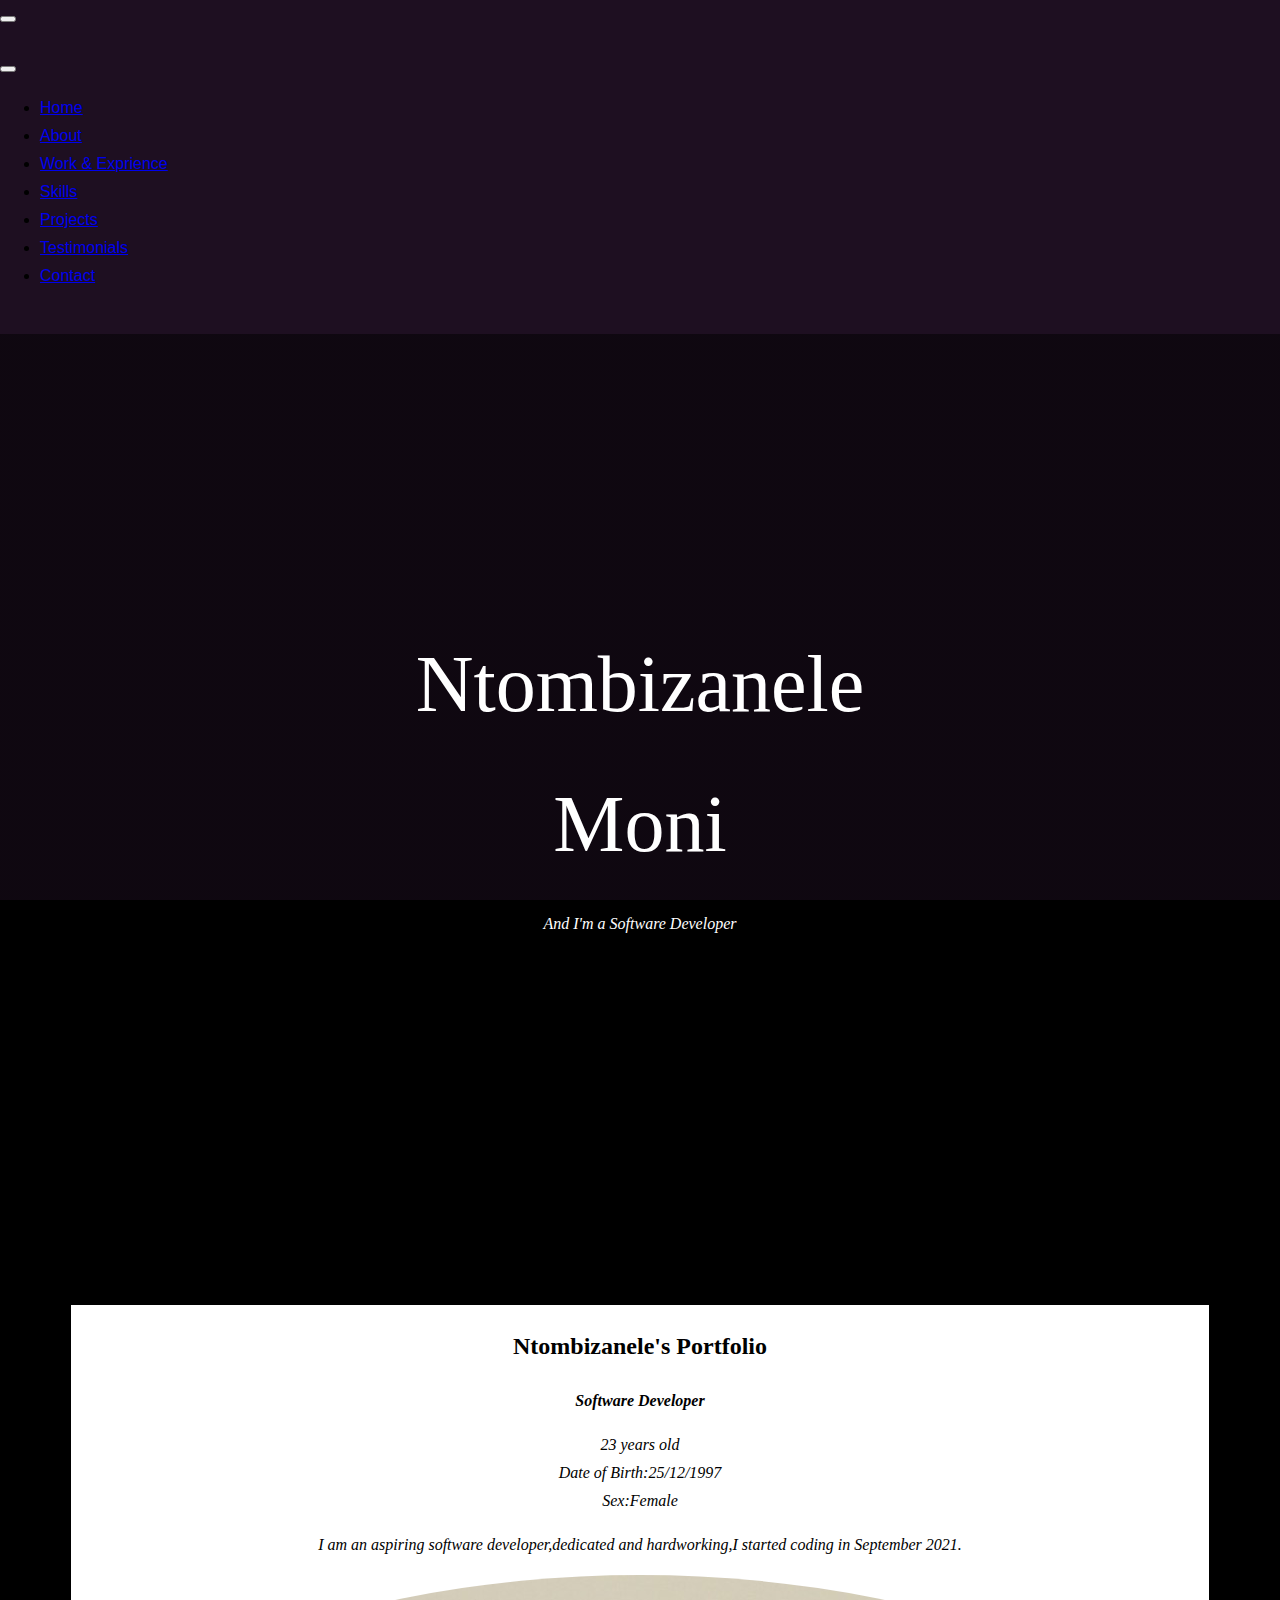
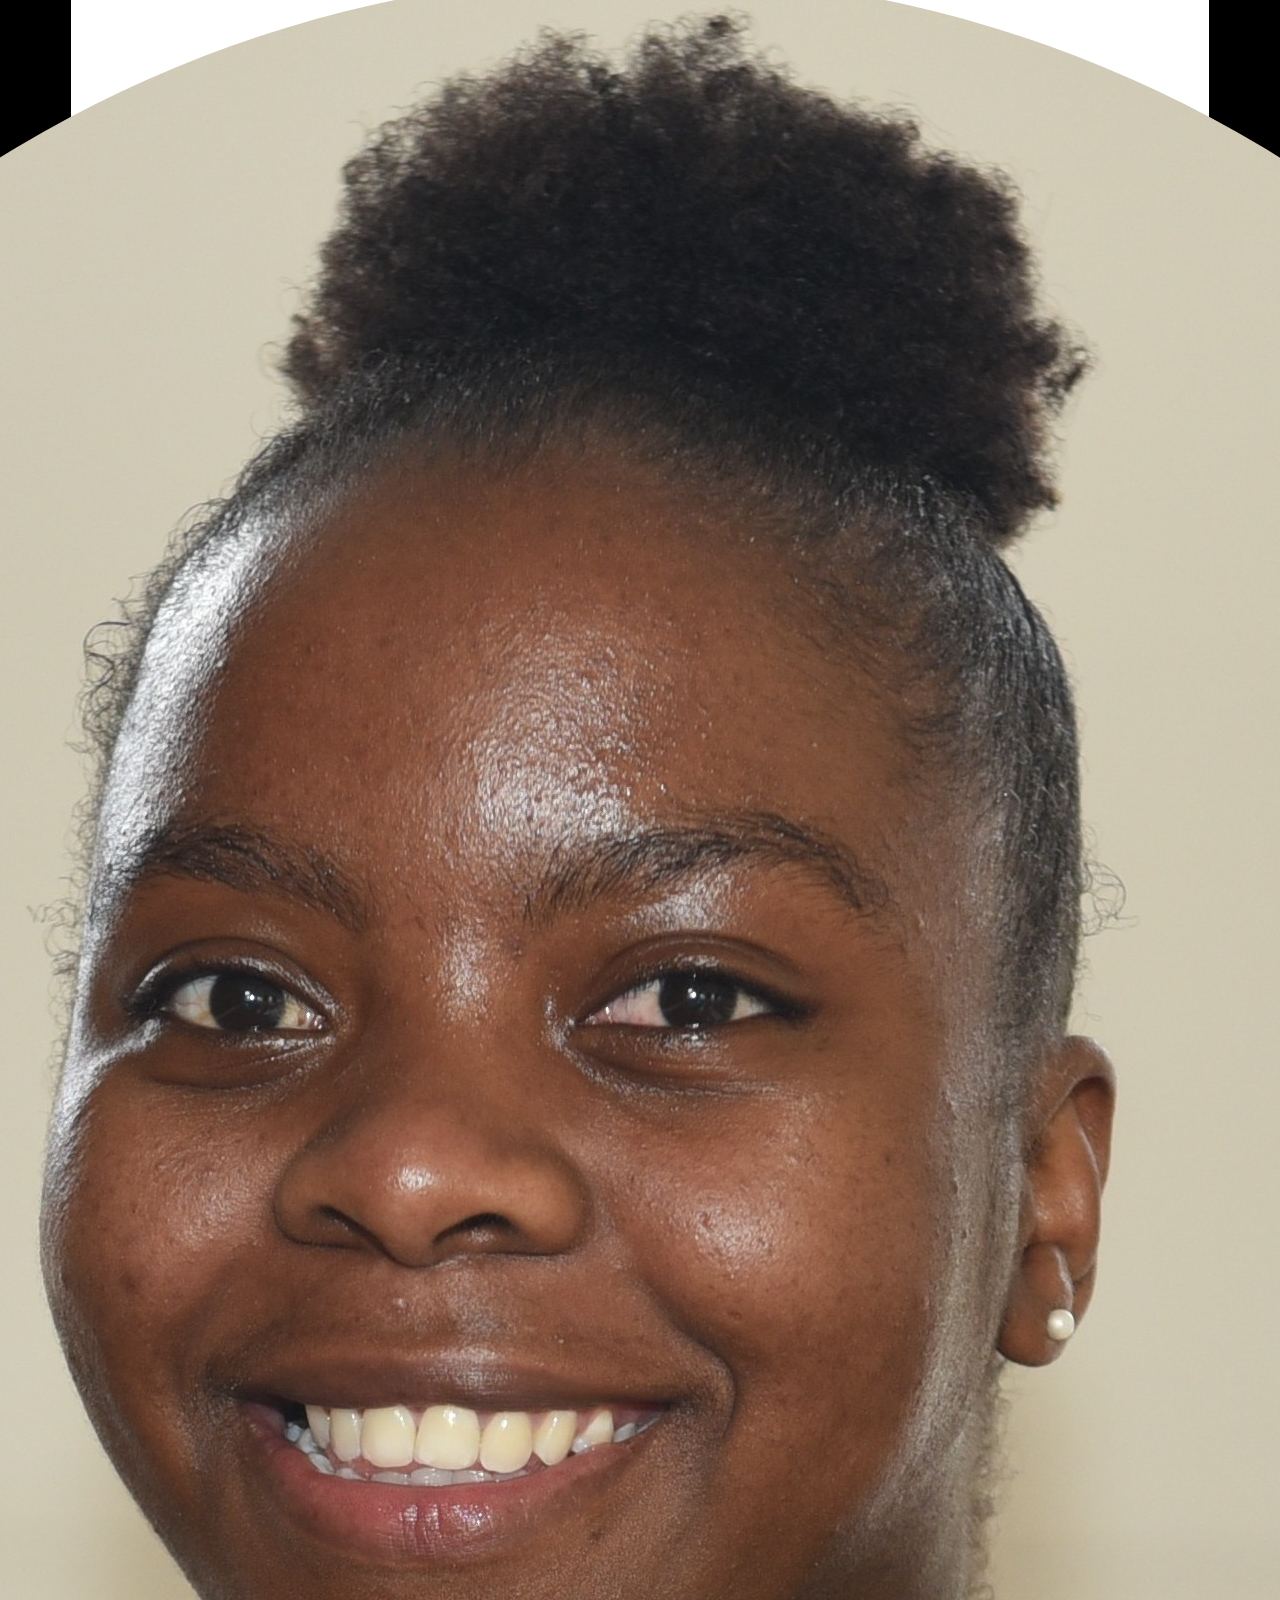
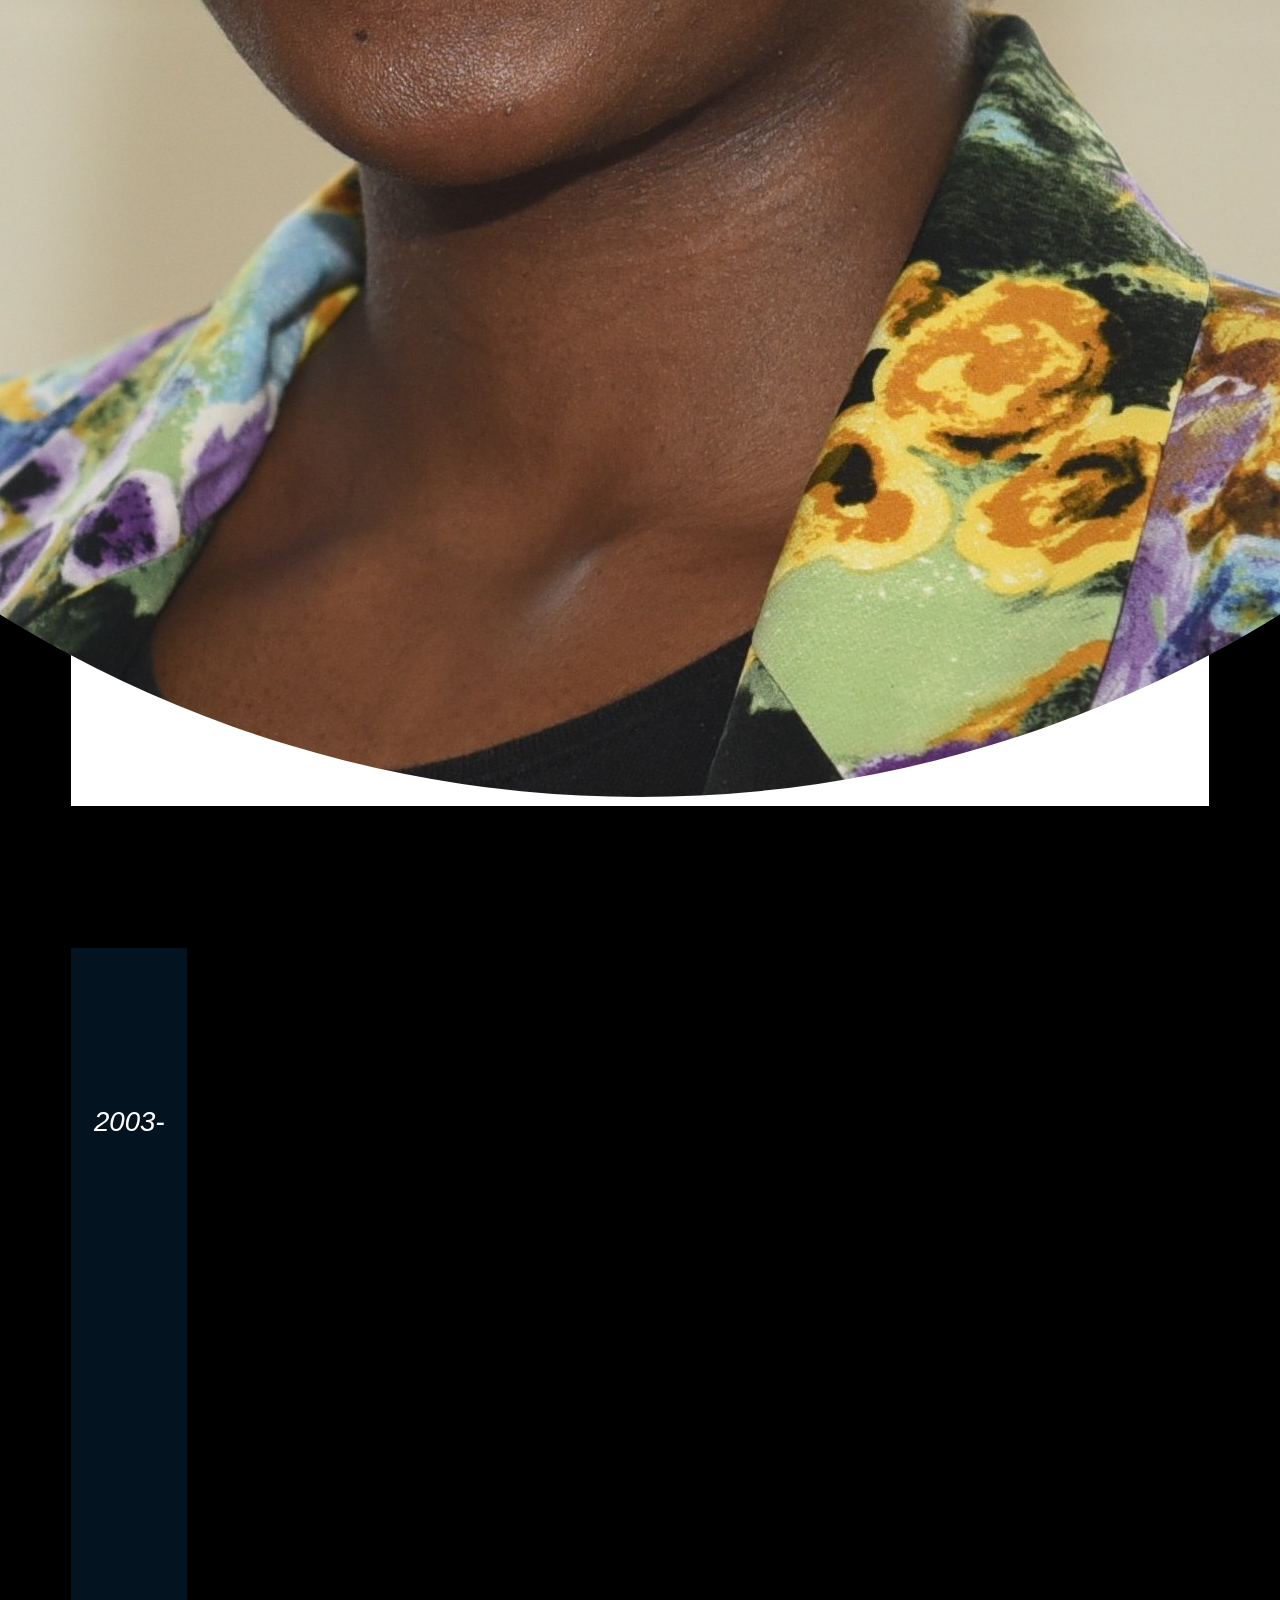
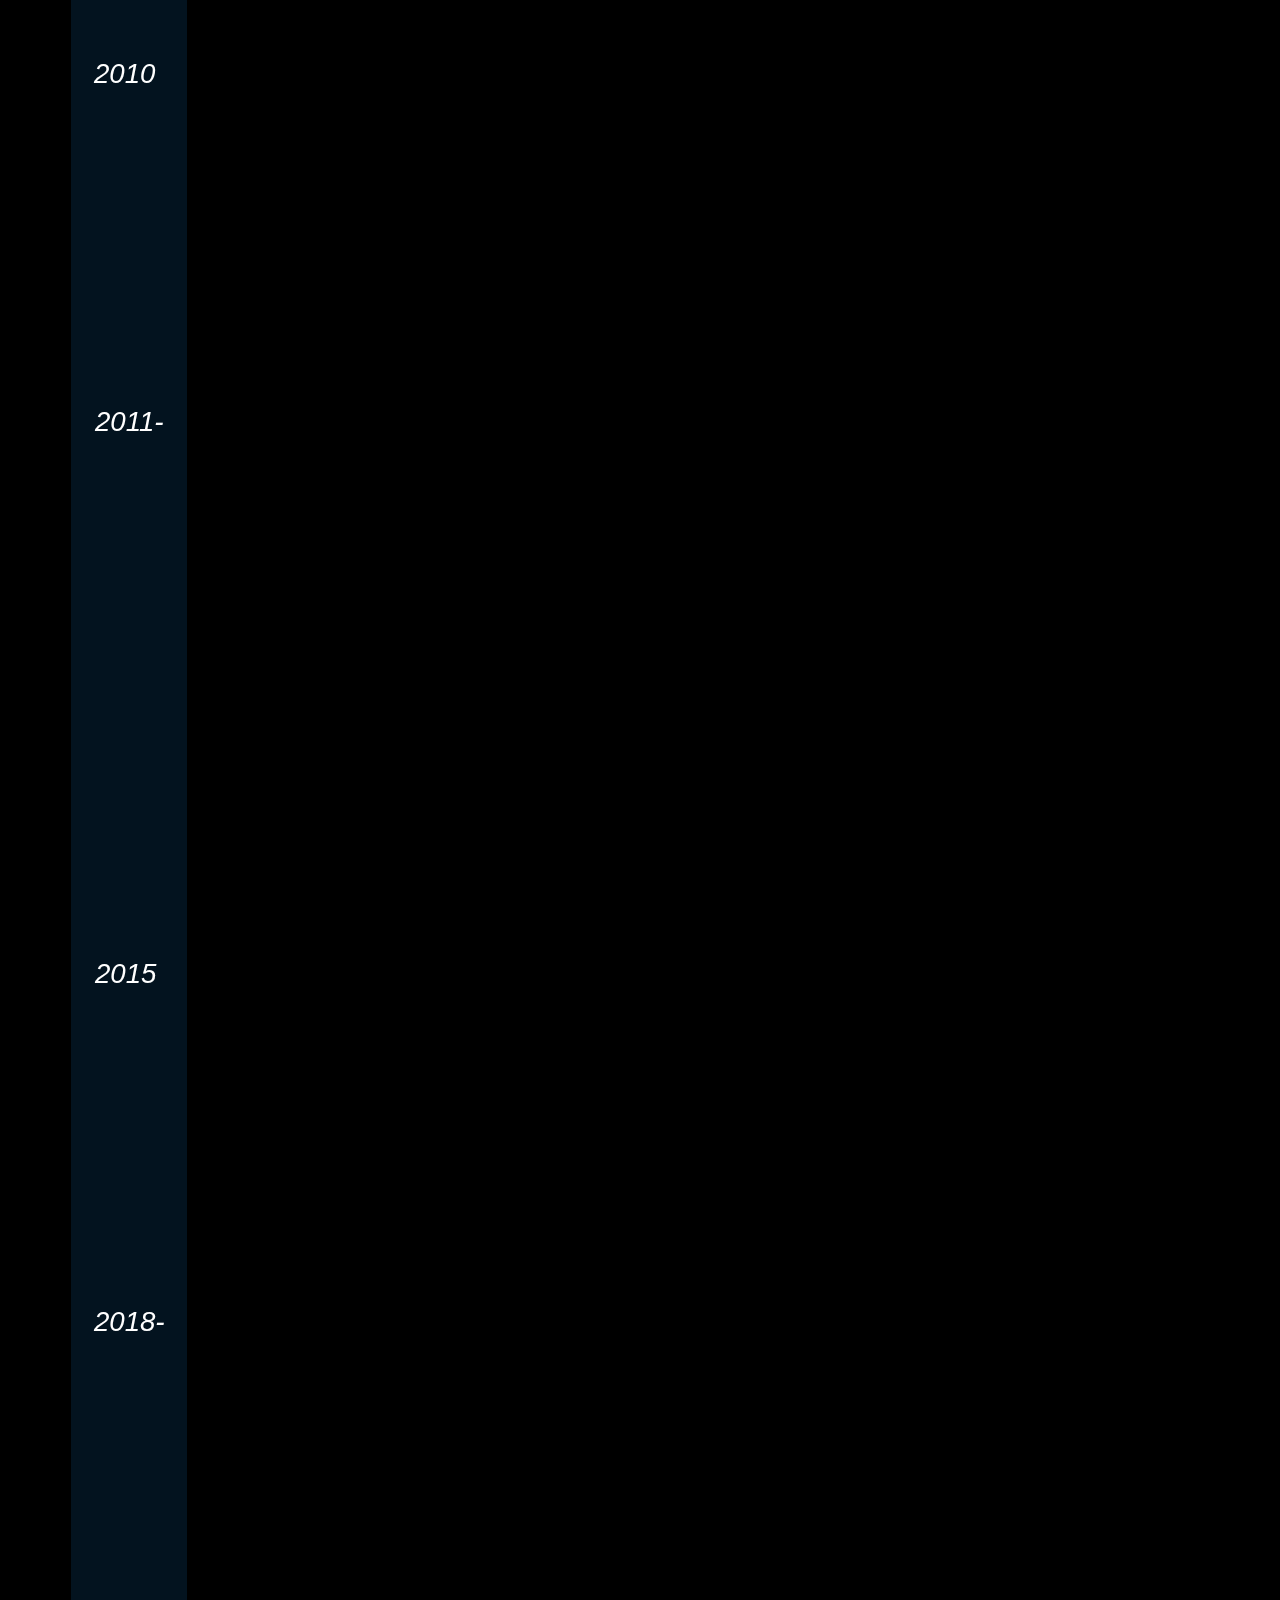
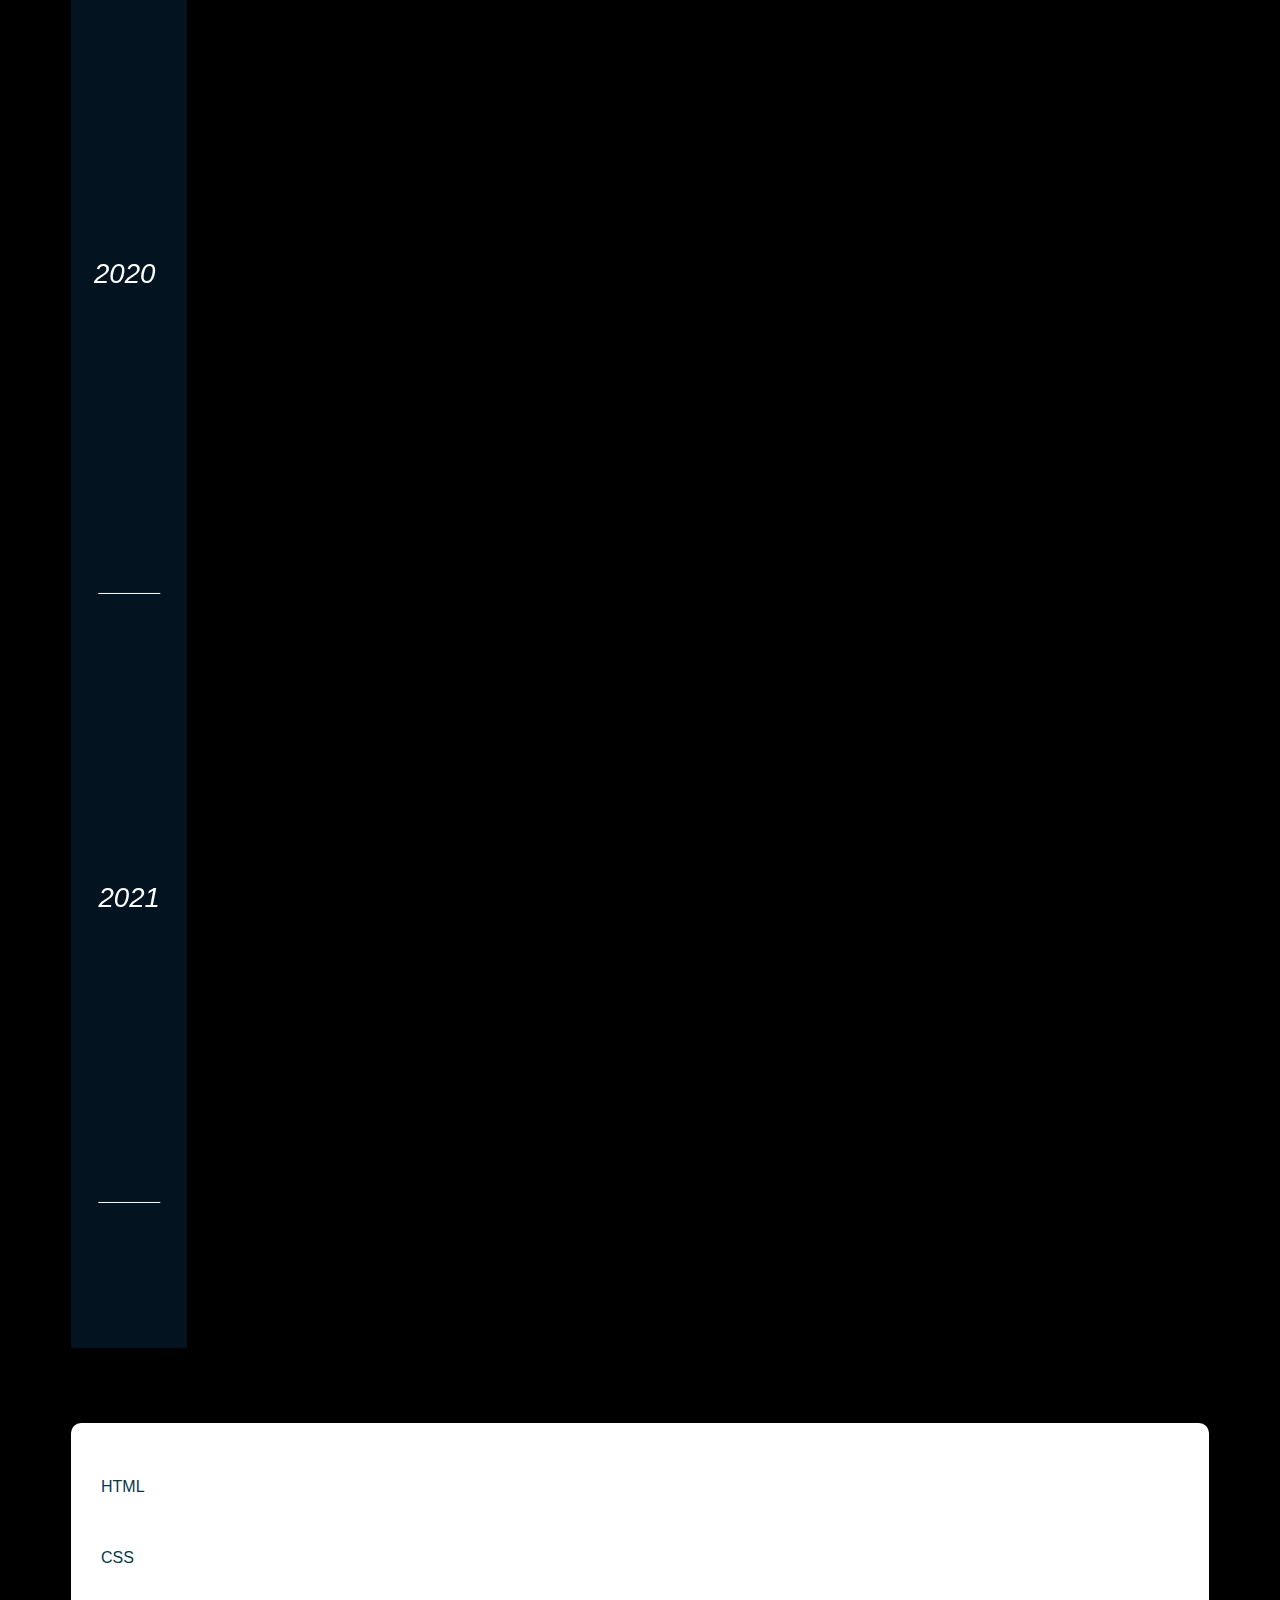
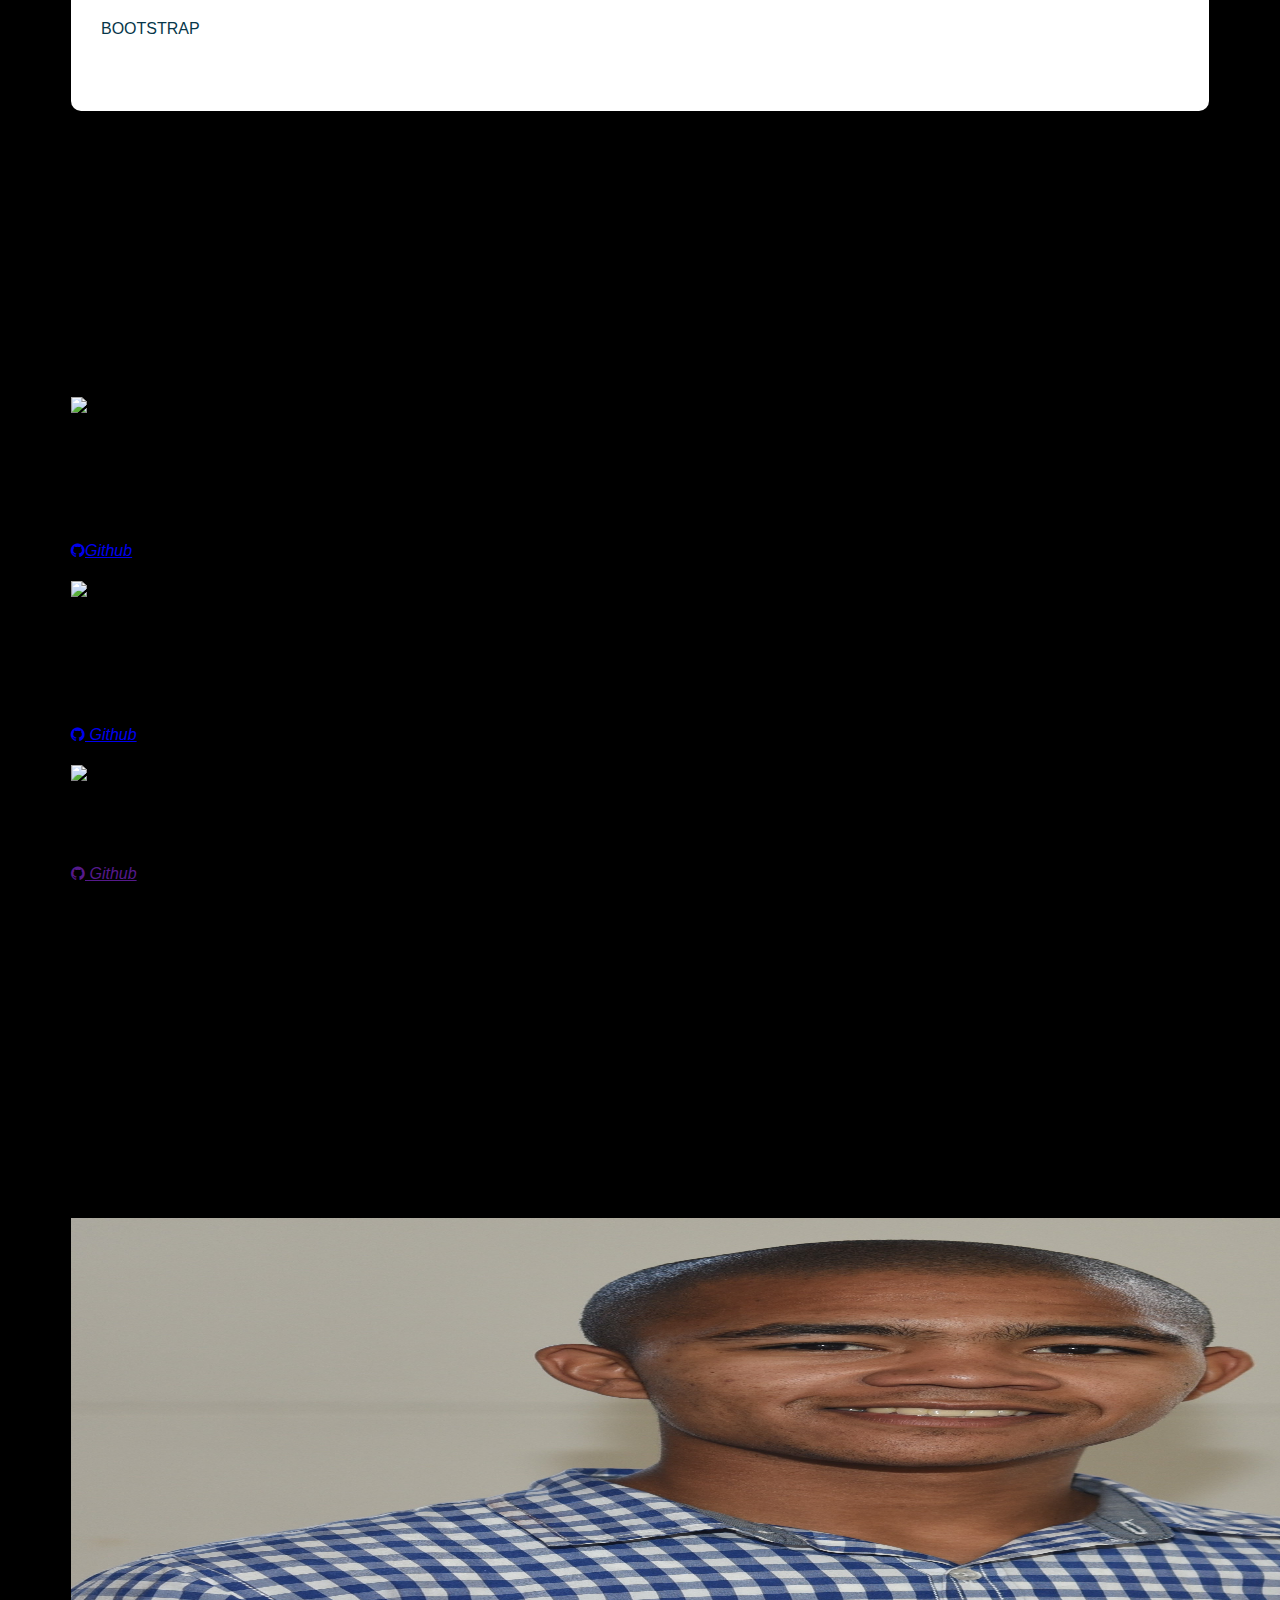
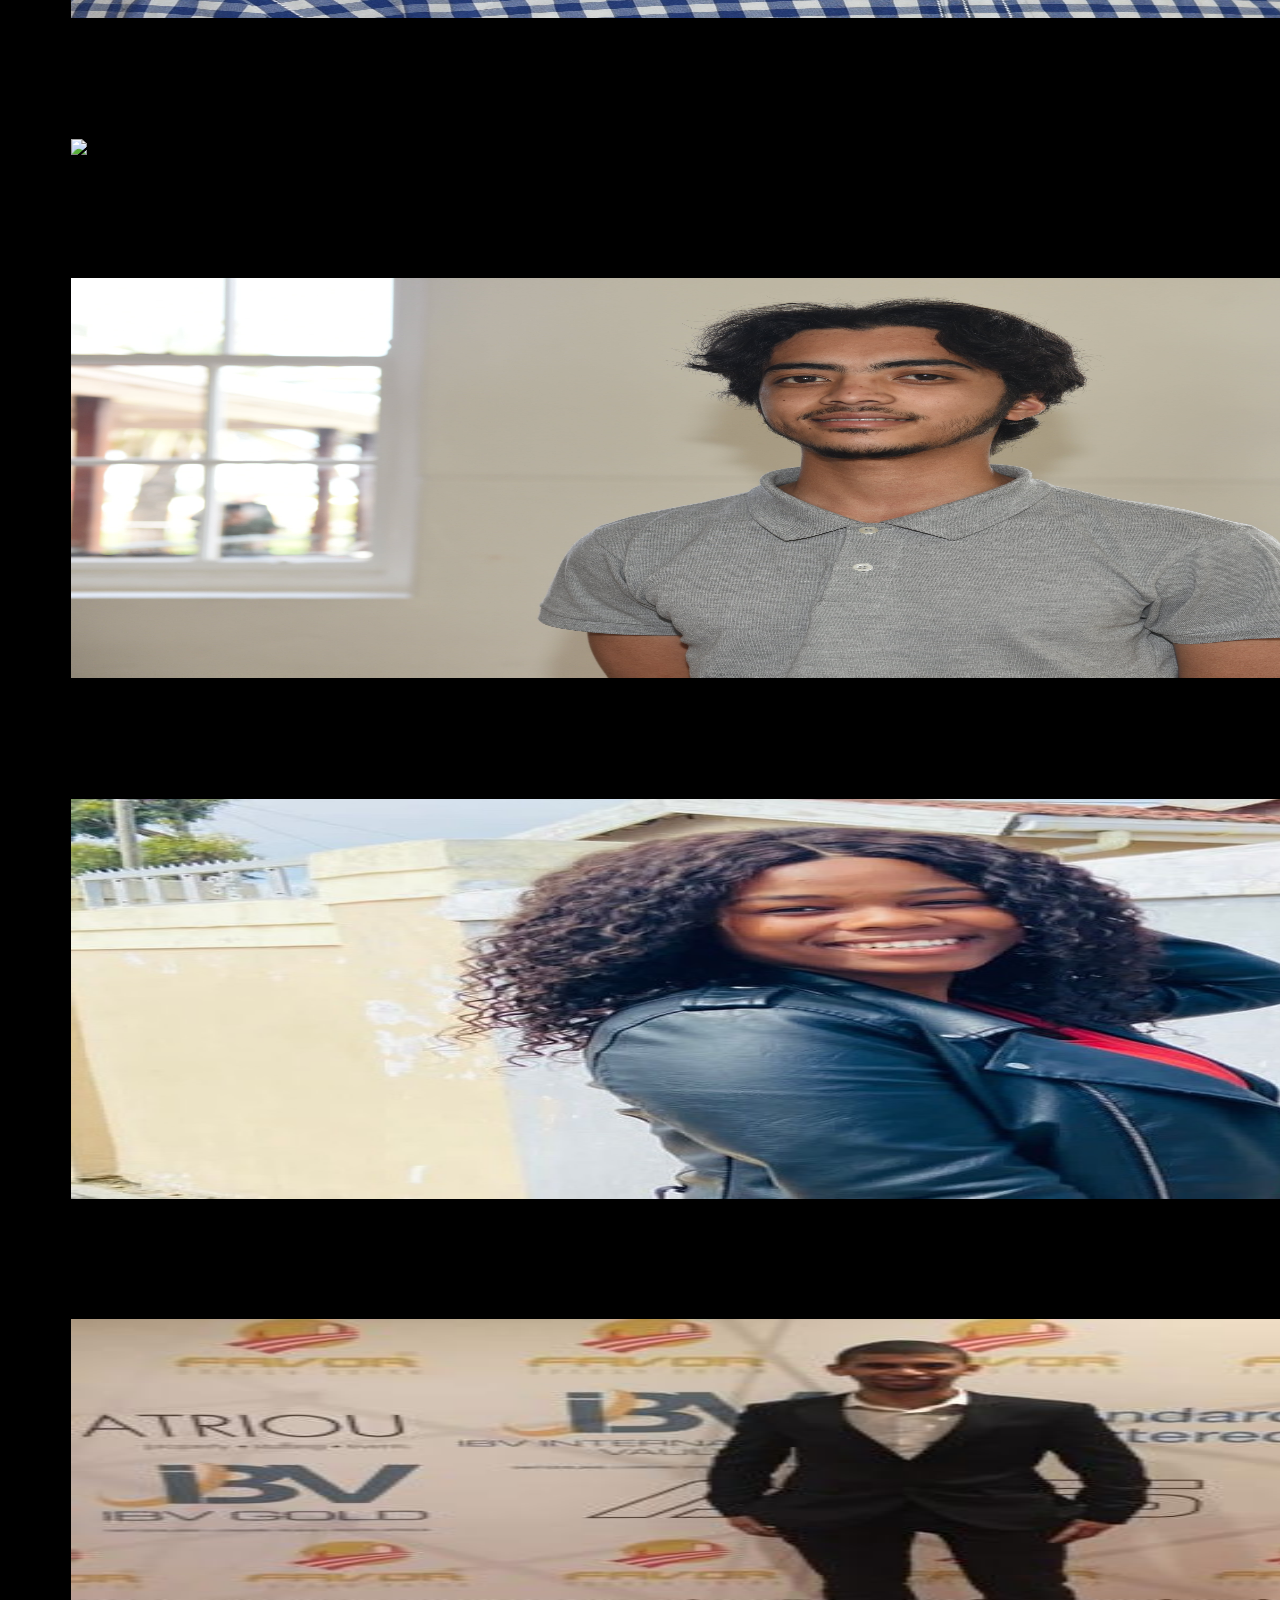
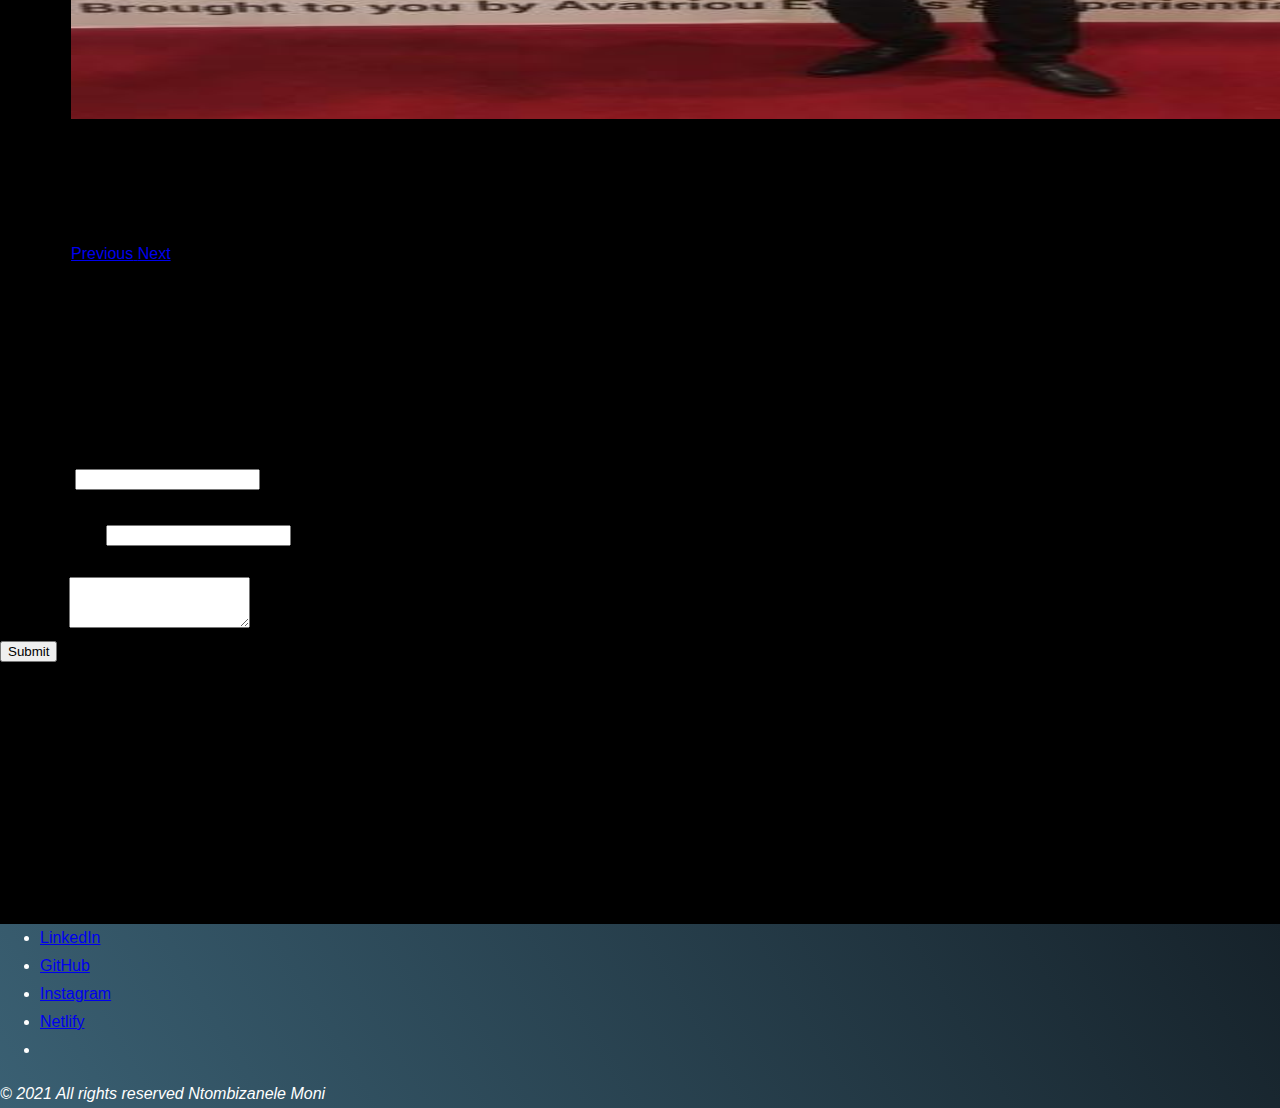
==== portfolio/index.html @ 20c87913 "changes" ====
<!DOCTYPE html>
<html lang="en">
<head>
    <meta charset="UTF-8">
    <meta http-equiv="X-UA-Compatible" content="IE=edge">
    <meta name="viewport" content="width=device-width, initial-scale=1.0">
    <link rel="stylesheet" href="style.css">
    <link rel="stylesheet" href="https://cdnjs.cloudflare.com/ajax/libs/font-awesome/4.7.0/css/font-awesome.min.css">  
    <link rel="stylesheet" href="https://cdnjs.cloudflare.com/ajax/libs/animate.css/4.1.1/animate.min.css">
    <script
      src="https://cdn.jsdelivr.net/npm/bootstrap@5.1.3/dist/js/bootstrap.bundle.min.js"
      integrity="sha384-ka7Sk0Gln4gmtz2MlQnikT1wXgYsOg+OMhuP+IlRH9sENBO0LRn5q+8nbTov4+1p"
      crossorigin="anonymous"
    ></script>
    <title>ntombizanelemoni</title>
    <!-- Bootstrap CSS -->
    <link href="https://cdn.jsdelivr.net/npm/bootstrap@5.1.3/dist/css/bootstrap.min.css" rel="stylesheet" integrity="sha384-1BmE4kWBq78iYhFldvKuhfTAU6auU8tT94WrHftjDbrCEXSU1oBoqyl2QvZ6jIW3" crossorigin="anonymous"><link href="https://cdn.jsdelivr.net/npm/bootstrap@5.1.3/dist/css/bootstrap.min.css" rel="stylesheet" integrity="sha384-1BmE4kWBq78iYhFldvKuhfTAU6auU8tT94WrHftjDbrCEXSU1oBoqyl2QvZ6jIW3" crossorigin="anonymous">
    <link rel="stylesheet" href="bootstrap.min.css">
</head>
<body class="hero" style="background-image: url(pictures/.jpg);">
<nav class="navbar navbar-light bg-light fixed-top">
  <div class="container-fluid"> 
    <a class="navbar-brand" href="#"></a>
    <button class="navbar-toggler" type="button" data-bs-toggle="offcanvas" data-bs-target="#offcanvasNavbar" aria-controls="offcanvasNavbar">
      <span class="navbar-toggler-icon"></span>
    </button>
    <div class="offcanvas offcanvas-end" tabindex="-1" id="offcanvasNavbar" aria-labelledby="offcanvasNavbarLabel">
      <div class="offcanvas-header">
        <h5 class="offcanvas-title" id="offcanvasNavbarLabel"></h5>
        <button type="button" class="btn-close text-reset" data-bs-dismiss="offcanvas" aria-label="Close" > <link rel="stylesheet" href="abou"></button>
     
    </div>
      <div class="offcanvas-body">
        <ul class="navbar-nav justify-content-end flex-grow-1 pe-3">
          <li class="nav-item">
            <span class="material-icons-round">
              </span>

            <a class="nav-link active" aria-current="page" href="#hero"  >Home</a>
             </li>
          <li class="nav-item">
            <a class="nav-link" href="#about">About</a>
              </li>
          <li class="nav-item">
            <a class="nav-link" href="#timeline">Work & Exprience</a>
             </li>
            <li class="nav-item">
             <a class="nav-link" href="#skills">Skills</a>
              </li>
          <li class="nav-item">
            <a class="nav-link" href="#projects">Projects</a>
             </li>
          <li class="nav-item">
            <a class="nav-link" href="#testimonial">Testimonials</a>
              </li>
          <li class="nav-item">
            <a class="nav-link" href="#contact">Contact</a>
             </li>
          
           
        </ul>
      </div>
    </div>
  </div>
</nav>
<br>

<!-- Hero -->

<section id="hero" class="hero-image p-5">
    <div class="hero-name">
      <div style="font-size:80px" class="animate__animated animate__pulse animate__delay-2s">Ntombizanele Moni</div>
      
      <p>And I'm a Software Developer</p>
    </div>
</section>

<!-- About -->

<section id="about">
  <div class="about p-5" style=background-color:white;>
  <div class="row justify-content-center align-items-center">
    <div class="col-md-5 text-center text-md-start">
 <h2 class="display-3"class="bout">Ntombizanele's Portfolio</h2>
    <h3>Software Developer</h3>
      <p>23 years old  <br>  Date of Birth:25/12/1997 <br> Sex:Female</p>
         <p>I am an aspiring software developer,dedicated and hardworking,I started coding in September 2021.</p>
            </div>
  <div class="col-md-5 text-center d-none d-md-block">
    <img class="img-fluid p-5" src="pictures/zanele2.jpg">
     </div>
      </div>
       </div>
        </section>

<!-- Timeline work experience -->

<section id="timeline" > 
  <div class="row">
  <div class="tl-item col-12 col-md-3 col-lg-3">
    <div class="tl-bg" style="background-image: url(https://placeimg.com/801/801/nature)"></div>
     <div class="year">
      <p class="f2 heading--sanSerif">2003-2010</p>
       </div>

    <div class="tl-content">
     <h1>Primary</h1>
      <p>Started Primary school in 2003 and finished in 2010</p>
       </div>
        </div>

  <div class="tl-item col-12 col-md-3 col-lg-3">
    <div class="tl-bg" style="background-image: url(https://placeimg.com/802/802/nature)"></div>
     <div class="year">
      <p class="f2 heading--sanSerif">2011-2015</p>
     </div>
    <div class="tl-content">
      <h1 class="f3 text--accent ttu">High School</h1>
       <p>Started high school in 2011 and finished my matric in 2015</p>
        </div>
         </div>

  <div class="tl-item col-12 col-md-3 col-lg-3"> 
    <div class="tl-bg" style="background-image: url(https://placeimg.com/803/803/nature)"></div>
     <div class="year">
      <p class="f2 heading--sanSerif">2018-2020</p>
       </div>
    <div class="tl-content">
     <h1 class="f3 text--accent ttu">Salon Work</h1>
      <p>Worked for my sister at her salon</p>
       </div>
        </div>

  <div class="tl-item col-12 col-md-3 col-lg-3">
    <div class="tl-bg" style="background-image: url(https://placeimg.com/800/800/nature)">
     </div>
      <div class="year">
       <p class="f2 heading--sanSerif">2021</p>
        </div>
    <div class="tl-content">
      <h1 class="f3 text--accent ttu">Life Choices</h1>
       <p>started coding bootcamp at Life Choices</p>
        </div>
         </div>
         </div>
          </section>



<!-- skills -->

<section id="skills">
<li class="nav-item p-5">
            <a  class="nav-link active" aria-current="page" href="about.html" onclick="document.location='default.asp'"></a>
          </li>
          <h1 class="display-4 p-5"></h1>

          <h1 class="display-4 p-5"></h1><br>
          <div class="skills">
            <div class="skills-bar">
              <div class="bar">
                <div class="info">
                  <span>HTML</span>
                </div>
                <div class="progress-line"><span class="html"></span></div>
                <div class="bar">
                  <div class="info">
                    <span>CSS</span>
                  </div>
                  <div class="progress-line"><span class="css"></span></div>
                  <div class="bar">
                    <div class="info">
                      <span>BOOTSTRAP</span>
                    </div>
                    <div class="progress-line"><span class="bootstrap"></span></div>
                        
                      </div>
                    </div>
                  </div>
                </div>
              </div>
            </div>
          </div>
</section>

<!-- Projects -->

<section id="projects">
<div class="card-group">
  <div class="card">
    <img src="" class="card-img-top" alt="...">
    <div class="card-body">
      <h5 class="card-title">First Project</h5>
      <p class="card-text">Online Store</p>
    </div>
    <div class="card-footer">
      <small class="text-muted"><p>
            <a href="https://github.com/ZaneleMoni/online-store"
              ><i class="fa fa-github"></i>Github</a
            >
          </p></small>
    </div>
  </div>
  <div class="card">
    <img src="" class="card-img-top" alt="...">
    <div class="card-body">
      <h5 class="card-title">Second Project</h5>
      <p class="card-text">Flipcards.</p>
    </div>
    <div class="card-footer">
      <small class="text-muted">   <p>
            <a href="https://github.com/ZaneleMoni/flipcards"
              ><i class="fa fa-github"></i> Github</a
            >
          </p></small>
    </div>
  </div>
  <div class="card">
    <img src="" class="card-img-top" alt="...">
    <div class="card-body">
      <h5 class="card-title">Third project</h5>
      <p class="card-text"></p>
    </div>
    <div class="card-footer">
      <small class="text-muted"><p>
          <p>
            <a href=""
              ><i class="fa fa-github"></i> Github</a
            >
          </p>
        </small>
    </div>
  </div>
</div>
</section>

<!-- Testimonial -->

<section id="testimonial">
<div id="carouselExampleCaptions" class="carousel slide" data-bs-ride="carousel">
  <ol class="carousel-indicators">
    <li data-bs-target="#carouselExampleCaptions" data-bs-slide-to="0" class="active"></li>
    <li data-bs-target="#carouselExampleCaptions" data-bs-slide-to="1"></li>
    <li data-bs-target="#carouselExampleCaptions" data-bs-slide-to="2"></li>
    <li data-bs-target="#carouselExampleCaptions" data-bs-slide-to="3"></li>
    <li data-bs-target="#carouselExampleCaptions" data-bs-slide-to="4"></li>
    <!-- <li data-bs-target="#carouselExampleCaptions" data-bs-slide-to="5"></li> -->
  </ol>
  <div class="carousel-inner">
    <div class="carousel-item active">
      <img src="pictures/muneeb2.jpg" class="d-block w-100" alt="...">
      <div class="carousel-caption d-none d-md-block">
        <h5>Muneeb Davids</h5>
        <p>Nulla vitae elit libero, a pharetra augue mollis interdum.</p>
      </div>
    </div>
    <div class="carousel-item">
      <img src="pictures/lindokuhle3.jpg" class="d-block w-100" alt="...">
      <div class="carousel-caption d-none d-md-block">
        <h5>Lindokuhle Nkamela</h5>
        <p>.</p>
      </div>
    </div>
    <div class="carousel-item">
      <img src="pictures/breda_y1-min.jpg" class="d-block w-100" alt="...">
      <div class="carousel-caption d-none d-md-block">
        <h5>Breda</h5>
        <p>.</p>
      </div>
    </div>
<div class="carousel-item">
      <img src="pictures/unathi.jpg" class="d-block w-100" alt="...">
      <div class="carousel-caption d-none d-md-block">
        <h5>Unathi</h5>
        <p>.</p>
      </div>
    </div>
    <div class="carousel-item">
      <img src="pictures/alex.jpg" class="d-block w-100" alt="...">
      <div class="carousel-caption d-none d-md-block">
        <h5>Mr Alex Sexwale</h5>
        <p>Ntombizanele is vigilent and takes pride in her work,she is a go getter.</p>
      </div>
    </div>
  </div>
  <a class="carousel-control-prev" href="#carouselExampleCaptions" role="button" data-bs-slide="prev">
    <span class="carousel-control-prev-icon" aria-hidden="true"></span>
    <span class="visually-hidden">Previous</span>
  </a>
  <a class="carousel-control-next" href="#carouselExampleCaptions" role="button" data-bs-slide="next">
    <span class="carousel-control-next-icon" aria-hidden="true"></span>
    <span class="visually-hidden">Next</span>
  </a>
</div>
   </section>
<!-- Contacts -->
    <section id="contact" class="container">
      <!-- Here I use the bootstrap grid to place all items in the form -->
      <!-- I gave the form a border, and made the border rounded -->
      <div class="row border rounded border-secondary p-5">
        <!-- Full width display heading -->
        <h2 class="col-12 display-6">Contact me</h2>
        <!-- Full width subtitle, that has been styled to look like an h6, and is muted -->
        <h3 class="col-12 text-muted h6 mb-5">
          Please fill out this form and I will get back to you as soon as
          possible
        </h3>
        <!-- Form half of page -->
        <div class="col-md-6">
          <form action="https://formspree.io/f/moqyzydb"method="POST">
            <!-- Side by side inputs -->
            <div class="row">
              <div class="col-sm-6">
                <div class="mb-3">
                  <label for="fullName" class="form-label" name="fullName">Full name</label>
                  <input
                    type="fullname"
                    class="form-control"
                    id="fullName"
                    aria-describedby="fullNameHelp"
                  />
                  <div id="fullNameHelp" class="form-text">
                    We'll never share your details with anyone else.
                  </div>
                </div>
              </div>
              <div class="col-sm-6">
                <div class="mb-3">
                  <label for="email" class="form-label">Email address</label>
                  <input
                    type="email"
                    class="form-control"
                    id="email" name="email"
                    aria-describedby="emailHelp"
                  />
                  <div id="emailHelp" class="form-text">
                    We'll never share your email with anyone else.
                  </div>
                </div>
              </div>
            </div>
            <!-- End of side by side inputs -->
            <!-- Message with extra margin botton -->
            <div class="mb-3">
              <label for="message" class="form-label">Message</label>
              <textarea class="form-control" id="message" name="message" rows="3"></textarea>
            </div>
            <!-- Submit button styled to be blue -->
            <button type="submit" class="btn btn-primary">Submit</button>
          </form>
        </div>
        <!-- End of form half -->
        <!-- Map half of page -->
        <div class="col-md-6">
          <!-- Map -->
          <iframe
            src="https://www.google.com/maps/embed?pb=!1m18!1m12!1m3!1d3308.2674197088068!2d18.49050991506283!3d-33.985664280624135!2m3!1f0!2f0!3f0!3m2!1i1024!2i768!4f13.1!3m3!1m2!1s0x1dcc433bedd50e81%3A0x9c746d268c8e0ad9!2sLife%20Choices!5e0!3m2!1sen!2sza!4v1634900641655!5m2!1sen!2sza"
            style="border: 0; width: 100%; height: 100%"
            allowfullscreen=""
            loading="lazy"
          ></iframe>
        </div>
        <!-- end of map hald -->
      </div>
    </section>

     <!-- Footer -->
     <link href=https://code.iconify.design/2/2.0.3/iconify.min.js>
     <div class="container">
  <footer class="py-3 my-4">
    <ul class="nav justify-content-center border-bottom pb-3 mb-3">
      <li class="nav-item"><a href="https://www.linkedin.com/in/zanele-moni-b88559184/" class="nav-link px-2 text-muted">LinkedIn</a></li>
      <li class="nav-item"><a href="https://github.com/settings/profile" class="nav-link px-2 text-muted">GitHub</a></li>
      <li class="nav-item"><a href="https://www.instagram/moni_zanele/" class="nav-link px-2 text-muted">Instagram</a></li>
      <li class="nav-item"><a href="#" class="nav-link px-2 text-muted">Netlify</a></li>
      <li class="nav-item"><a href="#" class="nav-link px-2 text-muted"></a></li>
    </ul>
    <p class="text-center text-muted">© 2021 All rights reserved Ntombizanele Moni </p>
  </footer>
</div>
    <!-- Bootsrap bundle with Popper -->
   <script src="bootstrap.bundle.min.js"></script>
</body>
</html>
---- portfolio/style.css ----
body,
html {
  height: 100%;
  margin: 0;
  font-family: Arial, Helvetica, serif;
  background-color: black;
}
/* hero */
.hero-image {
  background-image: linear-gradient(rgba(0, 0, 0, 0.5), rgba(0, 0, 0, 0.5)),
    url("pictures/zanele3.jpg");
  height: 100%;
  background-position: center;
  background-repeat: no-repeat;
  background-size: cover;
  position: relative;
  /* opacity: 0.7; */
}

/* @media screen and (max-width: 700px) {
  .hero-image {
    width: 80%;
  } */
/* @media screen and (max-width: 500px) {
  .animate__animated animate__pulse animate__delay-2s {
    width: 5%;
  } */

.hero-name {
  text-align: center;
  position: absolute;
  top: 50%;
  left: 50%;
  transform: translate(-50%, -50%);
  color: white;
  font-family: serif;
}

.hero-text button:hover {
  background-color: #555;
  color: white;
}
/* hero end */

/* About */
h1 {
  color: black;
  text-align: center;
  font-family: serif;
}
h3 {
  font-style: italic;
  font-size: medium;
}
p {
  font-style: italic;
  font-size: medium;
}
.img-fluid {
  border-radius: 50%;
}

.about {
  display: flex;
  justify-content: center;
  flex: auto;
}

/*work and experience section*/
.about {
  text-align: center;
  font-family: serif;
}
/* skills */
body {
  background: #25b79f;
}
.skills {
  position: relative;
  top: 50%;
  left: 50%;
  transform: translate(-50%, -50%);
  background: #fff;
  border-radius: 10px;
  box-shadow: 0 19px 38px rgba(0, 0, 0, 0.3), 0 15px 12px rgba(0, 0, 0, 0.22);
}
#skills {
  padding: 71px;
}
.skills-bar {
  padding: 25px 30px;
}

.skills-bar .bar {
  margin: 25px 0;
}

.skills-bar .bar .info span {
  font-size: 1rem;
  font-weight: 500;
}

.skills-bar .bar .info {
  margin-bottom: 8px;
  color: #07374a;
}

.skills-bar .bar .progress-line {
  position: relative;
  height: 10px;
  width: 350px;
  background: #f0f0f0;
  border-radius: 10px;
  transform: scaleX(0);
  transform-origin: left;
  animation: animate 1s cubic-bezier(1, 0, 0.5, 1) forwards;
}

.bar .progress-line span {
  position: absolute;
  background: #25b79f;
  height: 100%;
  border-radius: 10px;
  transform: scaleX(0);
  transform-origin: left;
  animation: animate 1s 1s cubic-bezier(1, 0, 0.5, 1) forwards;
}

@keyframes animate {
  100% {
    transform: scaleX(1);
  }
}

.progress-line .html {
  width: 80%;
}
.progress-line .css {
  width: 60%;
}
.progress-line .bootstrap {
  width: 50%;
}

.bar .progress-line span::before {
  position: absolute;
  content: "";
  height: 0;
  right: 0;
  top: -14px;
  width: 0;
  border: 7px solid transparent;
  border-bottom-width: 0px;
  border-right-width: 0px;
  border-top-style: #f0f0f0;
  border-top-color: #07374a;
}

.bar .progress-line span::after {
  position: absolute;
  right: 0;
  top: -28px;
  color: #f0f0f0;
  font-size: 12px;
  font-weight: 700;
  background: #07374a;
  padding: 1px 8px;
  border-radius: 3px;
}

.progress-line .html::after {
  content: "80%";
}
.progress-line .css::after {
  content: "60%";
}
.progress-line .bootstrap::after {
  content: "50%";
}

/* ////........Media Query........//// */

@media (max-width: 700px) {
  .skills {
    width: 80%;
  }

  .skills-bar .bar .progress-line {
    width: 100%;
  }
}
/* Testimonial */
.d-block {
  width: 1600px;
  height: 400px;
}
body {
  background-color: rgb(30, 15, 33);
  margin: 0;
  padding: 0;
}
#client-testimonial-carousel {
  min-height: 200px;
}
#testimonial {
  padding: 71px;
}
/* social links */
/* Style the Sticky icons on web page */
.stickyicon-list {
  /* position: fixed;    */
  top: 200px;
  transform: translateY(-50%);
}
/* .stickyicon-list a {   
    display: block;   
    text-align: center;   
    padding: 8px;   
    transition: all 0.5s ease;   
    color: white;   
    font-size: 20px;   
    }          */
/* HOver affect on sticky social media icons */
.stickyicon-list a:hover {
  color: #000;
  width: 10px;
}

/* Now we have to design each icon of social media */
.facebook {
  /* background: #3b5998;    */
  color: white;
  margin: 5px;
}
.github {
  color: white;
  /* background: #00acee;  */
  margin: 5px;
}
.linkedin {
  /* background: #0e76a8;    */
  color: white;
  margin: 5px;
}
.google {
  color: white;
  /* background: #db4a39;  */
  margin: 5px;
}
.instagram {
  /* background: white;    */
  color: white;
  margin: 5px;
}
.youtube {
  /* color: white;    */
  background: chocolate;
  margin: 5px;
}
/* work experience */
body {
  font-family: "Source Sans Pro", Helvetica Neue, Helvetica, Arial, sans-serif;
  font-size: 16px;
  line-height: 1.75;
}

#timeline {
  display: flex;
}
#timeline:hover .tl-item {
  width: 23.3333%;
}
.tl-item {
  transform: translate3d(0, 0, 0);
  position: relative;
  width: 25%;
  height: 100vh;
  min-height: 600px;
  color: #fff;
  overflow: hidden;
  transition: width 0.5s ease;
}
.tl-item:before,
.tl-item:after {
  transform: translate3d(0, 0, 0);
  content: "";
  position: absolute;
  left: 0;
  top: 0;
  width: 100%;
  height: 100%;
}
.tl-item:after {
  background: rgba(3, 22, 37, 0.85);
  opacity: 1;
  transition: opacity 0.5s ease;
}
.tl-item:before {
  background: linear-gradient(to bottom, rgba(0, 0, 0, 0) 0%, black 75%);
  z-index: 1;
  opacity: 0;
  transform: translate3d(0, 0, 0) translateY(50%);
  transition: opacity 0.5s ease, transform 0.5s ease;
}
.tl-item:hover {
  width: 30% !important;
}
.tl-item:hover:after {
  opacity: 0;
}
.tl-item:hover:before {
  opacity: 1;
  transform: translate3d(0, 0, 0) translateY(0);
  transition: opacity 1s ease, transform 1s ease 0.25s;
}
.tl-item:hover .tl-content {
  opacity: 1;
  transform: translateY(0);
  transition: all 0.75s ease 0.5s;
}
.tl-item:hover .tl-bg {
  filter: grayscale(0);
}
/* @media screen and (max-width: 760px){
  .hero-name from { Ntombizanele
  to {Zanele
  } */
  
 
  

.tl-content {
  transform: translate3d(0, 0, 0) translateY(25px);
  position: relative;
  z-index: 1;
  text-align: center;
  margin: 0 1.618em;
  top: 55%;
  opacity: 0;
}
.tl-content h1 {
  font-family: "Pathway Gothic One", Helvetica Neue, Helvetica, Arial,
    sans-serif;
  text-transform: uppercase;
  color: #1779cf;
  font-size: 1.44rem;
  font-weight: normal;
}

.year {
  position: absolute;
  top: 50%;
  left: 50%;
  transform: translateX(-50%) translateY(-50%);
  z-index: 1;
  border-top: 1px solid #fff;
  border-bottom: 1px solid #fff;
}
.year p {
  font-family: "Pathway Gothic One", Helvetica Neue, Helvetica, Arial,
    sans-serif;
  font-size: 1.728rem;
  line-height: 20;
}

.tl-bg {
  transform: translate3d(0, 0, 0);
  position: absolute;
  width: 100%;
  height: 100%;
  top: 0;
  left: 0;
  background-size: cover;
  background-position: center center;
  transition: filter 0.5s ease;
  filter: grayscale(100%);
}
#projects {
  padding: 71px;
}
#about {
  padding: 71px;
}
#timeline {
  padding: 71px;
}
/* footer2 */

/*FOOTER*/

footer {
  background: #16222a;
  background: -webkit-linear-gradient(59deg, #3a6073, #16222a);
  background: linear-gradient(59deg, #3a6073, #16222a);
  color: white;
  margin-top: 100px;
}

/* footer a {
  color: #fff;
  font-size: 14px;
  transition-duration: 0.2s;
} */

footer a:hover {
  color: #fa944b;
  text-decoration: none;
}
/* .copy {
  font-size: 12px;
  padding: 10px;
  border-top: 1px solid #FFFFFF;
} */

/* .footer-middle {
  padding-top: 2em;
  color: white;
} */

/*SOCİAL İCONS*/

/* footer social icons */

ul.social-network {
  list-style: none;
  display: inline;
  margin-left: 0 !important;
  padding: 0;
}

ul.social-network li {
  display: inline;
  margin: 0 5px;
}

/* footer social icons */

.social-network a.icoFacebook:hover {
  background-color: #3b5998;
}

.social-network a.icoLinkedin:hover {
  background-color: #007bb7;
}

.social-network a.icoFacebook:hover i,
.social-network a.icoLinkedin:hover i {
  color: #fff;
}

.social-network a.socialIcon:hover,
.socialHoverClass {
  color: #44bcdd;
}

.social-circle li a {
  display: inline-block;
  position: relative;
  margin: 0 auto 0 auto;
  -moz-border-radius: 50%;
  -webkit-border-radius: 50%;
  border-radius: 50%;
  text-align: center;
  width: 30px;
  height: 30px;
  font-size: 15px;
}

.social-circle li i {
  margin: 0;
  line-height: 30px;
  text-align: center;
}

.social-circle li a:hover i,
.triggeredHover {
  -moz-transform: rotate(360deg);
  -webkit-transform: rotate(360deg);
  -ms--transform: rotate(360deg);
  transform: rotate(360deg);
  -webkit-transition: all 0.2s;
  -moz-transition: all 0.2s;
  -o-transition: all 0.2s;
  -ms-transition: all 0.2s;
  transition: all 0.2s;
}

.social-circle i {
  color: #595959;
  -webkit-transition: all 0.8s;
  -moz-transition: all 0.8s;
  -o-transition: all 0.8s;
  -ms-transition: all 0.8s;
  transition: all 0.8s;
}

.social-network a {
  background-color: #f9f9f9;
}
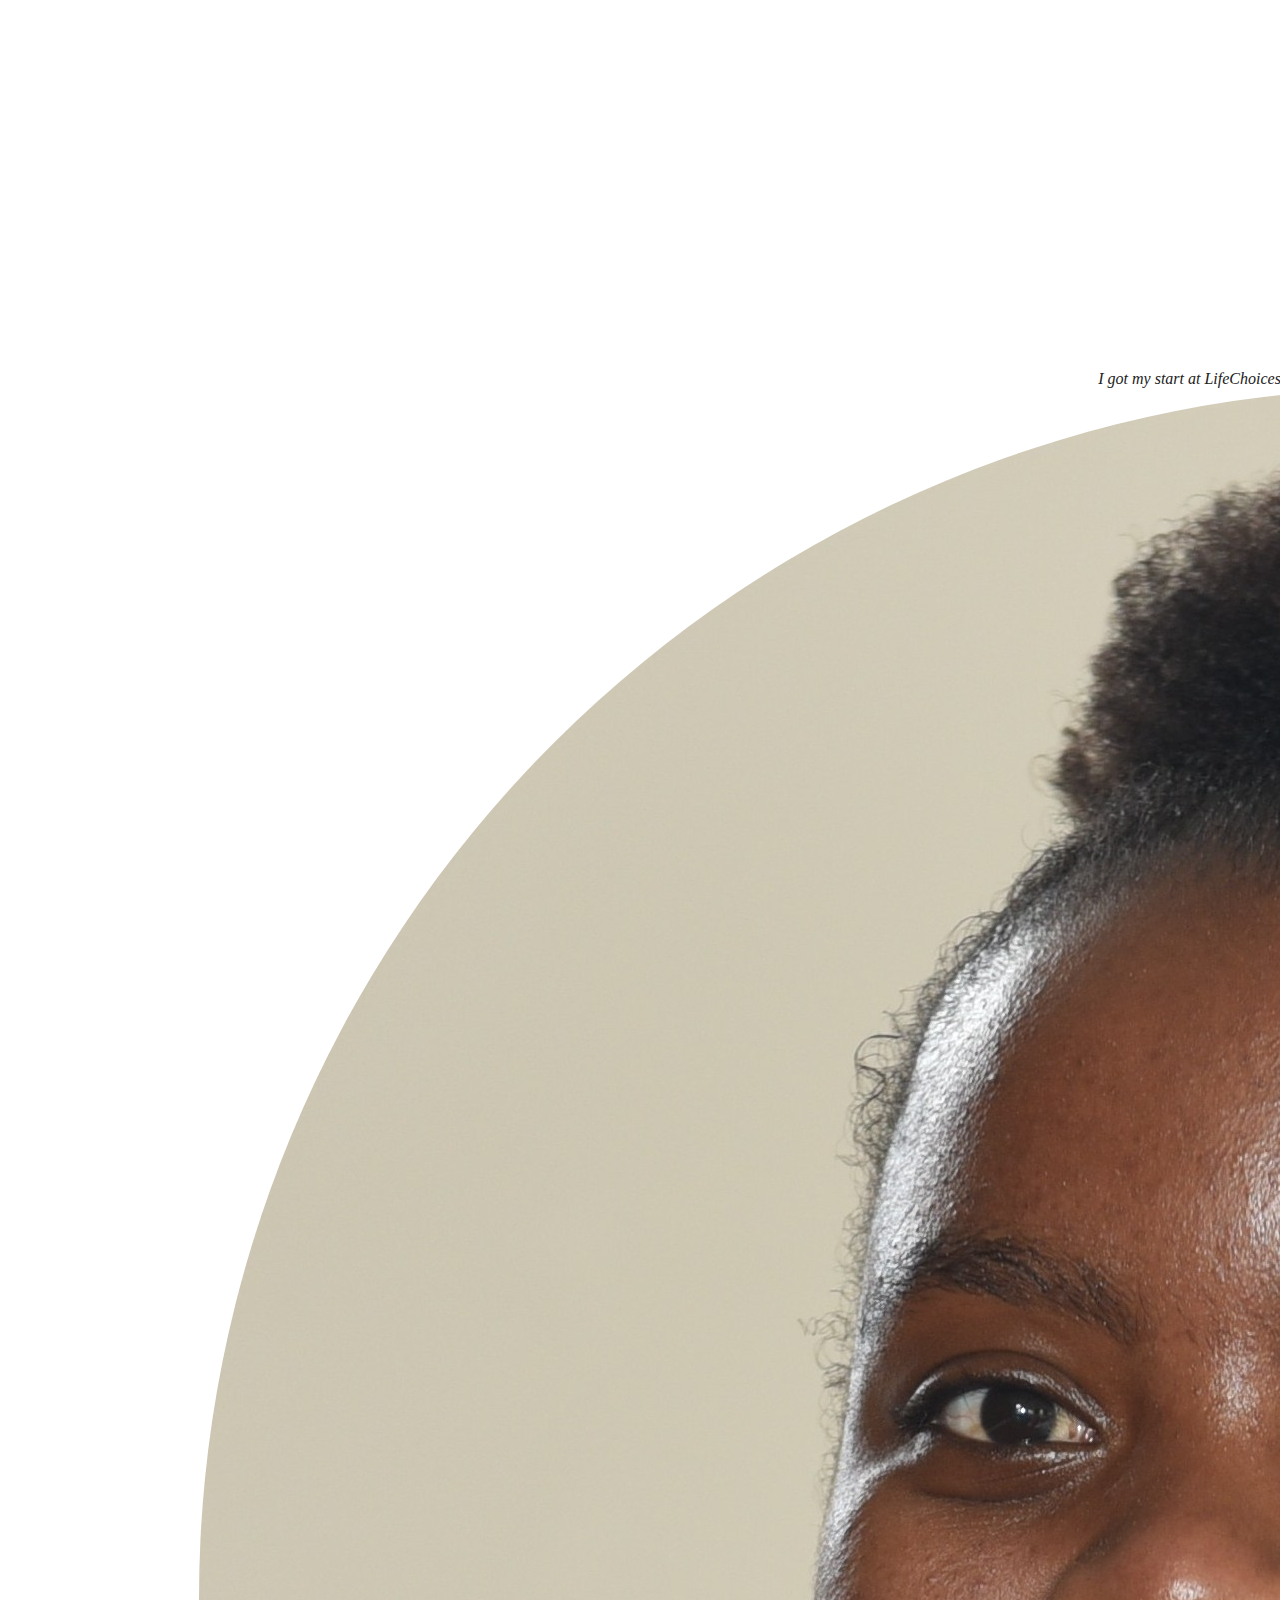
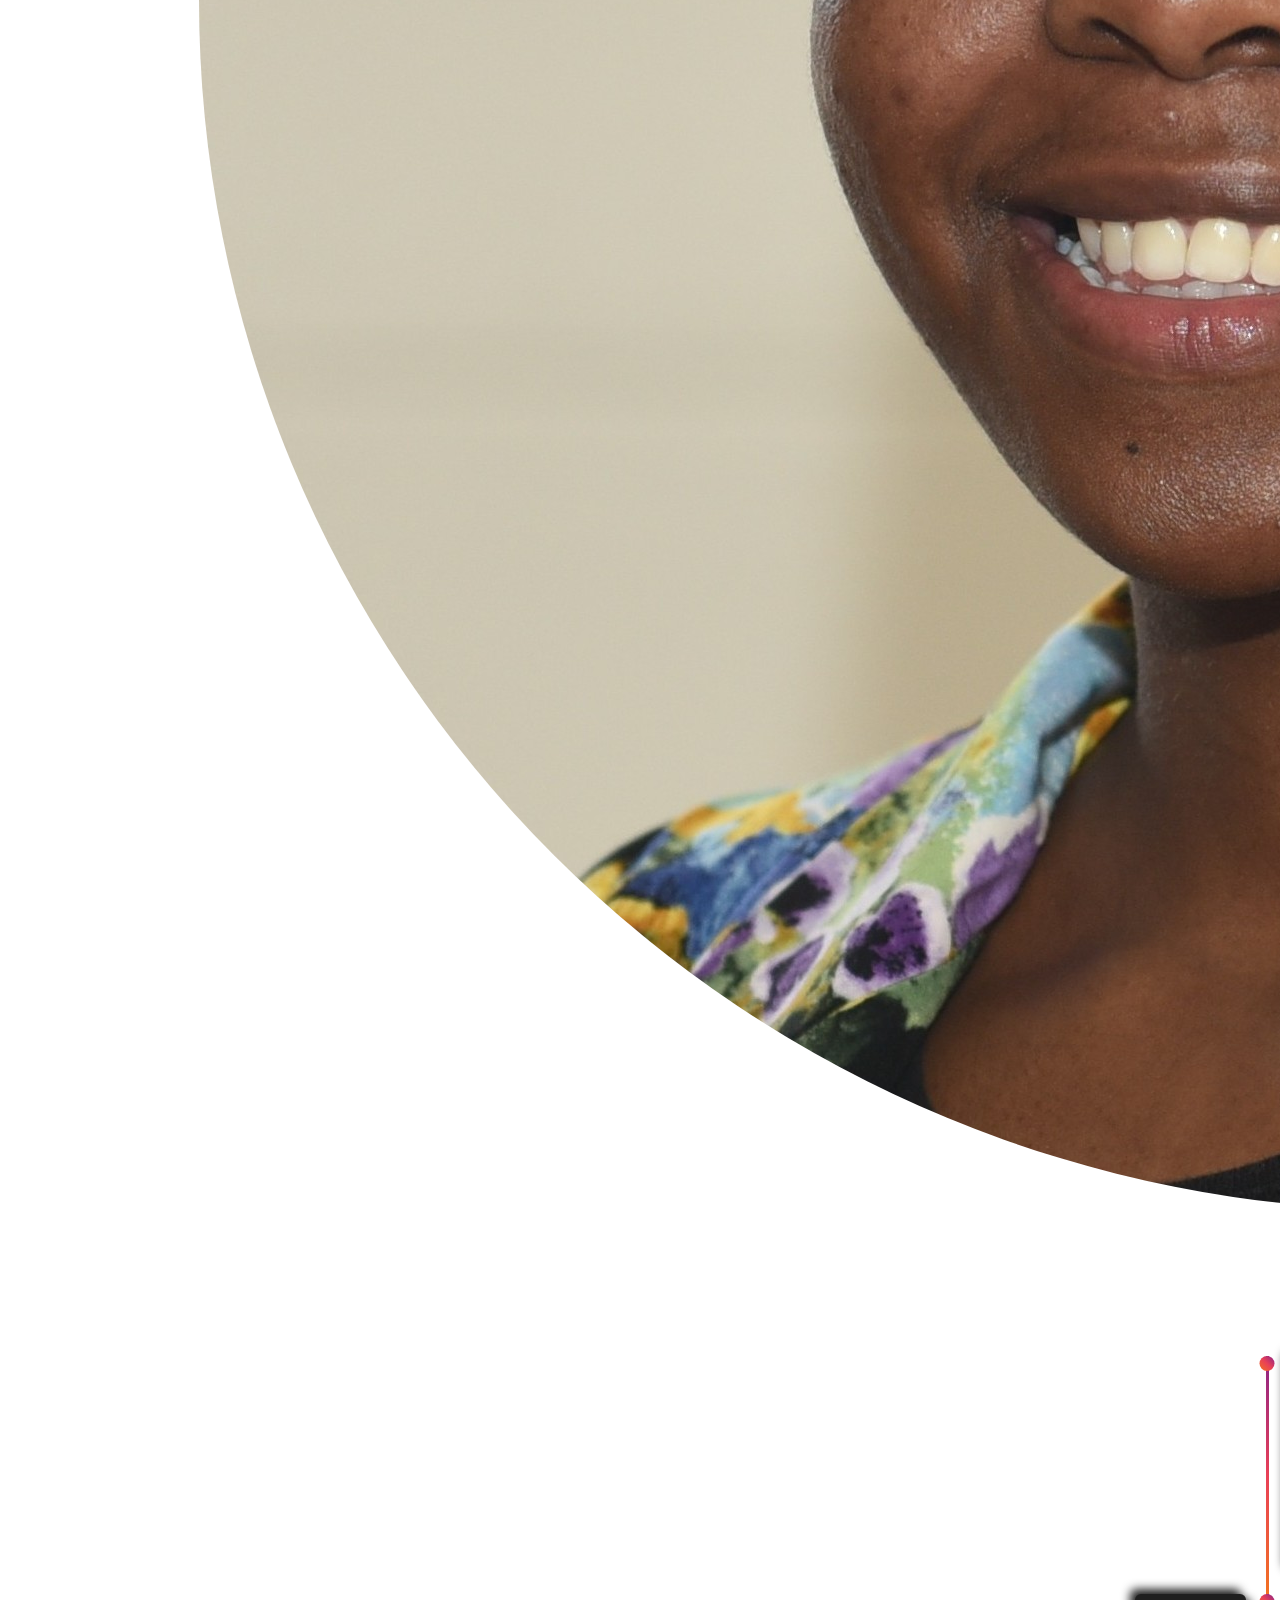
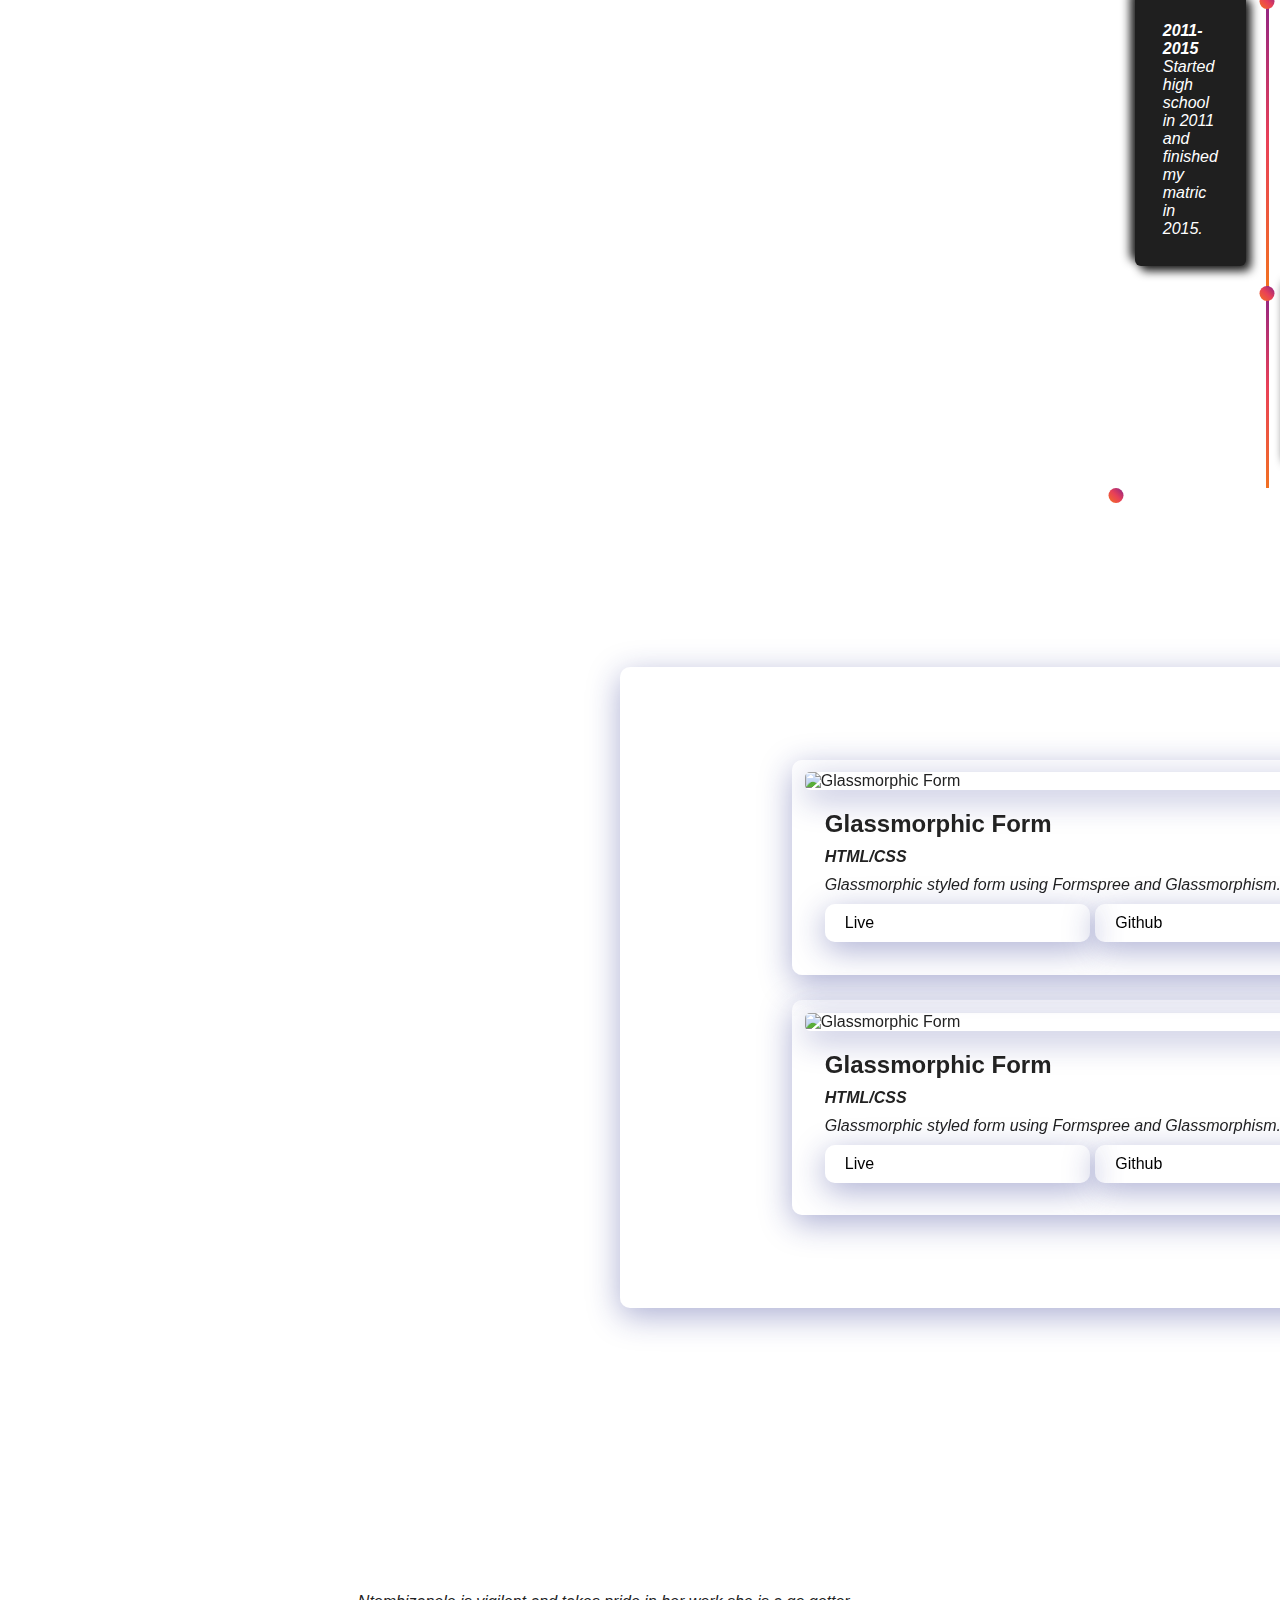
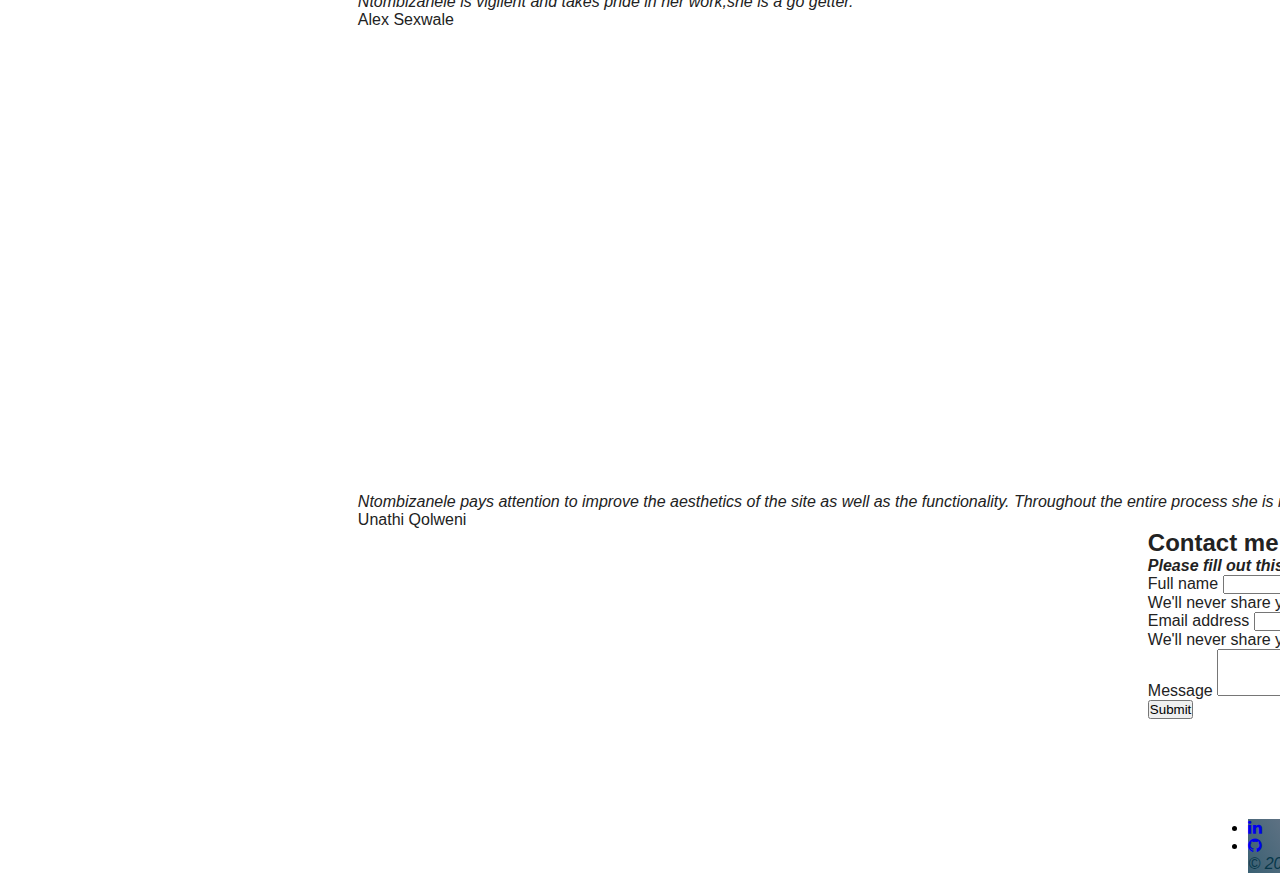
==== commit 54bdd709: "changes" ====
--- a/portfolio/index.html
+++ b/portfolio/index.html
@@ -7,46 +7,48 @@
     <link rel="stylesheet" href="style.css">
     <link rel="stylesheet" href="https://cdnjs.cloudflare.com/ajax/libs/font-awesome/4.7.0/css/font-awesome.min.css">  
     <link rel="stylesheet" href="https://cdnjs.cloudflare.com/ajax/libs/animate.css/4.1.1/animate.min.css">
+    <link rel="icon" href="pictures/code4.jpg" type="image/svg+xml">
     <script
       src="https://cdn.jsdelivr.net/npm/bootstrap@5.1.3/dist/js/bootstrap.bundle.min.js"
       integrity="sha384-ka7Sk0Gln4gmtz2MlQnikT1wXgYsOg+OMhuP+IlRH9sENBO0LRn5q+8nbTov4+1p"
-      crossorigin="anonymous"
-    ></script>
+      crossorigin="anonymous">
+    </script>
     <title>ntombizanelemoni</title>
+
     <!-- Bootstrap CSS -->
+
     <link href="https://cdn.jsdelivr.net/npm/bootstrap@5.1.3/dist/css/bootstrap.min.css" rel="stylesheet" integrity="sha384-1BmE4kWBq78iYhFldvKuhfTAU6auU8tT94WrHftjDbrCEXSU1oBoqyl2QvZ6jIW3" crossorigin="anonymous"><link href="https://cdn.jsdelivr.net/npm/bootstrap@5.1.3/dist/css/bootstrap.min.css" rel="stylesheet" integrity="sha384-1BmE4kWBq78iYhFldvKuhfTAU6auU8tT94WrHftjDbrCEXSU1oBoqyl2QvZ6jIW3" crossorigin="anonymous">
     <link rel="stylesheet" href="bootstrap.min.css">
-</head>
-<body class="hero" style="background-image: url(pictures/.jpg);">
+    </head>
+<body class="hero">
 <nav class="navbar navbar-light bg-light fixed-top">
-  <div class="container-fluid"> 
+  <div id="openNav" class="container-fluid"> 
     <a class="navbar-brand" href="#"></a>
-    <button class="navbar-toggler" type="button" data-bs-toggle="offcanvas" data-bs-target="#offcanvasNavbar" aria-controls="offcanvasNavbar">
+     <button class="navbar-toggler" type="button" data-bs-toggle="offcanvas" data-bs-target="#offcanvasNavbar" aria-controls="offcanvasNavbar">
       <span class="navbar-toggler-icon"></span>
-    </button>
+       </button>
     <div class="offcanvas offcanvas-end" tabindex="-1" id="offcanvasNavbar" aria-labelledby="offcanvasNavbarLabel">
       <div class="offcanvas-header">
         <h5 class="offcanvas-title" id="offcanvasNavbarLabel"></h5>
-        <button type="button" class="btn-close text-reset" data-bs-dismiss="offcanvas" aria-label="Close" > <link rel="stylesheet" href="abou"></button>
-     
-    </div>
+         <button type="button" class="btn-close text-reset" data-bs-dismiss="offcanvas" aria-label="Close" > <link rel="stylesheet" href="abou"></button>
+           </div>
       <div class="offcanvas-body">
         <ul class="navbar-nav justify-content-end flex-grow-1 pe-3">
           <li class="nav-item">
             <span class="material-icons-round">
               </span>
 
-            <a class="nav-link active" aria-current="page" href="#hero"  >Home</a>
-             </li>
+            <a class="nav-link active" aria-current="page" href="#hero" >Home</a>
+            
           <li class="nav-item">
             <a class="nav-link" href="#about">About</a>
               </li>
           <li class="nav-item">
-            <a class="nav-link" href="#timeline">Work & Exprience</a>
+            <a class="nav-link" href="#timeline">Timeline</a>
              </li>
             <li class="nav-item">
-             <a class="nav-link" href="#skills">Skills</a>
-              </li>
+              <a class="nav-link" href="#skills">Skills</a>
+               </li>
           <li class="nav-item">
             <a class="nav-link" href="#projects">Projects</a>
              </li>
@@ -56,8 +58,6 @@
           <li class="nav-item">
             <a class="nav-link" href="#contact">Contact</a>
              </li>
-          
-           
         </ul>
       </div>
     </div>
@@ -69,22 +69,22 @@
 
 <section id="hero" class="hero-image p-5">
     <div class="hero-name">
-      <div style="font-size:80px" class="animate__animated animate__pulse animate__delay-2s">Ntombizanele Moni</div>
+      <div style="font-size:40px" class="animate__animated animate__pulse animate__delay-2s">Ntombizanele Moni</div>
       
-      <p>And I'm a Software Developer</p>
+      <p>I am an Aspiring Software Developer</p>
     </div>
 </section>
 
 <!-- About -->
 
 <section id="about">
-  <div class="about p-5" style=background-color:white;>
+  <div class="about p-5">
   <div class="row justify-content-center align-items-center">
     <div class="col-md-5 text-center text-md-start">
- <h2 class="display-3"class="bout">Ntombizanele's Portfolio</h2>
-    <h3>Software Developer</h3>
-      <p>23 years old  <br>  Date of Birth:25/12/1997 <br> Sex:Female</p>
-         <p>I am an aspiring software developer,dedicated and hardworking,I started coding in September 2021.</p>
+ <h2 class="display-3"class="bout">Zanele's Portfolio</h2>
+    <h3> Aspiring Software Developer</h3>
+      <p>I  got my start at LifeChoices and recently have been learning HTML, CSS, Bootstrap, and MySql.</p>
+         <p></p>
             </div>
   <div class="col-md-5 text-center d-none d-md-block">
     <img class="img-fluid p-5" src="pictures/zanele2.jpg">
@@ -95,206 +95,184 @@
 
 <!-- Timeline work experience -->
 
-<section id="timeline" > 
-  <div class="row">
-  <div class="tl-item col-12 col-md-3 col-lg-3">
-    <div class="tl-bg" style="background-image: url(https://placeimg.com/801/801/nature)"></div>
-     <div class="year">
-      <p class="f2 heading--sanSerif">2003-2010</p>
-       </div>
-
-    <div class="tl-content">
-     <h1>Primary</h1>
-      <p>Started Primary school in 2003 and finished in 2010</p>
-       </div>
-        </div>
-
-  <div class="tl-item col-12 col-md-3 col-lg-3">
-    <div class="tl-bg" style="background-image: url(https://placeimg.com/802/802/nature)"></div>
-     <div class="year">
-      <p class="f2 heading--sanSerif">2011-2015</p>
-     </div>
-    <div class="tl-content">
-      <h1 class="f3 text--accent ttu">High School</h1>
-       <p>Started high school in 2011 and finished my matric in 2015</p>
-        </div>
-         </div>
-
-  <div class="tl-item col-12 col-md-3 col-lg-3"> 
-    <div class="tl-bg" style="background-image: url(https://placeimg.com/803/803/nature)"></div>
-     <div class="year">
-      <p class="f2 heading--sanSerif">2018-2020</p>
-       </div>
-    <div class="tl-content">
-     <h1 class="f3 text--accent ttu">Salon Work</h1>
-      <p>Worked for my sister at her salon</p>
-       </div>
-        </div>
-
-  <div class="tl-item col-12 col-md-3 col-lg-3">
-    <div class="tl-bg" style="background-image: url(https://placeimg.com/800/800/nature)">
-     </div>
-      <div class="year">
-       <p class="f2 heading--sanSerif">2021</p>
-        </div>
-    <div class="tl-content">
-      <h1 class="f3 text--accent ttu">Life Choices</h1>
-       <p>started coding bootcamp at Life Choices</p>
-        </div>
-         </div>
-         </div>
-          </section>
-
-
+<style>@import url('https://fonts.googleapis.com/css2?family=Jost:wght@200;300;400&display=swap');</style> 
+<!--This is the main container that contains the whole timeline.-->
+<section class="timeline" id="timeline">
+<div class="timeline"> 
+
+          <!--Well, The reason for this div is to fill space. 
+This space is technically used for keeping dates, 
+but I didn't find the need for dates. However, I'll provide 
+you the styling for dates, so that you can use it if you 
+wanted to.-->
+                   <div class="timeline-empty">
+                    </div> 
+
+<!--This is the class where the timeline graphics are 
+housed in. Note that we have timeline-circle 
+here for that pointer in timeline.-->
+
+               <div class="timeline-middle">
+                 <div class="timeline-circle"></div>
+                    </div>
+               <div class="timeline-component timeline-content">
+                 <h3>2003-2010</h3>
+                  <p>Started Primary school in 2003 and finished in 2010</p>
+                    </div>
+                <div class="timeline-component timeline-content">
+                      <h3>2011-2015</h3>
+                       <p>Started high school in 2011 and finished my matric in 2015.</p>
+                         </div>
+                <div class="timeline-middle">
+                   <div class="timeline-circle"></div>
+                    </div>
+                <div class="timeline-empty">
+                   </div>
+                <div class="timeline-empty">
+                  </div>
+
+               <div class="timeline-middle">
+                   <div class="timeline-circle"></div>
+                    </div>
+               <div class=" timeline-component timeline-content">
+                 <h3>2018-2020</h3>
+                  <p>Worked for my sister at her salon.</p>
+                    </div>
+           <!-- <div class="timeline-component timeline-content">
+               <h3>2021</h3>
+                   <p>started coding bootcamp at Life Choices.</p>
+                     </div> -->
+                <div class="timeline-middle">
+                    <div class="timeline-circle"></div>
+                      </div>
+                        </div>
+                          </div> 
+    </section> 
 
 <!-- skills -->
 
-<section id="skills">
-<li class="nav-item p-5">
-            <a  class="nav-link active" aria-current="page" href="about.html" onclick="document.location='default.asp'"></a>
-          </li>
-          <h1 class="display-4 p-5"></h1>
-
-          <h1 class="display-4 p-5"></h1><br>
-          <div class="skills">
-            <div class="skills-bar">
-              <div class="bar">
-                <div class="info">
-                  <span>HTML</span>
-                </div>
-                <div class="progress-line"><span class="html"></span></div>
-                <div class="bar">
-                  <div class="info">
-                    <span>CSS</span>
-                  </div>
-                  <div class="progress-line"><span class="css"></span></div>
-                  <div class="bar">
-                    <div class="info">
-                      <span>BOOTSTRAP</span>
-                    </div>
-                    <div class="progress-line"><span class="bootstrap"></span></div>
-                        
-                      </div>
-                    </div>
-                  </div>
-                </div>
-              </div>
-            </div>
-          </div>
-</section>
+
 
 <!-- Projects -->
-
 <section id="projects">
-<div class="card-group">
+<h1 class="card-container-heading">My Projects</h1>
+<!-- CARD CONTAINER HERE -->
+<div class="card-container">
+  <!--   FIRST CARD -->
   <div class="card">
-    <img src="" class="card-img-top" alt="...">
-    <div class="card-body">
-      <h5 class="card-title">First Project</h5>
-      <p class="card-text">Online Store</p>
-    </div>
-    <div class="card-footer">
-      <small class="text-muted"><p>
-            <a href="https://github.com/ZaneleMoni/online-store"
-              ><i class="fa fa-github"></i>Github</a
-            >
-          </p></small>
+    <!--     CARD IMAGE -->
+    <img src="https://i.postimg.cc/90hCftcN/Glassmorphic-Form.png" alt="Glassmorphic Form" class="card-img">
+    <!--     CARD DETAILS -->
+    <div class="card-details">
+      <h2 class="card-heading">Glassmorphic Form</h2>
+      <h3 class="card-subtitle">HTML/CSS</h3>
+      <p class="card-description">Glassmorphic styled form using Formspree and Glassmorphism.com</p>
+      <!--       BUTTON GROUP -->
+      <div class="card-buttons">
+        <a href="https://flamboyant-leavitt-a9e2a8.netlify.app/" target="_blank" class="button">Live</a>
+        <a href="https://github.com/JasonWandrag/contact-form" target="_blank" class="button">Github</a>
+      </div>
     </div>
   </div>
   <div class="card">
-    <img src="" class="card-img-top" alt="...">
-    <div class="card-body">
-      <h5 class="card-title">Second Project</h5>
-      <p class="card-text">Flipcards.</p>
-    </div>
-    <div class="card-footer">
-      <small class="text-muted">   <p>
-            <a href="https://github.com/ZaneleMoni/flipcards"
-              ><i class="fa fa-github"></i> Github</a
-            >
-          </p></small>
+    <img src="https://i.postimg.cc/90hCftcN/Glassmorphic-Form.png" alt="Glassmorphic Form" class="card-img">
+    <div class="card-details">
+      <h2 class="card-heading">Glassmorphic Form</h2>
+      <h3 class="card-subtitle">HTML/CSS</h3>
+      <p class="card-description">Glassmorphic styled form using Formspree and Glassmorphism.com</p>
+      <div class="card-buttons">
+        <a href="https://flamboyant-leavitt-a9e2a8.netlify.app/" target="_blank" class="button">Live</a>
+        <a href="https://github.com/JasonWandrag/contact-form" target="_blank" class="button">Github</a>
+      </div>
     </div>
   </div>
   <div class="card">
-    <img src="" class="card-img-top" alt="...">
-    <div class="card-body">
-      <h5 class="card-title">Third project</h5>
-      <p class="card-text"></p>
-    </div>
-    <div class="card-footer">
-      <small class="text-muted"><p>
-          <p>
-            <a href=""
-              ><i class="fa fa-github"></i> Github</a
-            >
-          </p>
-        </small>
+    <img src="https://i.postimg.cc/90hCftcN/Glassmorphic-Form.png" alt="Glassmorphic Form" class="card-img">
+    <div class="card-details">
+      <h2 class="card-heading">Glassmorphic Form</h2>
+      <h3 class="card-subtitle">HTML/CSS</h3>
+      <p class="card-description">Glassmorphic styled form using Formspree and Glassmorphism.com</p>
+      <div class="card-buttons">
+        <a href="https://flamboyant-leavitt-a9e2a8.netlify.app/" target="_blank" class="button">Live</a>
+        <a href="https://github.com/JasonWandrag/contact-form" target="_blank" class="button">Github</a>
+      </div>
     </div>
   </div>
-</div>
+</div> 
 </section>
-
 <!-- Testimonial -->
-
-<section id="testimonial">
-<div id="carouselExampleCaptions" class="carousel slide" data-bs-ride="carousel">
-  <ol class="carousel-indicators">
-    <li data-bs-target="#carouselExampleCaptions" data-bs-slide-to="0" class="active"></li>
-    <li data-bs-target="#carouselExampleCaptions" data-bs-slide-to="1"></li>
-    <li data-bs-target="#carouselExampleCaptions" data-bs-slide-to="2"></li>
-    <li data-bs-target="#carouselExampleCaptions" data-bs-slide-to="3"></li>
-    <li data-bs-target="#carouselExampleCaptions" data-bs-slide-to="4"></li>
-    <!-- <li data-bs-target="#carouselExampleCaptions" data-bs-slide-to="5"></li> -->
-  </ol>
-  <div class="carousel-inner">
-    <div class="carousel-item active">
-      <img src="pictures/muneeb2.jpg" class="d-block w-100" alt="...">
-      <div class="carousel-caption d-none d-md-block">
-        <h5>Muneeb Davids</h5>
-        <p>Nulla vitae elit libero, a pharetra augue mollis interdum.</p>
-      </div>
-    </div>
-    <div class="carousel-item">
-      <img src="pictures/lindokuhle3.jpg" class="d-block w-100" alt="...">
-      <div class="carousel-caption d-none d-md-block">
-        <h5>Lindokuhle Nkamela</h5>
-        <p>.</p>
-      </div>
-    </div>
-    <div class="carousel-item">
-      <img src="pictures/breda_y1-min.jpg" class="d-block w-100" alt="...">
-      <div class="carousel-caption d-none d-md-block">
-        <h5>Breda</h5>
-        <p>.</p>
-      </div>
-    </div>
-<div class="carousel-item">
-      <img src="pictures/unathi.jpg" class="d-block w-100" alt="...">
-      <div class="carousel-caption d-none d-md-block">
-        <h5>Unathi</h5>
-        <p>.</p>
-      </div>
-    </div>
-    <div class="carousel-item">
-      <img src="pictures/alex.jpg" class="d-block w-100" alt="...">
-      <div class="carousel-caption d-none d-md-block">
-        <h5>Mr Alex Sexwale</h5>
-        <p>Ntombizanele is vigilent and takes pride in her work,she is a go getter.</p>
-      </div>
-    </div>
-  </div>
-  <a class="carousel-control-prev" href="#carouselExampleCaptions" role="button" data-bs-slide="prev">
-    <span class="carousel-control-prev-icon" aria-hidden="true"></span>
-    <span class="visually-hidden">Previous</span>
-  </a>
-  <a class="carousel-control-next" href="#carouselExampleCaptions" role="button" data-bs-slide="next">
-    <span class="carousel-control-next-icon" aria-hidden="true"></span>
-    <span class="visually-hidden">Next</span>
-  </a>
-</div>
-   </section>
+ <section class="testimonial-section py-3" id="testimonials">
+        <div class="container">
+            <h2 class="align-center pb-3 text-center">
+            </h2>
+            <div class="col-lg-10 testimonials-container">
+                <div class="testimonials-item">
+                    <div class="user row">
+                        <div class="col-lg-3 col-md-4">
+                            <div class="user_image">
+                                <img src="pictures/alex.jpg" alt="" title="">
+                            </div>
+                        </div>
+                        <div class="d-flex flex-column justify-content-center testimonials-caption pl-0 col-lg-9 col-md-8">
+                            <div class="user_text">
+                                <p class="mbr-text mbr-fonts-style mbr-lighter display-7">
+                                    Ntombizanele is vigilent and takes pride in her work,she is a go getter.
+                                </p>
+                            </div>
+                            <div class="user_name mbr-bold mbr-fonts-style pt-3 font-weight-bold">
+                                Alex Sexwale
+                            </div>
+                        </div>
+                    </div>
+                </div>
+                <div class="testimonials-item">
+                    <div class="user row">
+                        <div class="col-lg-3 col-md-4">
+                            <div class="user_image">
+                                <img src="pictures/breda_y1-min.jpg">
+                            </div>
+                        </div>
+                        <div class="d-flex flex-column justify-content-center testimonials-caption pr-0 col-lg-9 col-md-8">
+                            <div class="user_text">
+                                <p class="mbr-text mbr-fonts-style mbr-lighter display-7">
+                              Zanele is person who is really easy to work with, I think.
+                              Great personality overall.</p>
+                            </div>
+                            <div class="user_name mbr-bold mbr-fonts-style pt-3 font-weight-bold">
+                              Muhammed Breda
+                            </div>
+                        </div>
+                    </div>
+                </div>
+                <div class="testimonials-item">
+                    <div class="user row">
+                        <div class="col-lg-3 col-md-4">
+                            <div class="user_image">
+                                <img src="pictures/unathi.jpg" alt="" title="">
+                                 </div>
+                                  </div>
+                        <div class="d-flex flex-column justify-content-center testimonials-caption pl-0 col-lg-9 col-md-8">
+                            <div class="user_text">
+                                <p class="mbr-text mbr-fonts-style mbr-lighter display-7">
+                               Ntombizanele pays attention to improve the aesthetics of the site as well as the functionality.
+                               Throughout the entire process she is responsive,
+                               and willing to work through issues as they arise.
+                               It’s obvious she takes tremendous pride in her work, 
+                               and I wouldn’t hesitate to recommend or work with her
+                                </p>
+                                 </div>
+                            <div class="user_name mbr-bold mbr-fonts-style pt-3 font-weight-bold">
+                                Unathi Qolweni
+                            </div>
+                        </div>
+                    </div>
+                </div>
+            </div>
+        </div>
+    </section>
+
 <!-- Contacts -->
-    <section id="contact" class="container">
+    <section id="contact" class="container p-5">
       <!-- Here I use the bootstrap grid to place all items in the form -->
       <!-- I gave the form a border, and made the border rounded -->
       <div class="row border rounded border-secondary p-5">
@@ -352,13 +330,6 @@
         <!-- End of form half -->
         <!-- Map half of page -->
         <div class="col-md-6">
-          <!-- Map -->
-          <iframe
-            src="https://www.google.com/maps/embed?pb=!1m18!1m12!1m3!1d3308.2674197088068!2d18.49050991506283!3d-33.985664280624135!2m3!1f0!2f0!3f0!3m2!1i1024!2i768!4f13.1!3m3!1m2!1s0x1dcc433bedd50e81%3A0x9c746d268c8e0ad9!2sLife%20Choices!5e0!3m2!1sen!2sza!4v1634900641655!5m2!1sen!2sza"
-            style="border: 0; width: 100%; height: 100%"
-            allowfullscreen=""
-            loading="lazy"
-          ></iframe>
         </div>
         <!-- end of map hald -->
       </div>
@@ -369,15 +340,20 @@
      <div class="container">
   <footer class="py-3 my-4">
     <ul class="nav justify-content-center border-bottom pb-3 mb-3">
-      <li class="nav-item"><a href="https://www.linkedin.com/in/zanele-moni-b88559184/" class="nav-link px-2 text-muted">LinkedIn</a></li>
-      <li class="nav-item"><a href="https://github.com/settings/profile" class="nav-link px-2 text-muted">GitHub</a></li>
-      <li class="nav-item"><a href="https://www.instagram/moni_zanele/" class="nav-link px-2 text-muted">Instagram</a></li>
-      <li class="nav-item"><a href="#" class="nav-link px-2 text-muted">Netlify</a></li>
-      <li class="nav-item"><a href="#" class="nav-link px-2 text-muted"></a></li>
-    </ul>
-    <p class="text-center text-muted">© 2021 All rights reserved Ntombizanele Moni </p>
-  </footer>
-</div>
+      <li class="nav-item"><a href="https://www.linkedin.com/in/zanele-moni-b88559184/" class="nav-link px-2 text-muted"><i class="fa fa-linkedin"></i>
+        </a>
+          </a>
+           </li>
+      <li class="nav-item"><a href="https://github.com/settings/profile" class="nav-link px-2 text-muted"><i class="fa fa-github"></i></a>
+        </a>
+          </li>
+      <!-- <li class="nav-item"><a href="https://www.instagram.com/moni_zanele/" class="nav-link px-2 text-muted"><i class="fa fa-instagram"></i></a> -->
+           </a>
+            </li>
+             </ul>
+               <p class="copyright">© 2021 All rights reserved Ntombizanele Moni </p>
+                </footer>
+                  </div>
     <!-- Bootsrap bundle with Popper -->
    <script src="bootstrap.bundle.min.js"></script>
 </body>
--- a/portfolio/style.css
+++ b/portfolio/style.css
@@ -1,30 +1,18 @@
-body,
-html {
+body,html{
   height: 100%;
   margin: 0;
   font-family: Arial, Helvetica, serif;
-  background-color: black;
 }
 /* hero */
 .hero-image {
-  background-image: linear-gradient(rgba(0, 0, 0, 0.5), rgba(0, 0, 0, 0.5)),
-    url("pictures/zanele3.jpg");
+  /* background-color: #f38ff3; */
   height: 100%;
   background-position: center;
   background-repeat: no-repeat;
   background-size: cover;
   position: relative;
-  /* opacity: 0.7; */
-}
-
-/* @media screen and (max-width: 700px) {
-  .hero-image {
-    width: 80%;
-  } */
-/* @media screen and (max-width: 500px) {
-  .animate__animated animate__pulse animate__delay-2s {
-    width: 5%;
-  } */
+  padding: 5px;
+}
 
 .hero-name {
   text-align: center;
@@ -80,102 +68,9 @@
   top: 50%;
   left: 50%;
   transform: translate(-50%, -50%);
-  background: #fff;
+  background:pink;
   border-radius: 10px;
   box-shadow: 0 19px 38px rgba(0, 0, 0, 0.3), 0 15px 12px rgba(0, 0, 0, 0.22);
-}
-#skills {
-  padding: 71px;
-}
-.skills-bar {
-  padding: 25px 30px;
-}
-
-.skills-bar .bar {
-  margin: 25px 0;
-}
-
-.skills-bar .bar .info span {
-  font-size: 1rem;
-  font-weight: 500;
-}
-
-.skills-bar .bar .info {
-  margin-bottom: 8px;
-  color: #07374a;
-}
-
-.skills-bar .bar .progress-line {
-  position: relative;
-  height: 10px;
-  width: 350px;
-  background: #f0f0f0;
-  border-radius: 10px;
-  transform: scaleX(0);
-  transform-origin: left;
-  animation: animate 1s cubic-bezier(1, 0, 0.5, 1) forwards;
-}
-
-.bar .progress-line span {
-  position: absolute;
-  background: #25b79f;
-  height: 100%;
-  border-radius: 10px;
-  transform: scaleX(0);
-  transform-origin: left;
-  animation: animate 1s 1s cubic-bezier(1, 0, 0.5, 1) forwards;
-}
-
-@keyframes animate {
-  100% {
-    transform: scaleX(1);
-  }
-}
-
-.progress-line .html {
-  width: 80%;
-}
-.progress-line .css {
-  width: 60%;
-}
-.progress-line .bootstrap {
-  width: 50%;
-}
-
-.bar .progress-line span::before {
-  position: absolute;
-  content: "";
-  height: 0;
-  right: 0;
-  top: -14px;
-  width: 0;
-  border: 7px solid transparent;
-  border-bottom-width: 0px;
-  border-right-width: 0px;
-  border-top-style: #f0f0f0;
-  border-top-color: #07374a;
-}
-
-.bar .progress-line span::after {
-  position: absolute;
-  right: 0;
-  top: -28px;
-  color: #f0f0f0;
-  font-size: 12px;
-  font-weight: 700;
-  background: #07374a;
-  padding: 1px 8px;
-  border-radius: 3px;
-}
-
-.progress-line .html::after {
-  content: "80%";
-}
-.progress-line .css::after {
-  content: "60%";
-}
-.progress-line .bootstrap::after {
-  content: "50%";
 }
 
 /* ////........Media Query........//// */
@@ -190,7 +85,7 @@
   }
 }
 /* Testimonial */
-.d-block {
+/* .d-block {
   width: 1600px;
   height: 400px;
 }
@@ -205,6 +100,25 @@
 #testimonial {
   padding: 71px;
 }
+.imgtest{
+  border-radius: 50%;
+  height: 150px;
+  width: 150px;
+  padding: .5rem;
+  margin: 450px;
+}
+  
+  
+.carousel-indicators{
+   padding-top: 50px;
+   padding-bottom: 20px;
+   margin:20px;
+  }
+.paras{
+  text-align: center;
+  padding-bottom: 500px;
+  color:orangered;
+} */
 /* social links */
 /* Style the Sticky icons on web page */
 .stickyicon-list {
@@ -229,21 +143,21 @@
 /* Now we have to design each icon of social media */
 .facebook {
   /* background: #3b5998;    */
-  color: white;
+  color: #a88590;
   margin: 5px;
 }
 .github {
-  color: white;
+  color: #a88590;
   /* background: #00acee;  */
   margin: 5px;
 }
 .linkedin {
   /* background: #0e76a8;    */
-  color: white;
+  color: #a88590;
   margin: 5px;
 }
 .google {
-  color: white;
+  color: #a88590;
   /* background: #db4a39;  */
   margin: 5px;
 }
@@ -257,124 +171,7 @@
   background: chocolate;
   margin: 5px;
 }
-/* work experience */
-body {
-  font-family: "Source Sans Pro", Helvetica Neue, Helvetica, Arial, sans-serif;
-  font-size: 16px;
-  line-height: 1.75;
-}
-
-#timeline {
-  display: flex;
-}
-#timeline:hover .tl-item {
-  width: 23.3333%;
-}
-.tl-item {
-  transform: translate3d(0, 0, 0);
-  position: relative;
-  width: 25%;
-  height: 100vh;
-  min-height: 600px;
-  color: #fff;
-  overflow: hidden;
-  transition: width 0.5s ease;
-}
-.tl-item:before,
-.tl-item:after {
-  transform: translate3d(0, 0, 0);
-  content: "";
-  position: absolute;
-  left: 0;
-  top: 0;
-  width: 100%;
-  height: 100%;
-}
-.tl-item:after {
-  background: rgba(3, 22, 37, 0.85);
-  opacity: 1;
-  transition: opacity 0.5s ease;
-}
-.tl-item:before {
-  background: linear-gradient(to bottom, rgba(0, 0, 0, 0) 0%, black 75%);
-  z-index: 1;
-  opacity: 0;
-  transform: translate3d(0, 0, 0) translateY(50%);
-  transition: opacity 0.5s ease, transform 0.5s ease;
-}
-.tl-item:hover {
-  width: 30% !important;
-}
-.tl-item:hover:after {
-  opacity: 0;
-}
-.tl-item:hover:before {
-  opacity: 1;
-  transform: translate3d(0, 0, 0) translateY(0);
-  transition: opacity 1s ease, transform 1s ease 0.25s;
-}
-.tl-item:hover .tl-content {
-  opacity: 1;
-  transform: translateY(0);
-  transition: all 0.75s ease 0.5s;
-}
-.tl-item:hover .tl-bg {
-  filter: grayscale(0);
-}
-/* @media screen and (max-width: 760px){
-  .hero-name from { Ntombizanele
-  to {Zanele
-  } */
-  
- 
-  
-
-.tl-content {
-  transform: translate3d(0, 0, 0) translateY(25px);
-  position: relative;
-  z-index: 1;
-  text-align: center;
-  margin: 0 1.618em;
-  top: 55%;
-  opacity: 0;
-}
-.tl-content h1 {
-  font-family: "Pathway Gothic One", Helvetica Neue, Helvetica, Arial,
-    sans-serif;
-  text-transform: uppercase;
-  color: #1779cf;
-  font-size: 1.44rem;
-  font-weight: normal;
-}
-
-.year {
-  position: absolute;
-  top: 50%;
-  left: 50%;
-  transform: translateX(-50%) translateY(-50%);
-  z-index: 1;
-  border-top: 1px solid #fff;
-  border-bottom: 1px solid #fff;
-}
-.year p {
-  font-family: "Pathway Gothic One", Helvetica Neue, Helvetica, Arial,
-    sans-serif;
-  font-size: 1.728rem;
-  line-height: 20;
-}
-
-.tl-bg {
-  transform: translate3d(0, 0, 0);
-  position: absolute;
-  width: 100%;
-  height: 100%;
-  top: 0;
-  left: 0;
-  background-size: cover;
-  background-position: center center;
-  transition: filter 0.5s ease;
-  filter: grayscale(100%);
-}
+
 #projects {
   padding: 71px;
 }
@@ -384,15 +181,14 @@
 #timeline {
   padding: 71px;
 }
-/* footer2 */
 
 /*FOOTER*/
 
 footer {
-  background: #16222a;
-  background: -webkit-linear-gradient(59deg, #3a6073, #16222a);
-  background: linear-gradient(59deg, #3a6073, #16222a);
-  color: white;
+  background:#000;
+  background: -webkit-linear-gradient(59deg, #3a6073,black);
+  background: linear-gradient(59deg, #3a6073, pink);
+  color:#000;
   margin-top: 100px;
 }
 
@@ -420,7 +216,10 @@
 /*SOCİAL İCONS*/
 
 /* footer social icons */
-
+.copyright{
+  color:#07374a;
+  text-align: center;
+}
 ul.social-network {
   list-style: none;
   display: inline;
@@ -497,3 +296,313 @@
 .social-network a {
   background-color: #f9f9f9;
 }
+/* projects*/
+* {
+  margin: 0;
+  padding: 0;
+  box-sizing: border-box;
+}
+
+body {
+  background: url(https://picsum.photos/id/10/1920);
+  background-size: cover;
+  background-position: center;
+  background-attachment: fixed;
+  display: grid;
+  place-items: center;
+  min-height: 100vh;
+  font-family: sans-serif;
+  color: #222;
+  padding: 5% 10%;
+}
+
+.card-container {
+  display: flex;
+  flex-wrap: wrap;
+  background: rgba(255, 255, 255, 0.1);
+  box-shadow: 0 8px 32px 0 rgba(31, 38, 135, 0.37);
+  backdrop-filter: blur(2px);
+  -webkit-backdrop-filter: blur(2px);
+  border-radius: 10px;
+  border: 1px solid rgba(255, 255, 255, 0.18);
+  padding: 5% 10%;
+}
+
+.card-container-heading {
+  width: 100%;
+  text-align: center;
+}
+
+.card {
+  width: 48%;
+  margin: 1%;
+  min-width: 300px;
+  display: flex;
+  flex-direction: column;
+  background: rgba(255, 255, 255, 0.3);
+  box-shadow: 0 8px 32px 0 rgba(31, 38, 135, 0.37);
+  backdrop-filter: blur(3px);
+  -webkit-backdrop-filter: blur(3px);
+  border-radius: 10px;
+  overflow: hidden;
+  padding: 1%;
+}
+
+.card-img {
+  height: 100%;
+  object-fit: cover;
+  width: 100%;
+  border-radius: 5px;
+box-shadow: 0 8px 32px 0 rgba( 31, 38, 135, 0.37 );
+} 
+
+.card-details {
+  padding: 20px;
+  display: flex;
+  flex-direction: column;
+  justify-content: space-between;
+}
+
+.card-buttons {
+  display: flex;
+}
+
+.button {
+  background: rgba(255, 255, 255, 0.4);
+  box-shadow: 0 8px 32px 0 rgba(31, 38, 135, 0.37);
+  backdrop-filter: blur(5.5px);
+  -webkit-backdrop-filter: blur(5.5px);
+  border-radius: 10px;
+  color: black;
+  text-decoration: none;
+  padding: 10px 20px;
+  transition: all 0.3s linear;
+  width: 49%;
+  margin-right: 1%;
+}
+
+.button:hover {
+  font-size: 1.1em;
+  background: rgba(255, 255, 255, 0.8);
+  backdrop-filter: blur(1.5px);
+  -webkit-backdrop-filter: blur(1.5px);
+}
+
+
+.card-heading,
+.card-subtitle,
+.card-description{
+  margin-bottom: 10px;
+}
+
+
+/* timeline*/
+
+
+@import url('https://fonts.googleapis.com/css2?family=Jost:wght@200;300;400&display=swap');
+.design-section {
+  display: flex;
+  flex-direction: column;
+  align-items: center;
+  justify-content: center;
+  min-height: 100vh;
+  padding: 100px 0;
+  font-family: Jost;
+}
+
+.design {
+  display: flex;
+  align-items: center;
+  justify-content: center;
+}
+
+.timeline {
+  width: 80%;
+  height: auto;
+  max-width: 800px;
+  margin: 0 auto;
+  display: flex;
+  flex-direction: column;
+}
+
+.timeline-content {
+  padding: 20px;
+  background: #1f1f1f;
+  -webkit-box-shadow: 5px 5px 10px #1a1a1a, -5px -5px 10px #242424;
+          box-shadow: 5px 5px 10px #1a1a1a, -5px -5px 10px #242424;
+  border-radius: 5px;
+  color: white;
+  padding: 1.75rem;
+  transition: 0.4s ease;
+  overflow-wrap: break-word !important;
+  margin: 1rem;
+  margin-bottom: 20px;
+  border-radius: 6px;
+}
+
+.timeline-component {
+  margin: 0px 20px 20px 20px;
+}
+
+@media screen and (min-width: 768px) {
+  .timeline {
+    display: grid;
+    grid-template-columns: 1fr 3px 1fr;
+  }
+  .timeline-middle {
+    position: relative;
+    background-image: linear-gradient(45deg, #F27121, #E94057, #8A2387);
+    width: 3px;
+    height: 100%;
+  }
+  .main-middle {
+    opacity: 0;
+  }
+  .timeline-circle {
+    position: absolute;
+    top: 0;
+    left: 50%;
+    width: 15px;
+    height: 15px;
+    border-radius: 50%;
+    background-image: linear-gradient(45deg, #F27121, #E94057, #8A2387);
+    -webkit-transform: translateX(-50%);
+            transform: translateX(-50%);
+  }
+}
+
+/* Testimonial */
+.testimonial-section{
+    /* background-image: url(images/bg.jpg), linear-gradient(rgb(255 253 253 / 90%),rgb(253 253 253 / 50%)); */
+    background-blend-mode: overlay;
+}
+.testimonial-section h2,
+.testimonial-section h3,
+.testimonial-section p,
+.testimonial-section .mbr-text {
+    letter-spacing: normal;
+}
+.testimonial-section .underline .line {
+    width: 2rem;
+    height: 1px;
+    background: #ffffff;
+    display: inline-block;
+}
+.testimonial-section .testimonials-container {
+    margin: 0 auto;
+}
+.testimonial-section .testimonials-container .testimonials-item:nth-child(2n) .user.row {
+    flex-direction: row-reverse;
+    -webkit-flex-direction: row-reverse;
+}
+.testimonials-container .testimonials-item:nth-child(2n) .user.row .testimonials-caption {
+    text-align: right;
+}
+.testimonial-section .testimonials-container .testimonials-item .user.row {
+    margin: 0;
+}
+.testimonial-section .testimonials-container .testimonials-item .user .user_image {
+    width: 150px;
+    height: 150px;
+    overflow: hidden;
+    margin: 2rem auto;
+    border-radius: 50%;
+}
+.testimonial-section .testimonials-container .testimonials-item .user .user_image img {
+    width: 100%;
+    min-width: 100%;
+    min-height: 100%;
+}
+@media (max-width: 260px) {
+    .testimonial-section .user_image {
+      width: 100% !important;
+      height: auto !important;
+    }
+}
+@media (max-width: 767px) {
+    .testimonial-section, .testimonials-container .testimonials-item:nth-child(2n) .user.row .testimonials-caption{
+        text-align: center;
+    }
+    .testimonial-section .testimonials-caption {
+      padding: 0 2rem 2rem 2rem !important;
+    }
+    .testimonial-section .testimonials-caption .user_name {
+        text-align: center;
+        padding-top: 0px !important;
+    }
+}
+/* Projects*/
+
+@import url(https://fonts.googleapis.com/css?family=Roboto:300,400);
+@import url(https://maxcdn.bootstrapcdn.com/font-awesome/4.4.0/css/font-awesome.min.css);
+figure.snip1390 {
+  font-family: 'Roboto', Arial, sans-serif;
+  position: relative;
+  overflow: hidden;
+  margin: 10px;
+  min-width: 230px;
+  max-width: 315px;
+  width: 100%;
+  color: #000000;
+  text-align: center;
+  font-size: 16px;
+  /* background-color: #2C3447; */
+  padding: 30px;
+  /* background-image: linear-gradient(-25deg, rgba(0, 0, 0, 0.2) 0%, rgba(255, 255, 255, 0.1) 100%); */
+  -webkit-box-sizing: border-box;
+  box-sizing: border-box;
+}
+figure.snip1390 *,
+figure.snip1390 *:before,
+figure.snip1390 *:after {
+  -webkit-box-sizing: border-box;
+  box-sizing: border-box;
+  -webkit-transition: all 0.35s ease;
+  transition: all 0.35s ease;
+}
+figure.snip1390 figcaption {
+  width: 100%;
+}
+figure.snip1390 h2,
+figure.snip1390 h4,
+figure.snip1390 blockquote {
+  margin: 0;
+}
+figure.snip1390 h2,
+figure.snip1390 h4 {
+  font-weight: 300;
+}
+figure.snip1390 h2 {
+  color: #ffffff;
+}
+figure.snip1390 h4 {
+  color: #a6a6a6;
+}
+figure.snip1390 blockquote {
+  font-size: 1em;
+  padding: 45px 20px 40px 50px;
+  margin-top: 30px;
+  background-color: #ffffff;
+  border-radius: 5px;
+  box-shadow: inset -1.4px -1.4px 2px rgba(0, 0, 0, 0.3);
+  text-align: left;
+  position: relative;
+}
+figure.snip1390 blockquote:before {
+  font-family: 'FontAwesome';
+  content: "\201C";
+  position: absolute;
+  font-size: 70px;
+  opacity: 0.25;
+  font-style: normal;
+  top: 0px;
+  left: 20px;
+}
+figure.snip1390 .profile {
+  width: 100px;
+  border-radius: 50%;
+  display: inline-block;
+  box-shadow: 3px 3px 20px rgba(0, 0, 0, 0.4);
+  margin-bottom: 10px;
+  border: solid 5px #A6A57A;
+}
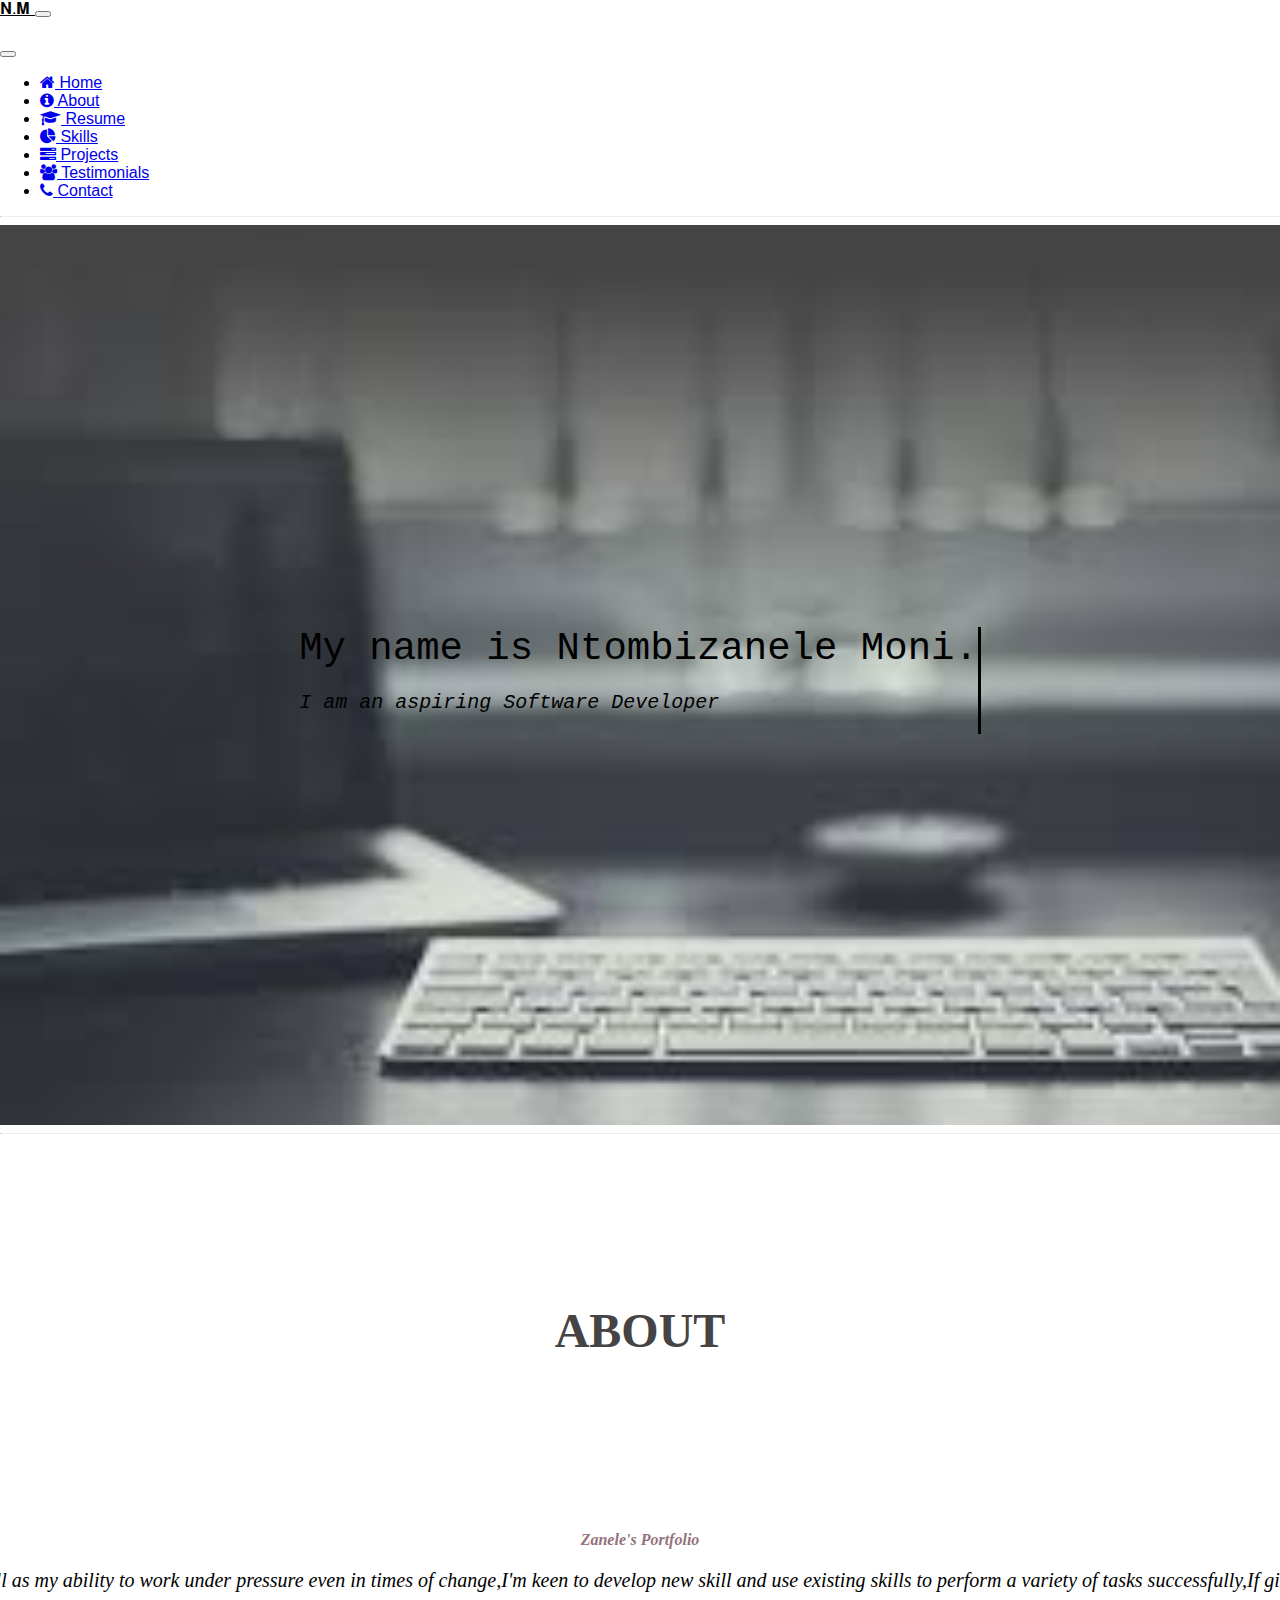
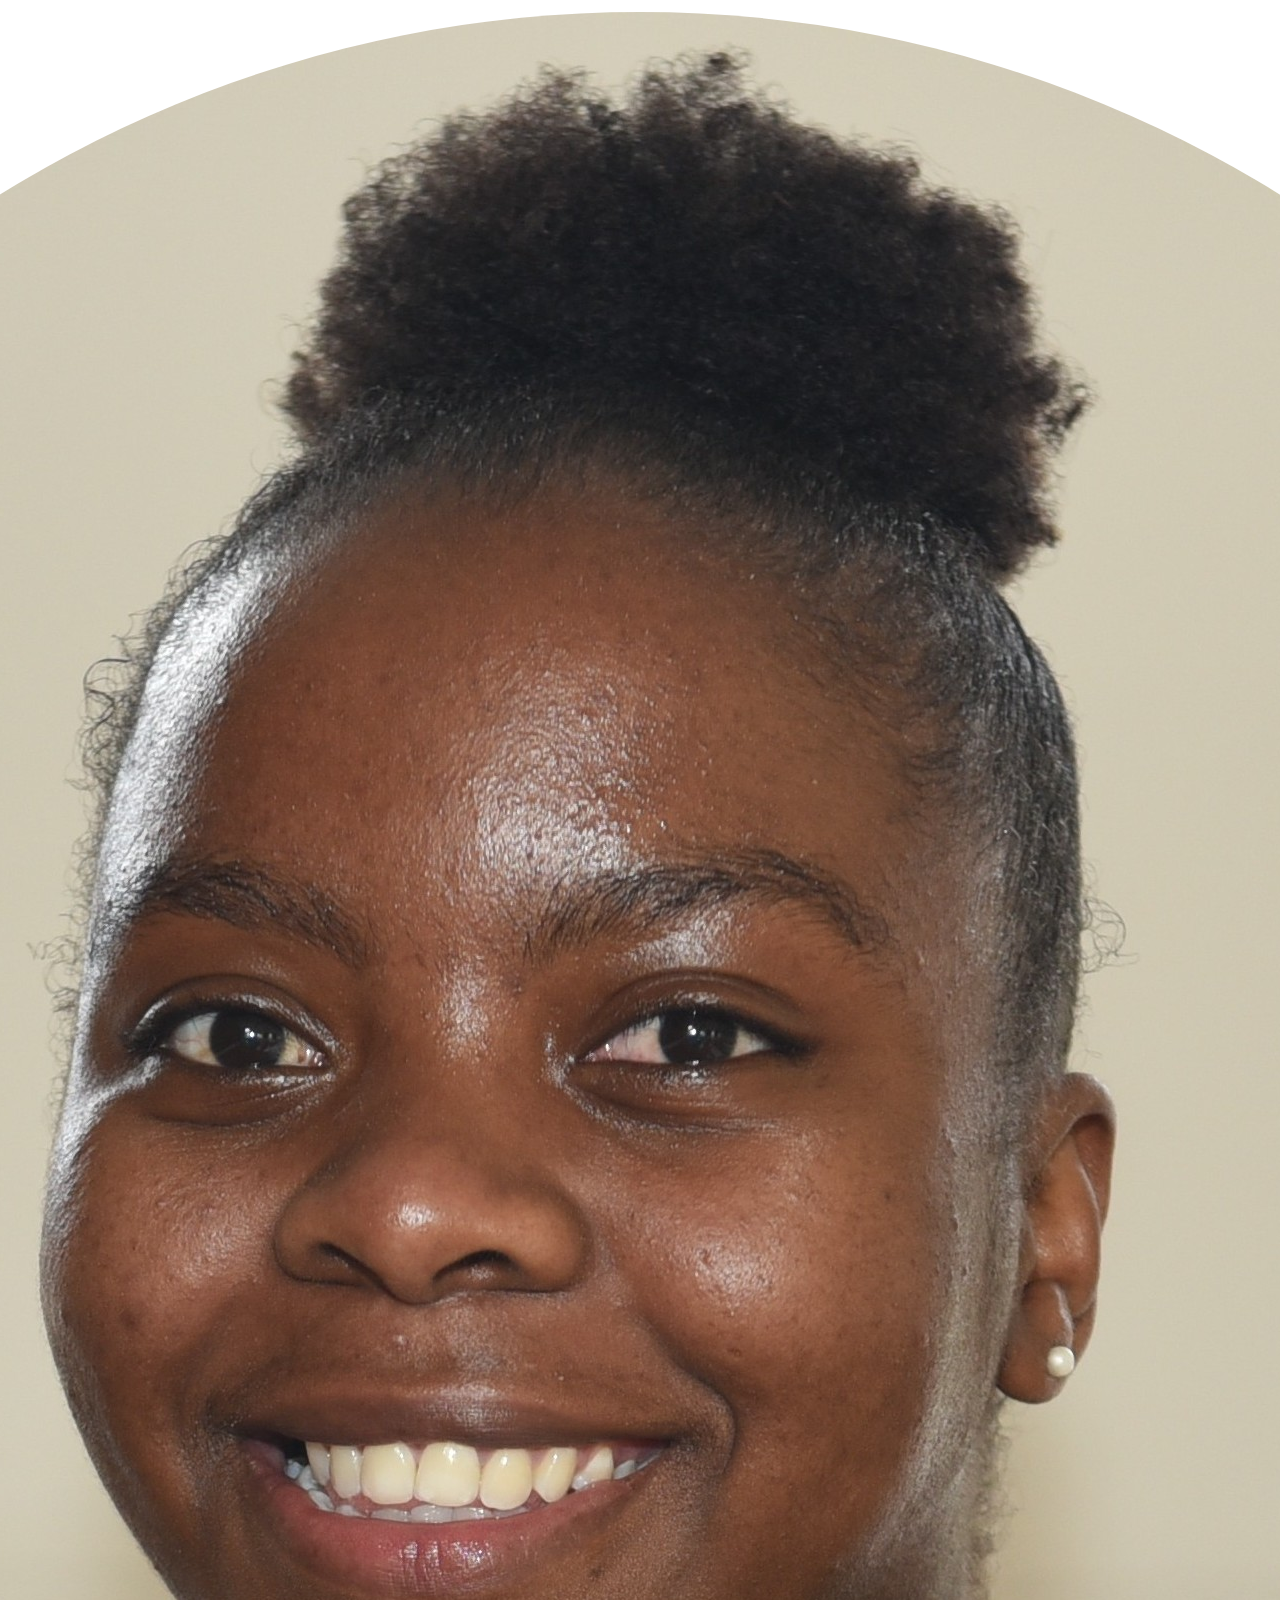
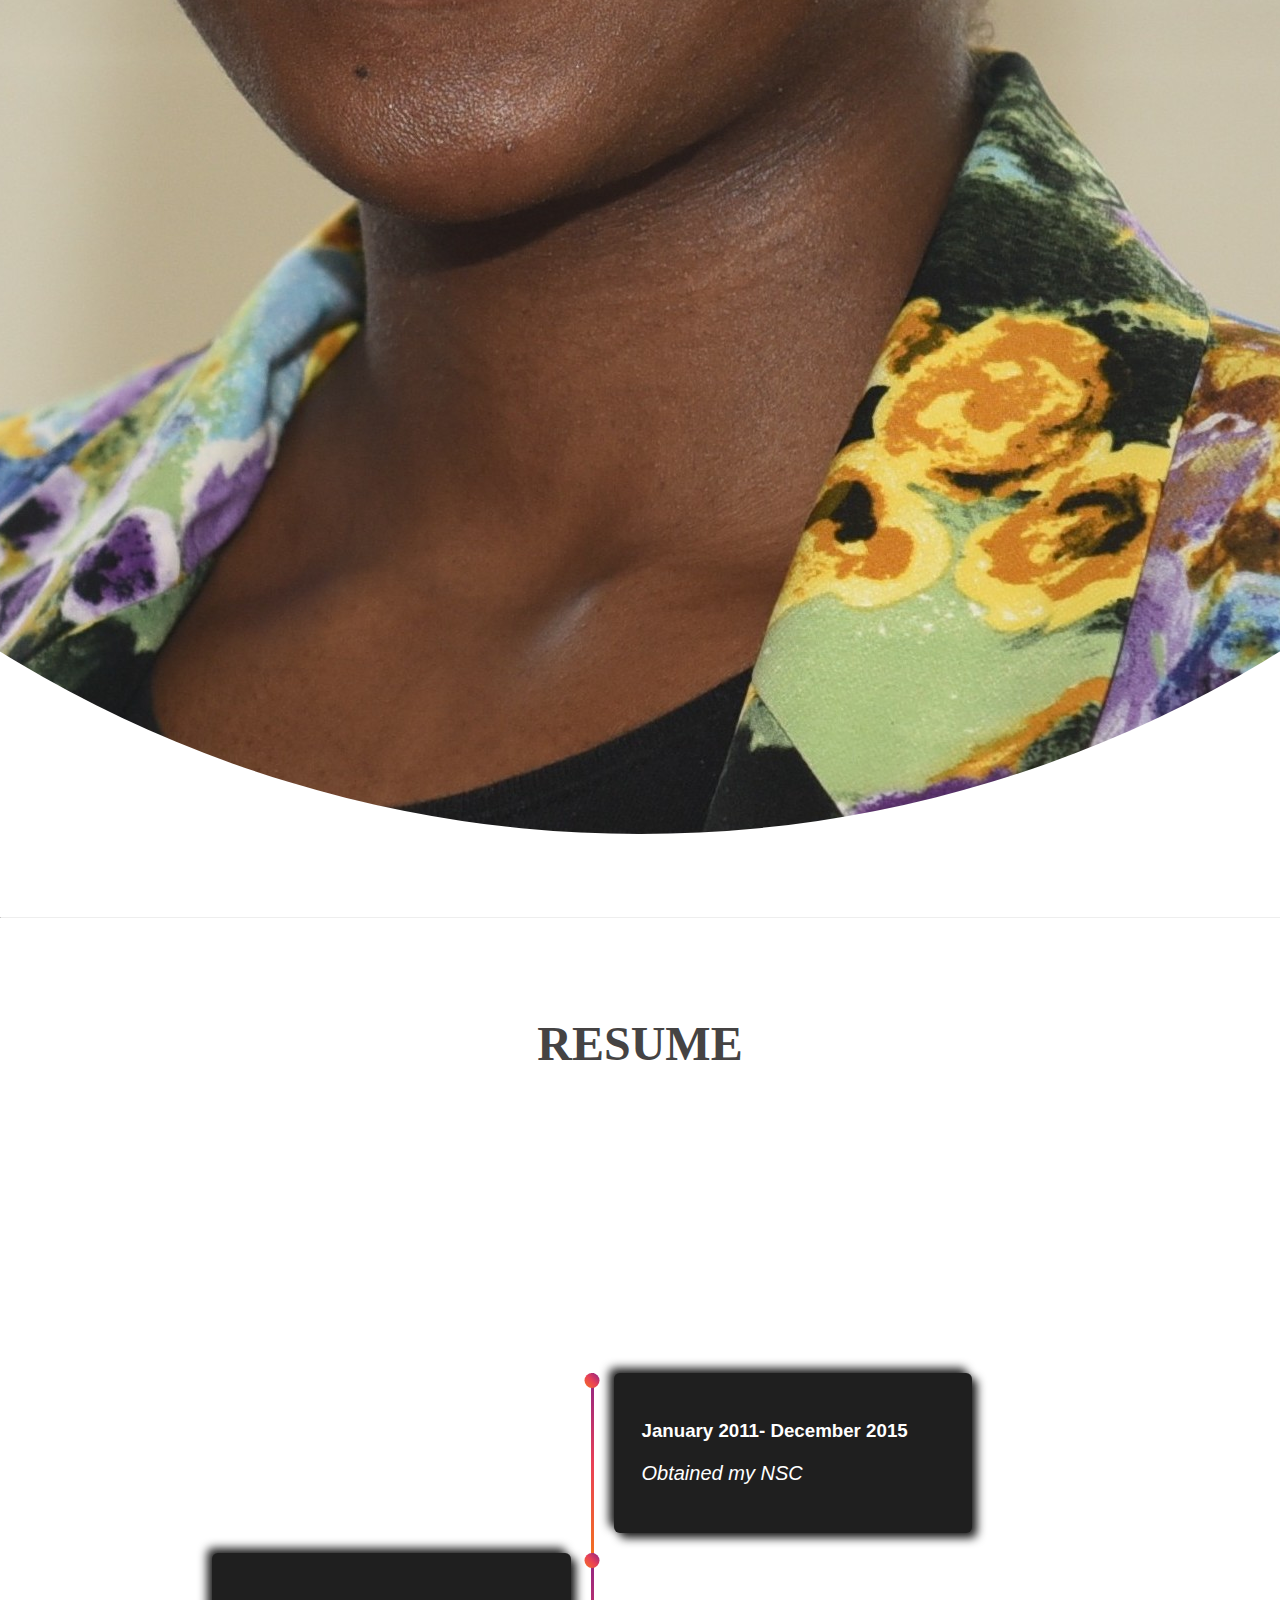
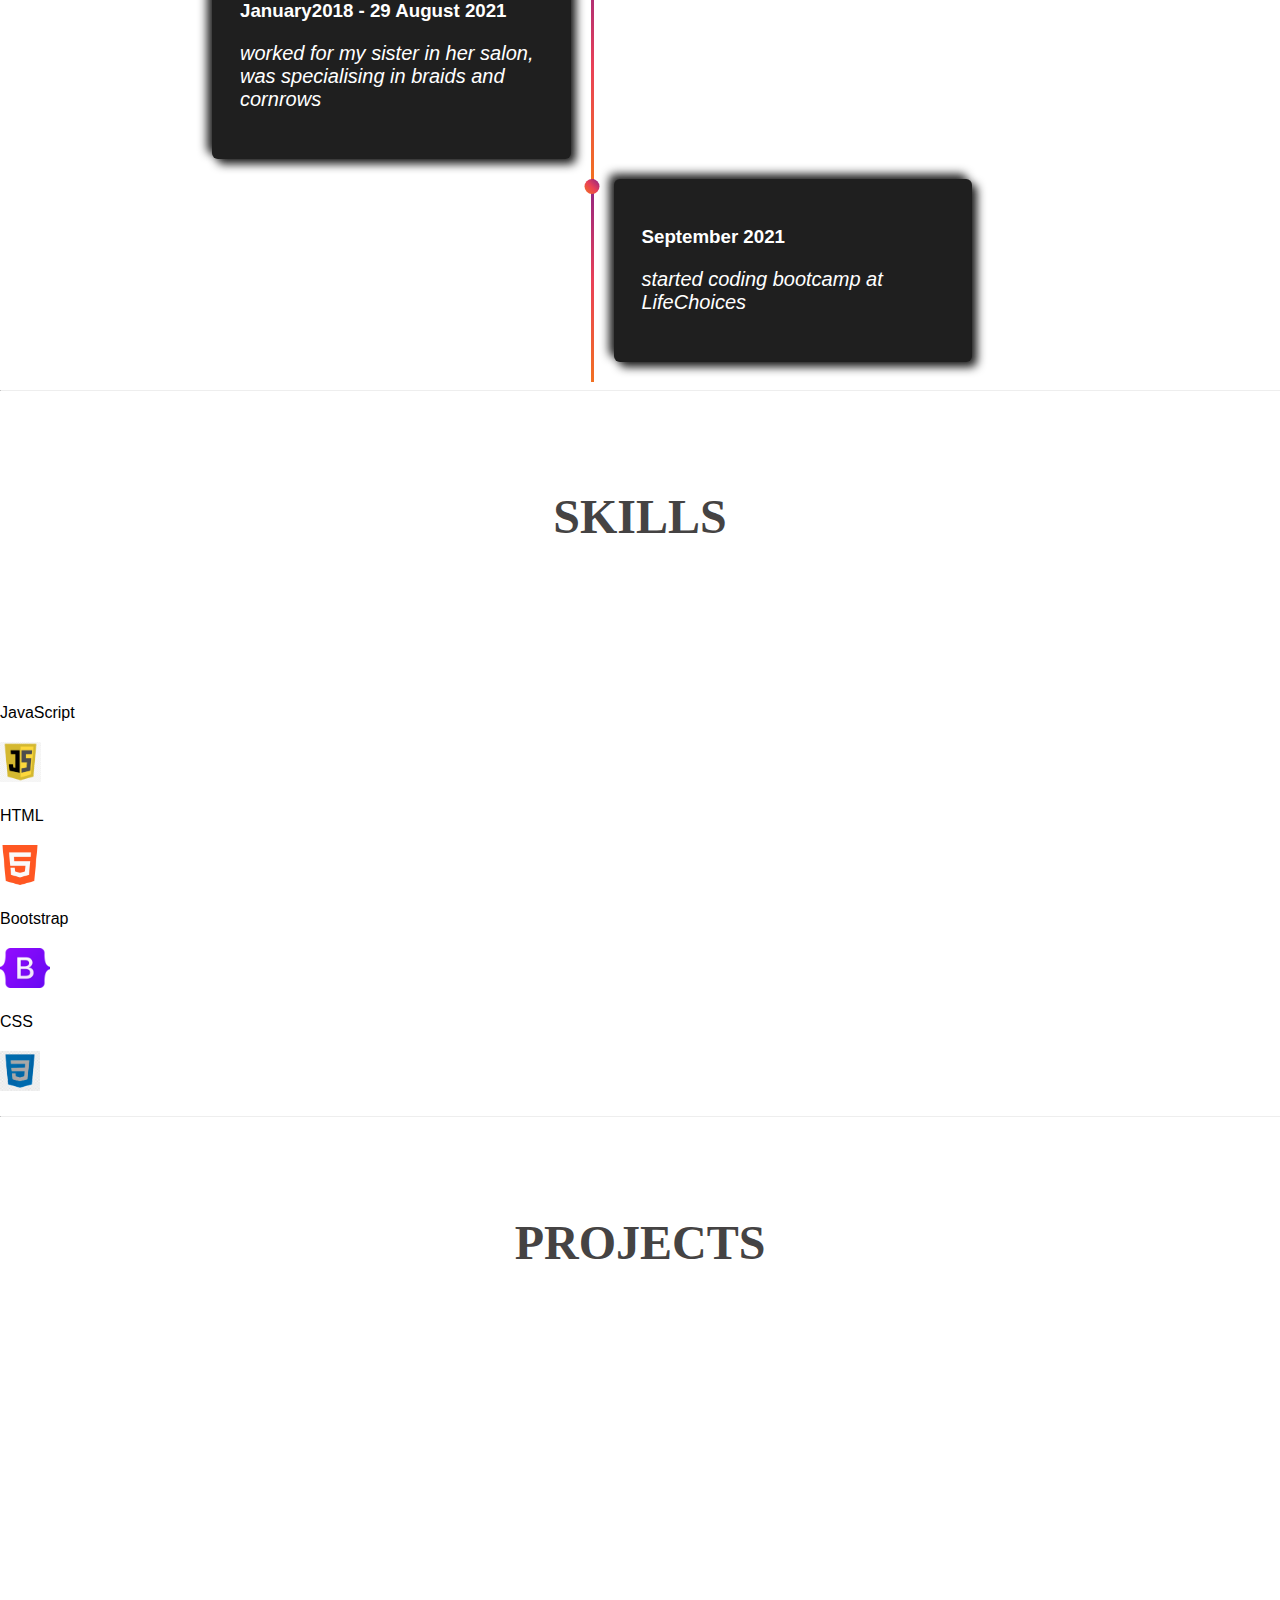
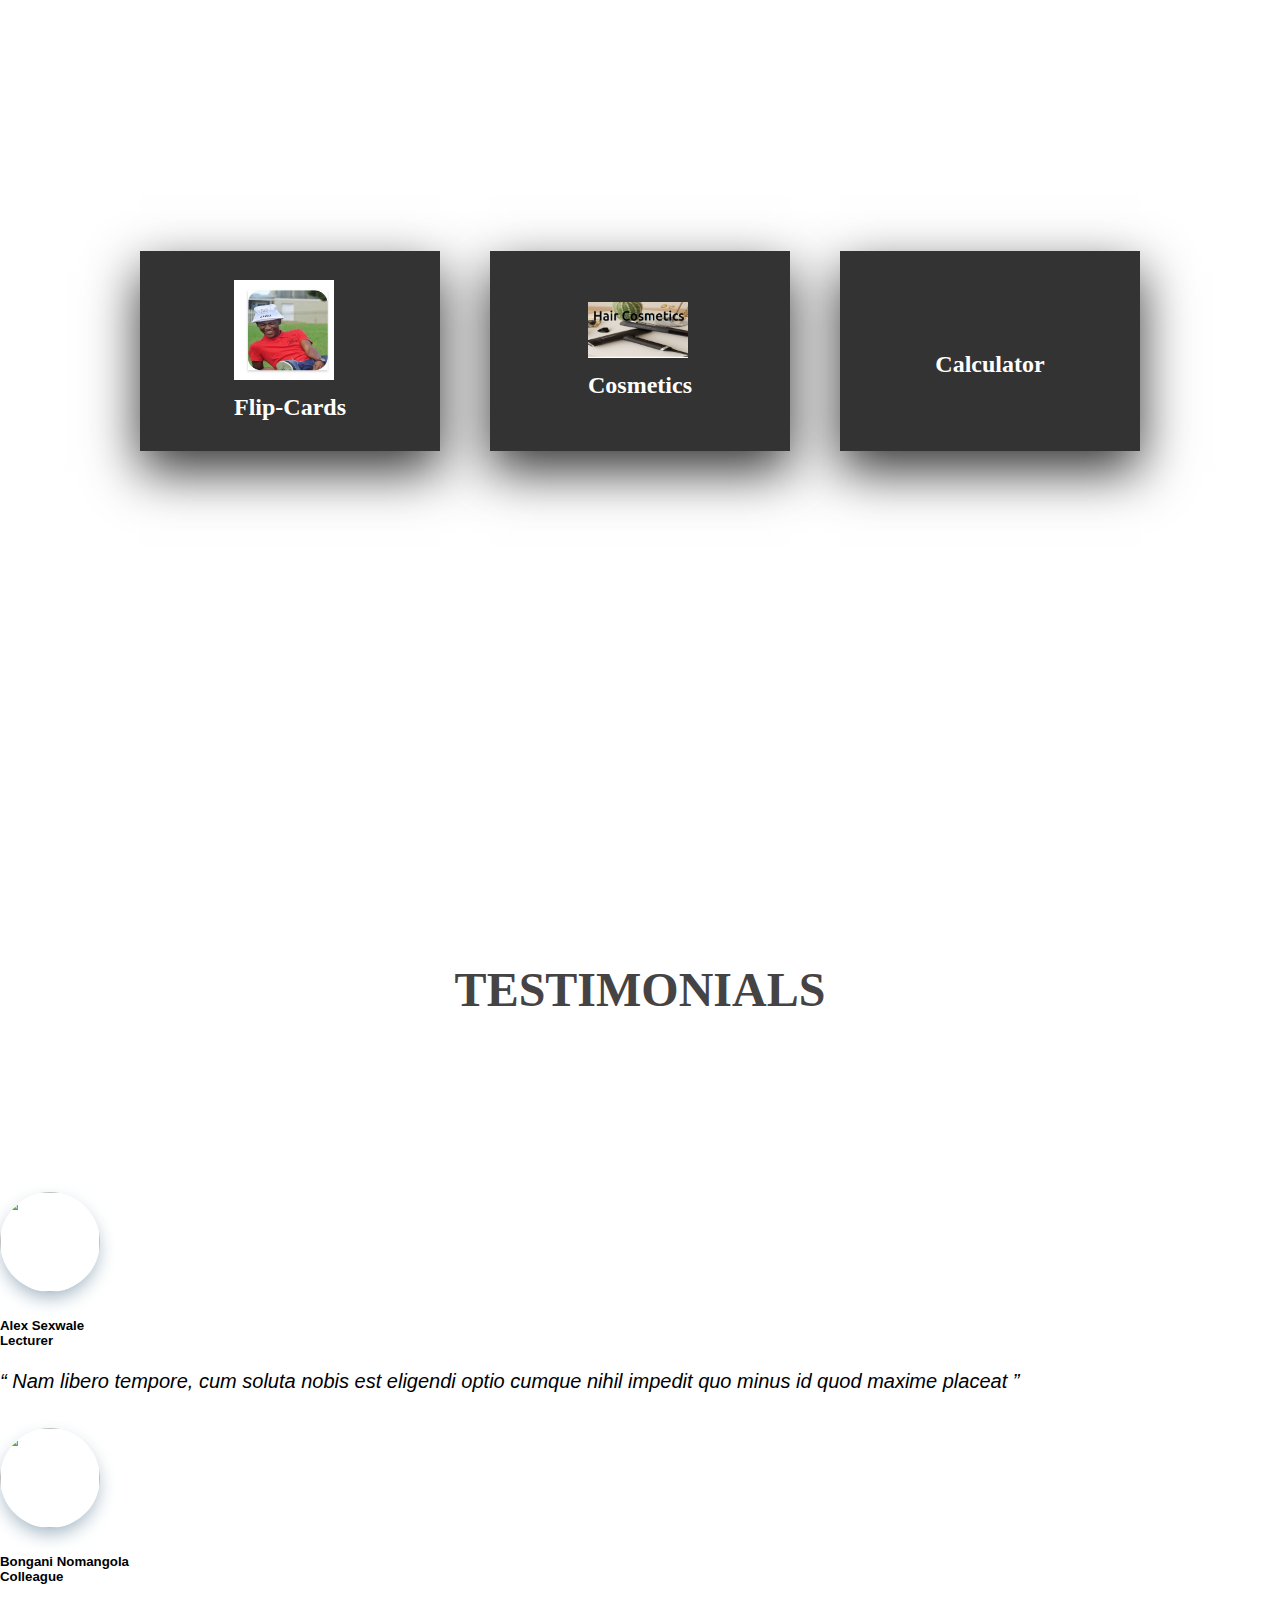
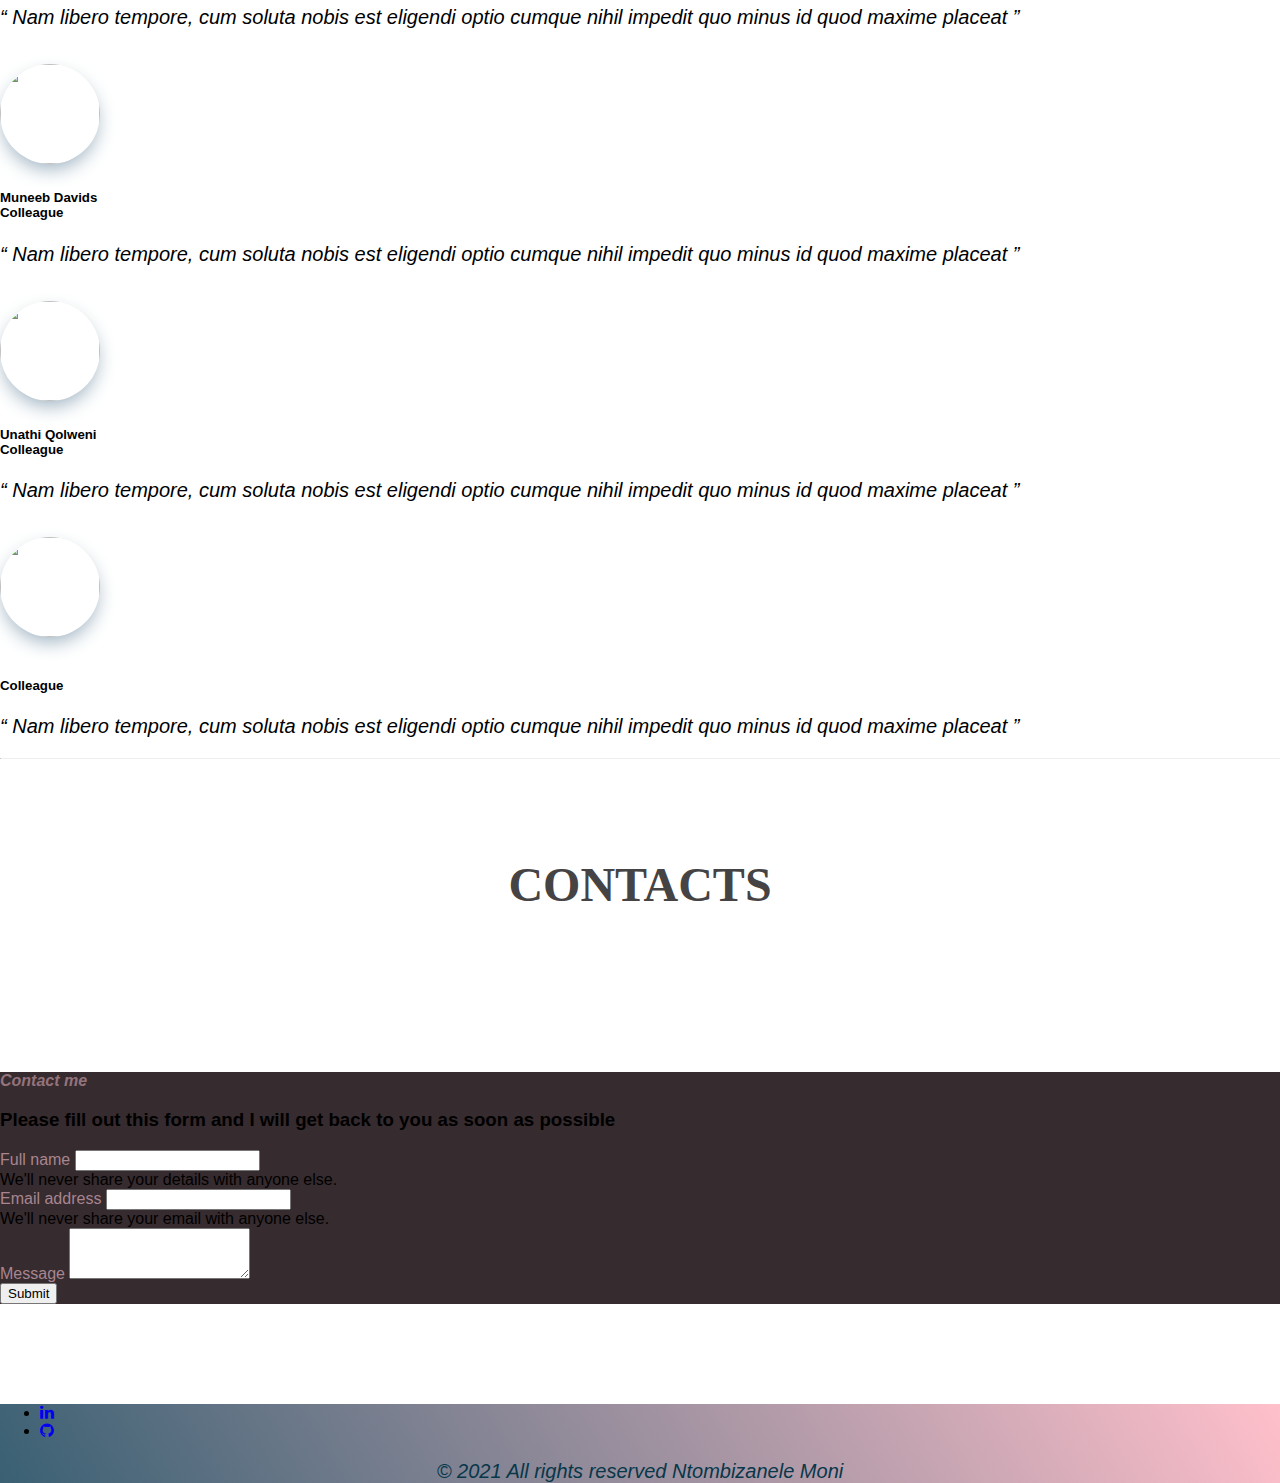
==== commit 207eddf1: "updates" ====
--- a/portfolio/index.html
+++ b/portfolio/index.html
@@ -21,9 +21,9 @@
     <link rel="stylesheet" href="bootstrap.min.css">
     </head>
 <body class="hero">
-<nav class="navbar navbar-light bg-light fixed-top">
+<nav class="navbar navbar-light bg-secondary fixed-top" style="color: black;">
   <div id="openNav" class="container-fluid"> 
-    <a class="navbar-brand" href="#"></a>
+    <a class="navbar-brand" href="#" style="color: black;"> 𝐍.𝐌 </a>
      <button class="navbar-toggler" type="button" data-bs-toggle="offcanvas" data-bs-target="#offcanvasNavbar" aria-controls="offcanvasNavbar">
       <span class="navbar-toggler-icon"></span>
        </button>
@@ -37,54 +37,52 @@
           <li class="nav-item">
             <span class="material-icons-round">
               </span>
-
-            <a class="nav-link active" aria-current="page" href="#hero" >Home</a>
-            
-          <li class="nav-item">
-            <a class="nav-link" href="#about">About</a>
+            <a class="nav-link active" aria-current="page" href="#hero" ><i class=" 	fa fa-home"></i> Home</a>
+          <li class="nav-item">
+            <a class="nav-link" href="#about"> <i class=" 	fa fa-info-circle"></i> About</a>
               </li>
           <li class="nav-item">
-            <a class="nav-link" href="#timeline">Timeline</a>
+            <a class="nav-link" href="#timeline" ><i class=" 	fa fa-mortar-board"></i> Resume</a>
              </li>
             <li class="nav-item">
-              <a class="nav-link" href="#skills">Skills</a>
+              <a class="nav-link" href="#skills"> <i class=" 	fa fa-pie-chart"></i> Skills</a>
                </li>
           <li class="nav-item">
-            <a class="nav-link" href="#projects">Projects</a>
+            <a class="nav-link" href="#projects"><i class=" fa fa-tasks"></i> Projects</a>
              </li>
           <li class="nav-item">
-            <a class="nav-link" href="#testimonial">Testimonials</a>
+            <a class="nav-link" href="#testimonials"><i class=" fa fa-group"></i> Testimonials</a>
               </li>
           <li class="nav-item">
-            <a class="nav-link" href="#contact">Contact</a>
+            <a class="nav-link" href="#contact"><i class=" 	fa fa-phone"></i> Contact</a>
              </li>
         </ul>
       </div>
     </div>
   </div>
 </nav>
-<br>
 
 <!-- Hero -->
-
-<section id="hero" class="hero-image p-5">
+<hr class="seperation">
+<section id="hero"> 
     <div class="hero-name">
-      <div style="font-size:40px" class="animate__animated animate__pulse animate__delay-2s">Ntombizanele Moni</div>
-      
-      <p>I am an Aspiring Software Developer</p>
-    </div>
+      <div class="name" >
+
+    <div class="typing-demo">
+     My name is Ntombizanele Moni.
+     <p>I am an aspiring Software Developer</p>
+    </div>
+    </div>
+       </div>
 </section>
-
 <!-- About -->
-
-<section id="about">
+<hr class="seperation">
+<section id="about"> <div class="heading"> About </div>
   <div class="about p-5">
   <div class="row justify-content-center align-items-center">
     <div class="col-md-5 text-center text-md-start">
- <h2 class="display-3"class="bout">Zanele's Portfolio</h2>
-    <h3> Aspiring Software Developer</h3>
-      <p>I  got my start at LifeChoices and recently have been learning HTML, CSS, Bootstrap, and MySql.</p>
-         <p></p>
+    <h2 class="display-3"class="bout">Zanele's Portfolio</h2>
+      <p> My communication and organizational skills are exceptional as well as my ability to work under pressure even in times of change,I'm keen to develop new skill and use existing skills to perform a variety of tasks successfully,If given an opportunity I believe that I can be a great asset to any team.</p>
             </div>
   <div class="col-md-5 text-center d-none d-md-block">
     <img class="img-fluid p-5" src="pictures/zanele2.jpg">
@@ -94,34 +92,25 @@
         </section>
 
 <!-- Timeline work experience -->
-
+<hr class="seperation">
 <style>@import url('https://fonts.googleapis.com/css2?family=Jost:wght@200;300;400&display=swap');</style> 
 <!--This is the main container that contains the whole timeline.-->
-<section class="timeline" id="timeline">
-<div class="timeline"> 
-
-          <!--Well, The reason for this div is to fill space. 
-This space is technically used for keeping dates, 
-but I didn't find the need for dates. However, I'll provide 
-you the styling for dates, so that you can use it if you 
-wanted to.-->
+ <div class="heading">Resume</div>
+<section class="timeline" id="timeline"></section>
+  <div class="timeline"> 
+
                    <div class="timeline-empty">
                     </div> 
-
-<!--This is the class where the timeline graphics are 
-housed in. Note that we have timeline-circle 
-here for that pointer in timeline.-->
-
                <div class="timeline-middle">
                  <div class="timeline-circle"></div>
                     </div>
                <div class="timeline-component timeline-content">
-                 <h3>2003-2010</h3>
-                  <p>Started Primary school in 2003 and finished in 2010</p>
+                 <h3>January 2011- December 2015</h3>
+                  <p>Obtained my NSC</p>
                     </div>
                 <div class="timeline-component timeline-content">
-                      <h3>2011-2015</h3>
-                       <p>Started high school in 2011 and finished my matric in 2015.</p>
+                      <h3>January2018 - 29 August 2021</h3>
+                       <p> worked for my sister in her salon, was specialising in braids and cornrows</p>
                          </div>
                 <div class="timeline-middle">
                    <div class="timeline-circle"></div>
@@ -135,150 +124,168 @@
                    <div class="timeline-circle"></div>
                     </div>
                <div class=" timeline-component timeline-content">
-                 <h3>2018-2020</h3>
-                  <p>Worked for my sister at her salon.</p>
-                    </div>
-           <!-- <div class="timeline-component timeline-content">
-               <h3>2021</h3>
-                   <p>started coding bootcamp at Life Choices.</p>
-                     </div> -->
-                <div class="timeline-middle">
-                    <div class="timeline-circle"></div>
+                 <h3>September 2021</h3>
+                  <p>started coding bootcamp at LifeChoices</p>
+                    </div>
+      
                       </div>
                         </div>
                           </div> 
     </section> 
 
 <!-- skills -->
-
-
+<hr class="seperation">
+<section id="skills"> <div class="heading" >Skills</div>
+  <div class="row justify-content-evenly"> 
+    <div class="col-3">
+   <div class="text-center">JavaScript 
+     <p><img src="pictures/javascript.jpg" alt="" height="40px" class="text-center"></p>
+     </div>
+   </div>
+   <div class="col-3">
+   <div class="text-center">HTML
+     <p><img src="pictures/html.jpg" alt="" height="40px" class="text-center"></p>
+   </div>
+   </div>
+   <div class="col-3">
+   <div class="text-center">Bootstrap
+     <p><img src="pictures/Bootstrap.jpg" alt="" height="40px" class="text-center"></p>
+   </div>
+   </div>
+   <div class="col-3">
+   <div class="text-center">CSS 
+     <p><img src="pictures/css.jpg" alt="" height="40px"></p>
+   </div>
+   </div>
+  </div>
+
+</section>
 
 <!-- Projects -->
-<section id="projects">
-<h1 class="card-container-heading">My Projects</h1>
-<!-- CARD CONTAINER HERE -->
-<div class="card-container">
-  <!--   FIRST CARD -->
-  <div class="card">
-    <!--     CARD IMAGE -->
-    <img src="https://i.postimg.cc/90hCftcN/Glassmorphic-Form.png" alt="Glassmorphic Form" class="card-img">
-    <!--     CARD DETAILS -->
-    <div class="card-details">
-      <h2 class="card-heading">Glassmorphic Form</h2>
-      <h3 class="card-subtitle">HTML/CSS</h3>
-      <p class="card-description">Glassmorphic styled form using Formspree and Glassmorphism.com</p>
-      <!--       BUTTON GROUP -->
-      <div class="card-buttons">
-        <a href="https://flamboyant-leavitt-a9e2a8.netlify.app/" target="_blank" class="button">Live</a>
-        <a href="https://github.com/JasonWandrag/contact-form" target="_blank" class="button">Github</a>
-      </div>
-    </div>
-  </div>
-  <div class="card">
-    <img src="https://i.postimg.cc/90hCftcN/Glassmorphic-Form.png" alt="Glassmorphic Form" class="card-img">
-    <div class="card-details">
-      <h2 class="card-heading">Glassmorphic Form</h2>
-      <h3 class="card-subtitle">HTML/CSS</h3>
-      <p class="card-description">Glassmorphic styled form using Formspree and Glassmorphism.com</p>
-      <div class="card-buttons">
-        <a href="https://flamboyant-leavitt-a9e2a8.netlify.app/" target="_blank" class="button">Live</a>
-        <a href="https://github.com/JasonWandrag/contact-form" target="_blank" class="button">Github</a>
-      </div>
-    </div>
-  </div>
-  <div class="card">
-    <img src="https://i.postimg.cc/90hCftcN/Glassmorphic-Form.png" alt="Glassmorphic Form" class="card-img">
-    <div class="card-details">
-      <h2 class="card-heading">Glassmorphic Form</h2>
-      <h3 class="card-subtitle">HTML/CSS</h3>
-      <p class="card-description">Glassmorphic styled form using Formspree and Glassmorphism.com</p>
-      <div class="card-buttons">
-        <a href="https://flamboyant-leavitt-a9e2a8.netlify.app/" target="_blank" class="button">Live</a>
-        <a href="https://github.com/JasonWandrag/contact-form" target="_blank" class="button">Github</a>
-      </div>
-    </div>
-  </div>
-</div> 
+<hr class="seperation">
+<div class="heading">Projects</div>
+<section class="body" id="projects"> 
+<div class="projects">
+        <div class="card">
+            <div class="face face1">
+                <div class="content">
+                    <img src="pictures/flipcards.jpg">
+                    <h3>Flip-Cards</h3>
+                </div>
+            </div>
+            <div class="face face2">
+                <div class="content">
+                    <p>Flipcards</p>
+                        <a href="https://github.com/ZaneleMoni/flipcards">Read More</a>
+                </div>
+            </div>
+        </div>
+        <div class="card">
+            <div class="face face1">
+                <div class="content">
+                    <img src="pictures/Screenshot from 2021-10-29 15-38-05.png">
+                    <h3>Cosmetics</h3>
+                </div>
+            </div>
+            <div class="face face2">
+                <div class="content">
+                    <p>Cosmetics</p>
+                        <a href="https://github.com/ZaneleMoni/online-store">Read More</a>
+                </div>
+            </div>
+        </div>
+        <div class="card">
+            <div class="face face1">
+                <div class="content">
+                    <img src="">
+                    <h3>Calculator</h3>
+                </div>
+            </div>
+            <div class="face face2">
+                <div class="content">
+                    <p>Calculator</p>
+                        <a href="https://github.com/ZaneleMoni/myCalc">Read More</a>
+                </div>
+            </div>
+        </div>
+    </div>
 </section>
 <!-- Testimonial -->
- <section class="testimonial-section py-3" id="testimonials">
-        <div class="container">
-            <h2 class="align-center pb-3 text-center">
-            </h2>
-            <div class="col-lg-10 testimonials-container">
-                <div class="testimonials-item">
-                    <div class="user row">
-                        <div class="col-lg-3 col-md-4">
-                            <div class="user_image">
-                                <img src="pictures/alex.jpg" alt="" title="">
-                            </div>
-                        </div>
-                        <div class="d-flex flex-column justify-content-center testimonials-caption pl-0 col-lg-9 col-md-8">
-                            <div class="user_text">
-                                <p class="mbr-text mbr-fonts-style mbr-lighter display-7">
-                                    Ntombizanele is vigilent and takes pride in her work,she is a go getter.
-                                </p>
-                            </div>
-                            <div class="user_name mbr-bold mbr-fonts-style pt-3 font-weight-bold">
-                                Alex Sexwale
-                            </div>
-                        </div>
-                    </div>
-                </div>
-                <div class="testimonials-item">
-                    <div class="user row">
-                        <div class="col-lg-3 col-md-4">
-                            <div class="user_image">
-                                <img src="pictures/breda_y1-min.jpg">
-                            </div>
-                        </div>
-                        <div class="d-flex flex-column justify-content-center testimonials-caption pr-0 col-lg-9 col-md-8">
-                            <div class="user_text">
-                                <p class="mbr-text mbr-fonts-style mbr-lighter display-7">
-                              Zanele is person who is really easy to work with, I think.
-                              Great personality overall.</p>
-                            </div>
-                            <div class="user_name mbr-bold mbr-fonts-style pt-3 font-weight-bold">
-                              Muhammed Breda
-                            </div>
-                        </div>
-                    </div>
-                </div>
-                <div class="testimonials-item">
-                    <div class="user row">
-                        <div class="col-lg-3 col-md-4">
-                            <div class="user_image">
-                                <img src="pictures/unathi.jpg" alt="" title="">
-                                 </div>
-                                  </div>
-                        <div class="d-flex flex-column justify-content-center testimonials-caption pl-0 col-lg-9 col-md-8">
-                            <div class="user_text">
-                                <p class="mbr-text mbr-fonts-style mbr-lighter display-7">
-                               Ntombizanele pays attention to improve the aesthetics of the site as well as the functionality.
-                               Throughout the entire process she is responsive,
-                               and willing to work through issues as they arise.
-                               It’s obvious she takes tremendous pride in her work, 
-                               and I wouldn’t hesitate to recommend or work with her
-                                </p>
-                                 </div>
-                            <div class="user_name mbr-bold mbr-fonts-style pt-3 font-weight-bold">
-                                Unathi Qolweni
-                            </div>
-                        </div>
-                    </div>
-                </div>
-            </div>
-        </div>
+
+    <section id="testimonials">
+<div class="heading">Testimonials</div>
+ <div class="card text-center"><img class="card-img-top" src="https://images.unsplash.com/photo-1549836938-d278c5d46d20?crop=entropy&cs=tinysrgb&fit=crop&fm=jpg&h=303&ixid=eyJhcHBfaWQiOjF9&ixlib=rb-1.2.1&q=50&w=303" alt="">
+        <div class="card-body">
+          <h5>Alex Sexwale<br />
+            <span>Lecturer</span>
+          </h5>
+          <p class="card-text">“ Nam libero tempore, cum soluta nobis est eligendi optio cumque nihil
+            impedit quo minus id quod maxime placeat ” </p>
+        </div>
+      </div>
+    </div>
+  </div>
+  <div class="card text-center"><img class="card-img-top" src="https://images.unsplash.com/photo-1549836938-d278c5d46d20?crop=entropy&cs=tinysrgb&fit=crop&fm=jpg&h=303&ixid=eyJhcHBfaWQiOjF9&ixlib=rb-1.2.1&q=50&w=303" alt="">
+        <div class="card-body">
+          <h5>Bongani Nomangola<br />
+            <span>Colleague</span>
+          </h5>
+          <p class="card-text">“ Nam libero tempore, cum soluta nobis est eligendi optio cumque nihil
+            impedit quo minus id quod maxime placeat ” </p>
+        </div>
+      </div>
+    </div>
+  </div>
+<div class="card text-center"><img class="card-img-top" src="https://images.unsplash.com/photo-1549836938-d278c5d46d20?crop=entropy&cs=tinysrgb&fit=crop&fm=jpg&h=303&ixid=eyJhcHBfaWQiOjF9&ixlib=rb-1.2.1&q=50&w=303" alt="">
+        <div class="card-body">
+          <h5>Muneeb Davids<br />
+            <span>Colleague</span>
+          </h5>
+          <p class="card-text">“ Nam libero tempore, cum soluta nobis est eligendi optio cumque nihil
+            impedit quo minus id quod maxime placeat ” </p>
+        </div>
+      </div>
+    </div>
+  </div>
+<div class="card text-center"><img class="card-img-top" src="https://images.unsplash.com/photo-1549836938-d278c5d46d20?crop=entropy&cs=tinysrgb&fit=crop&fm=jpg&h=303&ixid=eyJhcHBfaWQiOjF9&ixlib=rb-1.2.1&q=50&w=303" alt="">
+        <div class="card-body">
+          <h5>Unathi Qolweni<br />
+            <span>Colleague </span>
+          </h5>
+          <p class="card-text">“ Nam libero tempore, cum soluta nobis est eligendi optio cumque nihil
+            impedit quo minus id quod maxime placeat ” </p>
+        </div>
+      </div>
+    </div>
+  </div>
+  <div class="card text-center"><img class="card-img-top" src="https://images.unsplash.com/photo-1549836938-d278c5d46d20?crop=entropy&cs=tinysrgb&fit=crop&fm=jpg&h=303&ixid=eyJhcHBfaWQiOjF9&ixlib=rb-1.2.1&q=50&w=303" alt="">
+        <div class="card-body">
+          <h5><br />
+            <span>Colleague</span>
+          </h5>
+          <p class="card-text">“ Nam libero tempore, cum soluta nobis est eligendi optio cumque nihil
+            impedit quo minus id quod maxime placeat ” </p>
+        </div>
+      </div>
+    </div>
+  </div>
+  
+
+
+
+
+
+
+
+</div>
     </section>
 
+
 <!-- Contacts -->
-    <section id="contact" class="container p-5">
-      <!-- Here I use the bootstrap grid to place all items in the form -->
-      <!-- I gave the form a border, and made the border rounded -->
-      <div class="row border rounded border-secondary p-5">
-        <!-- Full width display heading -->
+<hr class="seperation">
+    <section id="contact" class="container p-5"> <div class="heading" >Contacts</div>
+      <div class="row border rounded border-secondary p-5" style="background-color:#362b2e;">
         <h2 class="col-12 display-6">Contact me</h2>
-        <!-- Full width subtitle, that has been styled to look like an h6, and is muted -->
         <h3 class="col-12 text-muted h6 mb-5">
           Please fill out this form and I will get back to you as soon as
           possible
@@ -290,7 +297,7 @@
             <div class="row">
               <div class="col-sm-6">
                 <div class="mb-3">
-                  <label for="fullName" class="form-label" name="fullName">Full name</label>
+                  <label for="fullName" class="form-label" name="fullName" style="color: #a88590;">Full name</label>
                   <input
                     type="fullname"
                     class="form-control"
@@ -304,7 +311,7 @@
               </div>
               <div class="col-sm-6">
                 <div class="mb-3">
-                  <label for="email" class="form-label">Email address</label>
+                  <label for="email" class="form-label" style="color: #a88590;">Email address</label>
                   <input
                     type="email"
                     class="form-control"
@@ -320,18 +327,13 @@
             <!-- End of side by side inputs -->
             <!-- Message with extra margin botton -->
             <div class="mb-3">
-              <label for="message" class="form-label">Message</label>
+              <label for="message" class="form-label" style="color: #a88590;">Message</label>
               <textarea class="form-control" id="message" name="message" rows="3"></textarea>
             </div>
-            <!-- Submit button styled to be blue -->
-            <button type="submit" class="btn btn-primary">Submit</button>
+            <button type="submit" class="btn btn-secondary">Submit</button>
           </form>
         </div>
         <!-- End of form half -->
-        <!-- Map half of page -->
-        <div class="col-md-6">
-        </div>
-        <!-- end of map hald -->
       </div>
     </section>
 
@@ -347,9 +349,6 @@
       <li class="nav-item"><a href="https://github.com/settings/profile" class="nav-link px-2 text-muted"><i class="fa fa-github"></i></a>
         </a>
           </li>
-      <!-- <li class="nav-item"><a href="https://www.instagram.com/moni_zanele/" class="nav-link px-2 text-muted"><i class="fa fa-instagram"></i></a> -->
-           </a>
-            </li>
              </ul>
                <p class="copyright">© 2021 All rights reserved Ntombizanele Moni </p>
                 </footer>
--- a/portfolio/style.css
+++ b/portfolio/style.css
@@ -1,48 +1,82 @@
-body,html{
+body,
+html {
   height: 100%;
   margin: 0;
   font-family: Arial, Helvetica, serif;
+  /* background-color: #362b2e ; */
+}
+.heading {
+  padding: 10vh 120px;
+  display: flex;
+  justify-content: center;
+  align-items: center;
+  font-size: 48px !important;
+  font-weight: 800;
+  color: #a88590;
+  font-family: Georgia, "Times New Roman", Times, serif;
+}
+.seperation {
+  border-top: 3px black;
 }
 /* hero */
-.hero-image {
-  /* background-color: #f38ff3; */
+#hero {
+  /* height: 100vh; */
+  background-image: url(pictures/download.jpeg);
+  background-size: cover;
+  background-repeat: no-repeat;
   height: 100%;
-  background-position: center;
-  background-repeat: no-repeat;
-  background-size: cover;
-  position: relative;
+}
+.name {
+  color: black;
+  height: 100vh;
+  /*This part is important for centering*/
+  display: flex;
+  align-items: center;
+  justify-content: center;
   padding: 5px;
-}
-
-.hero-name {
-  text-align: center;
-  position: absolute;
-  top: 50%;
-  left: 50%;
-  transform: translate(-50%, -50%);
-  color: white;
-  font-family: serif;
-}
-
-.hero-text button:hover {
-  background-color: #555;
-  color: white;
-}
+  font-family: Georgia, "Times New Roman", Times, serif;
+}
+.p {
+  text-align: center;
+}
+
+.typing-demo {
+  width: 29ch;
+  animation: typing 2s steps(22), blink 0.5s step-end infinite alternate;
+  white-space: nowrap;
+  overflow: hidden;
+  border-right: 3px solid;
+  font-family: monospace;
+  font-size: 3em;
+}
+
+@keyframes typing {
+  from {
+    width: 0;
+  }
+}
+
+@keyframes blink {
+  50% {
+    border-color: transparent;
+  }
+}
+
 /* hero end */
 
 /* About */
 h1 {
-  color: black;
   text-align: center;
   font-family: serif;
 }
-h3 {
+h2 {
   font-style: italic;
   font-size: medium;
+  color: #94737c;
 }
 p {
   font-style: italic;
-  font-size: medium;
+  font-size: 20px;
 }
 .img-fluid {
   border-radius: 50%;
@@ -59,66 +93,7 @@
   text-align: center;
   font-family: serif;
 }
-/* skills */
-body {
-  background: #25b79f;
-}
-.skills {
-  position: relative;
-  top: 50%;
-  left: 50%;
-  transform: translate(-50%, -50%);
-  background:pink;
-  border-radius: 10px;
-  box-shadow: 0 19px 38px rgba(0, 0, 0, 0.3), 0 15px 12px rgba(0, 0, 0, 0.22);
-}
-
-/* ////........Media Query........//// */
-
-@media (max-width: 700px) {
-  .skills {
-    width: 80%;
-  }
-
-  .skills-bar .bar .progress-line {
-    width: 100%;
-  }
-}
-/* Testimonial */
-/* .d-block {
-  width: 1600px;
-  height: 400px;
-}
-body {
-  background-color: rgb(30, 15, 33);
-  margin: 0;
-  padding: 0;
-}
-#client-testimonial-carousel {
-  min-height: 200px;
-}
-#testimonial {
-  padding: 71px;
-}
-.imgtest{
-  border-radius: 50%;
-  height: 150px;
-  width: 150px;
-  padding: .5rem;
-  margin: 450px;
-}
-  
-  
-.carousel-indicators{
-   padding-top: 50px;
-   padding-bottom: 20px;
-   margin:20px;
-  }
-.paras{
-  text-align: center;
-  padding-bottom: 500px;
-  color:orangered;
-} */
+
 /* social links */
 /* Style the Sticky icons on web page */
 .stickyicon-list {
@@ -126,14 +101,6 @@
   top: 200px;
   transform: translateY(-50%);
 }
-/* .stickyicon-list a {   
-    display: block;   
-    text-align: center;   
-    padding: 8px;   
-    transition: all 0.5s ease;   
-    color: white;   
-    font-size: 20px;   
-    }          */
 /* HOver affect on sticky social media icons */
 .stickyicon-list a:hover {
   color: #000;
@@ -141,11 +108,7 @@
 }
 
 /* Now we have to design each icon of social media */
-.facebook {
-  /* background: #3b5998;    */
-  color: #a88590;
-  margin: 5px;
-}
+
 .github {
   color: #a88590;
   /* background: #00acee;  */
@@ -156,21 +119,6 @@
   color: #a88590;
   margin: 5px;
 }
-.google {
-  color: #a88590;
-  /* background: #db4a39;  */
-  margin: 5px;
-}
-.instagram {
-  /* background: white;    */
-  color: white;
-  margin: 5px;
-}
-.youtube {
-  /* color: white;    */
-  background: chocolate;
-  margin: 5px;
-}
 
 #projects {
   padding: 71px;
@@ -185,39 +133,23 @@
 /*FOOTER*/
 
 footer {
-  background:#000;
-  background: -webkit-linear-gradient(59deg, #3a6073,black);
+  background: #000;
+  background: -webkit-linear-gradient(59deg, #3a6073, black);
   background: linear-gradient(59deg, #3a6073, pink);
-  color:#000;
+  color: #000;
   margin-top: 100px;
 }
-
-/* footer a {
-  color: #fff;
-  font-size: 14px;
-  transition-duration: 0.2s;
-} */
 
 footer a:hover {
   color: #fa944b;
   text-decoration: none;
 }
-/* .copy {
-  font-size: 12px;
-  padding: 10px;
-  border-top: 1px solid #FFFFFF;
-} */
-
-/* .footer-middle {
-  padding-top: 2em;
-  color: white;
-} */
 
 /*SOCİAL İCONS*/
 
 /* footer social icons */
-.copyright{
-  color:#07374a;
+.copyright {
+  color: #07374a;
   text-align: center;
 }
 ul.social-network {
@@ -293,121 +225,117 @@
   transition: all 0.8s;
 }
 
-.social-network a {
-  background-color: #f9f9f9;
-}
 /* projects*/
-* {
+.body {
   margin: 0;
   padding: 0;
+  min-height: 100vh;
+  /* background: #333; */
+  display: flex;
+  justify-content: center;
+  align-items: center;
+  font-family: consolas;
+}
+.projects {
+  width: 1000px;
+  position: relative;
+  display: flex;
+  justify-content: space-between;
+  flex-wrap: wrap;
+}
+
+.projects .card {
+  position: relative;
+  cursor: pointer;
+}
+
+.projects .card .face {
+  width: 300px;
+  height: 200px;
+  transition: 0.5s;
+}
+
+.projects .card .face.face1 {
+  position: relative;
+  background: #333;
+  display: flex;
+  justify-content: center;
+  align-items: center;
+  z-index: 1;
+  transform: translateY(100px);
+}
+
+.projects .card:hover .face.face1 {
+  background: #e2a0b6;
+  transform: translateY(0);
+}
+
+.projects .card .face.face1 .content {
+  /* opacity: 0.2; */
+  transition: 0.5s;
+}
+
+.container .card:hover .face.face1 .content {
+  opacity: 1;
+}
+
+.projects .card .face.face1 .content img {
+  max-width: 100px;
+}
+
+.projects .card .face.face1 .content h3 {
+  margin: 10px 0 0;
+  padding: 0;
+  color: #fff;
+  text-align: center;
+  font-size: 1.5em;
+}
+
+.projects .card .face.face2 {
+  position: relative;
+  /* background: #fff; */
+  display: flex;
+  justify-content: center;
+  align-items: center;
+  padding: 20px;
   box-sizing: border-box;
-}
-
-body {
-  background: url(https://picsum.photos/id/10/1920);
-  background-size: cover;
-  background-position: center;
-  background-attachment: fixed;
-  display: grid;
-  place-items: center;
-  min-height: 100vh;
-  font-family: sans-serif;
-  color: #222;
-  padding: 5% 10%;
-}
-
-.card-container {
-  display: flex;
-  flex-wrap: wrap;
-  background: rgba(255, 255, 255, 0.1);
-  box-shadow: 0 8px 32px 0 rgba(31, 38, 135, 0.37);
-  backdrop-filter: blur(2px);
-  -webkit-backdrop-filter: blur(2px);
-  border-radius: 10px;
-  border: 1px solid rgba(255, 255, 255, 0.18);
-  padding: 5% 10%;
-}
-
-.card-container-heading {
-  width: 100%;
-  text-align: center;
-}
-
-.card {
-  width: 48%;
-  margin: 1%;
-  min-width: 300px;
-  display: flex;
-  flex-direction: column;
-  background: rgba(255, 255, 255, 0.3);
-  box-shadow: 0 8px 32px 0 rgba(31, 38, 135, 0.37);
-  backdrop-filter: blur(3px);
-  -webkit-backdrop-filter: blur(3px);
-  border-radius: 10px;
-  overflow: hidden;
-  padding: 1%;
-}
-
-.card-img {
-  height: 100%;
-  object-fit: cover;
-  width: 100%;
-  border-radius: 5px;
-box-shadow: 0 8px 32px 0 rgba( 31, 38, 135, 0.37 );
-} 
-
-.card-details {
-  padding: 20px;
-  display: flex;
-  flex-direction: column;
-  justify-content: space-between;
-}
-
-.card-buttons {
-  display: flex;
-}
-
-.button {
-  background: rgba(255, 255, 255, 0.4);
-  box-shadow: 0 8px 32px 0 rgba(31, 38, 135, 0.37);
-  backdrop-filter: blur(5.5px);
-  -webkit-backdrop-filter: blur(5.5px);
-  border-radius: 10px;
-  color: black;
+  box-shadow: 0 20px 50px rgba(0, 0, 0, 0.8);
+  transform: translateY(-100px);
+}
+
+.projects .card:hover .face.face2 {
+  transform: translateY(0);
+}
+
+.projects .card .face.face2 .content p {
+  margin: 0;
+  padding: 0;
+}
+
+.projects .card .face.face2 .content a {
+  margin: 15px 0 0;
+  display: inline-block;
   text-decoration: none;
-  padding: 10px 20px;
-  transition: all 0.3s linear;
-  width: 49%;
-  margin-right: 1%;
-}
-
-.button:hover {
-  font-size: 1.1em;
-  background: rgba(255, 255, 255, 0.8);
-  backdrop-filter: blur(1.5px);
-  -webkit-backdrop-filter: blur(1.5px);
-}
-
-
-.card-heading,
-.card-subtitle,
-.card-description{
-  margin-bottom: 10px;
-}
-
+  font-weight: 900;
+  color: #333;
+  padding: 5px;
+  border: 1px solid #333;
+}
+
+.projects .card .face.face2 .content a:hover {
+  background: #333;
+  /* color: #fff; */
+}
 
 /* timeline*/
-
-
-@import url('https://fonts.googleapis.com/css2?family=Jost:wght@200;300;400&display=swap');
+@import url("https://fonts.googleapis.com/css2?family=Jost:wght@200;300;400&display=swap");
 .design-section {
   display: flex;
   flex-direction: column;
   align-items: center;
   justify-content: center;
   min-height: 100vh;
-  padding: 100px 0;
-  font-family: Jost;
+  padding: 71px 0;
 }
 
 .design {
@@ -420,16 +348,18 @@
   width: 80%;
   height: auto;
   max-width: 800px;
-  margin: 0 auto;
+  margin-left: 15%;
   display: flex;
   flex-direction: column;
+  margin-right: 50px;
+  flex-wrap: wrap;
 }
 
 .timeline-content {
   padding: 20px;
   background: #1f1f1f;
   -webkit-box-shadow: 5px 5px 10px #1a1a1a, -5px -5px 10px #242424;
-          box-shadow: 5px 5px 10px #1a1a1a, -5px -5px 10px #242424;
+  box-shadow: 5px 5px 10px #1a1a1a, -5px -5px 10px #242424;
   border-radius: 5px;
   color: white;
   padding: 1.75rem;
@@ -451,7 +381,7 @@
   }
   .timeline-middle {
     position: relative;
-    background-image: linear-gradient(45deg, #F27121, #E94057, #8A2387);
+    background-image: linear-gradient(45deg, #f27121, #e94057, #8a2387);
     width: 3px;
     height: 100%;
   }
@@ -465,15 +395,14 @@
     width: 15px;
     height: 15px;
     border-radius: 50%;
-    background-image: linear-gradient(45deg, #F27121, #E94057, #8A2387);
+    background-image: linear-gradient(45deg, #f27121, #e94057, #8a2387);
     -webkit-transform: translateX(-50%);
-            transform: translateX(-50%);
+    transform: translateX(-50%);
   }
 }
 
 /* Testimonial */
-.testimonial-section{
-    /* background-image: url(images/bg.jpg), linear-gradient(rgb(255 253 253 / 90%),rgb(253 253 253 / 50%)); */
+/* .testimonial-section{
     background-blend-mode: overlay;
 }
 .testimonial-section h2,
@@ -522,21 +451,268 @@
 @media (max-width: 767px) {
     .testimonial-section, .testimonials-container .testimonials-item:nth-child(2n) .user.row .testimonials-caption{
         text-align: center;
+        color: #f37b83;
+        font-family: Georgia, 'Times New Roman', Times, serif;
     }
     .testimonial-section .testimonials-caption {
       padding: 0 2rem 2rem 2rem !important;
-    }
+      /* color: #f37b83; */
+/* }
     .testimonial-section .testimonials-caption .user_name {
         text-align: center;
         padding-top: 0px !important;
+      
+    } */
+/* } */
+
+.heading {
+  text-align: center;
+  color: #454343;
+  font-size: 30px;
+  font-weight: 700;
+  position: relative;
+  margin-bottom: 70px;
+  text-transform: uppercase;
+  z-index: 999;
+}
+.white-heading {
+  color: #ffffff;
+}
+.heading:after {
+  content: " ";
+  position: absolute;
+  top: 100%;
+  left: 50%;
+  height: 40px;
+  width: 180px;
+  border-radius: 4px;
+  transform: translateX(-50%);
+  background: url(img/heading-line.png);
+  background-repeat: no-repeat;
+  background-position: center;
+}
+.white-heading:after {
+  background: url(https://i.ibb.co/d7tSD1R/heading-line-white.png);
+  background-repeat: no-repeat;
+  background-position: center;
+}
+
+.heading span {
+  font-size: 18px;
+  display: block;
+  font-weight: 500;
+}
+.white-heading span {
+  color: #ffffff;
+}
+/*-----Testimonial-------*/
+   .card-img-top {
+      max-width: 100px;
+      border-radius: 50%;
+      margin: 15px auto 0;
+      box-shadow: 0 8px 20px -4px #95abbb;
+      width: 100px;
+      height: 100px;
     }
-}
+
+/* .testimonial:after {
+  position: absolute;
+  top: -0 !important;
+  left: 0;
+  content: " ";
+  background: url(img/testimonial.bg-top.png);
+  background-size: 100% 100px;
+  width: 100%;
+  height: 100px;
+  float: left;
+  z-index: 99;
+}
+
+.testimonial {
+  min-height: 375px;
+  position: relative;
+  background: url(https://i.ibb.co/PTJDkgb/testimonials.jpg);
+  padding-top: 50px;
+  padding-bottom: 50px;
+  background-position: center;
+  background-size: cover;
+}
+#testimonial4 .carousel-inner:hover {
+  cursor: -moz-grab;
+  cursor: -webkit-grab;
+}
+#testimonial4 .carousel-inner:active {
+  cursor: -moz-grabbing;
+  cursor: -webkit-grabbing;
+}
+#testimonial4 .carousel-inner .item {
+  overflow: hidden;
+}
+
+.testimonial4_indicators .carousel-indicators {
+  left: 0;
+  margin: 0;
+  width: 100%;
+  font-size: 0;
+  height: 20px;
+  bottom: 15px;
+  padding: 0 5px;
+  cursor: e-resize;
+  overflow-x: auto;
+  overflow-y: hidden;
+  position: absolute;
+  text-align: center;
+  white-space: nowrap;
+}
+.testimonial4_indicators .carousel-indicators li {
+  padding: 0;
+  width: 14px;
+  height: 14px;
+  border: none;
+  text-indent: 0;
+  margin: 2px 3px;
+  cursor: pointer;
+  display: inline-block;
+  background: #ffffff;
+  -webkit-border-radius: 100%;
+  border-radius: 100%;
+}
+.testimonial4_indicators .carousel-indicators .active {
+  padding: 0;
+  width: 14px;
+  height: 14px;
+  border: none;
+  margin: 2px 3px;
+  background-color: #9dd3af;
+  -webkit-border-radius: 100%;
+  border-radius: 100%;
+}
+.testimonial4_indicators .carousel-indicators::-webkit-scrollbar {
+  height: 3px;
+}
+.testimonial4_indicators .carousel-indicators::-webkit-scrollbar-thumb {
+  background: #eeeeee;
+  -webkit-border-radius: 0;
+  border-radius: 0;
+}
+
+.testimonial4_control_button .carousel-control {
+  top: 175px;
+  opacity: 1;
+  width: 40px;
+  bottom: auto;
+  height: 40px;
+  font-size: 10px;
+  cursor: pointer;
+  font-weight: 700;
+  overflow: hidden;
+  line-height: 38px;
+  text-shadow: none;
+  text-align: center;
+  position: absolute;
+  background: transparent;
+  border: 2px solid #ffffff;
+  text-transform: uppercase;
+  -webkit-border-radius: 100%;
+  border-radius: 100%;
+  -webkit-box-shadow: none;
+  box-shadow: none;
+  -webkit-transition: all 0.6s cubic-bezier(0.3, 1, 0, 1);
+  transition: all 0.6s cubic-bezier(0.3, 1, 0, 1);
+}
+.testimonial4_control_button .carousel-control.left {
+  left: 7%;
+  top: 50%;
+  right: auto;
+}
+.testimonial4_control_button .carousel-control.right {
+  right: 7%;
+  top: 50%;
+  left: auto;
+}
+.testimonial4_control_button .carousel-control.left:hover,
+.testimonial4_control_button .carousel-control.right:hover {
+  color: #000;
+  background: #fff;
+  border: 2px solid #fff;
+}
+
+.testimonial4_header {
+  top: 0;
+  left: 0;
+  bottom: 0;
+  width: 550px;
+  display: block;
+  margin: 30px auto;
+  text-align: center;
+  position: relative;
+}
+.testimonial4_header h4 {
+  color: #ffffff;
+  font-size: 30px;
+  font-weight: 600;
+  position: relative;
+  letter-spacing: 1px;
+  text-transform: uppercase;
+}
+
+.testimonial4_slide {
+  top: 0;
+  left: 0;
+  right: 0;
+  bottom: 0;
+  width: 70%;
+  margin: auto;
+  padding: 20px;
+  position: relative;
+  text-align: center;
+}
+.testimonial4_slide img {
+  top: 0;
+  left: 0;
+  right: 0;
+  width: 136px;
+  height: 136px;
+  margin: auto;
+  display: block;
+  color: #f2f2f2;
+  font-size: 18px;
+  line-height: 46px;
+  text-align: center;
+  position: relative;
+  border-radius: 50%;
+  box-shadow: -6px 6px 6px rgba(0, 0, 0, 0.23);
+  -moz-box-shadow: -6px 6px 6px rgba(0, 0, 0, 0.23);
+  -o-box-shadow: -6px 6px 6px rgba(0, 0, 0, 0.23);
+  -webkit-box-shadow: -6px 6px 6px rgba(0, 0, 0, 0.23);
+}
+.testimonial4_slide p {
+  color: #ffffff;
+  font-size: 20px;
+  line-height: 1.4;
+  margin: 40px 0 20px 0;
+}
+.testimonial4_slide h4 {
+  color: #ffffff;
+  font-size: 22px;
+}
+
+.testimonial .carousel {
+  padding-bottom: 50px;
+}
+.testimonial .carousel-control-next-icon,
+.testimonial .carousel-control-prev-icon {
+  width: 35px;
+  height: 35px;
+} */
+/* ------testimonial  close-------*/
+
 /* Projects*/
 
 @import url(https://fonts.googleapis.com/css?family=Roboto:300,400);
 @import url(https://maxcdn.bootstrapcdn.com/font-awesome/4.4.0/css/font-awesome.min.css);
 figure.snip1390 {
-  font-family: 'Roboto', Arial, sans-serif;
+  font-family: "Roboto", Arial, sans-serif;
   position: relative;
   overflow: hidden;
   margin: 10px;
@@ -546,9 +722,7 @@
   color: #000000;
   text-align: center;
   font-size: 16px;
-  /* background-color: #2C3447; */
   padding: 30px;
-  /* background-image: linear-gradient(-25deg, rgba(0, 0, 0, 0.2) 0%, rgba(255, 255, 255, 0.1) 100%); */
   -webkit-box-sizing: border-box;
   box-sizing: border-box;
 }
@@ -589,7 +763,7 @@
   position: relative;
 }
 figure.snip1390 blockquote:before {
-  font-family: 'FontAwesome';
+  font-family: "FontAwesome";
   content: "\201C";
   position: absolute;
   font-size: 70px;
@@ -604,5 +778,5 @@
   display: inline-block;
   box-shadow: 3px 3px 20px rgba(0, 0, 0, 0.4);
   margin-bottom: 10px;
-  border: solid 5px #A6A57A;
-}
+  border: solid 5px #a6a57a;
+}
